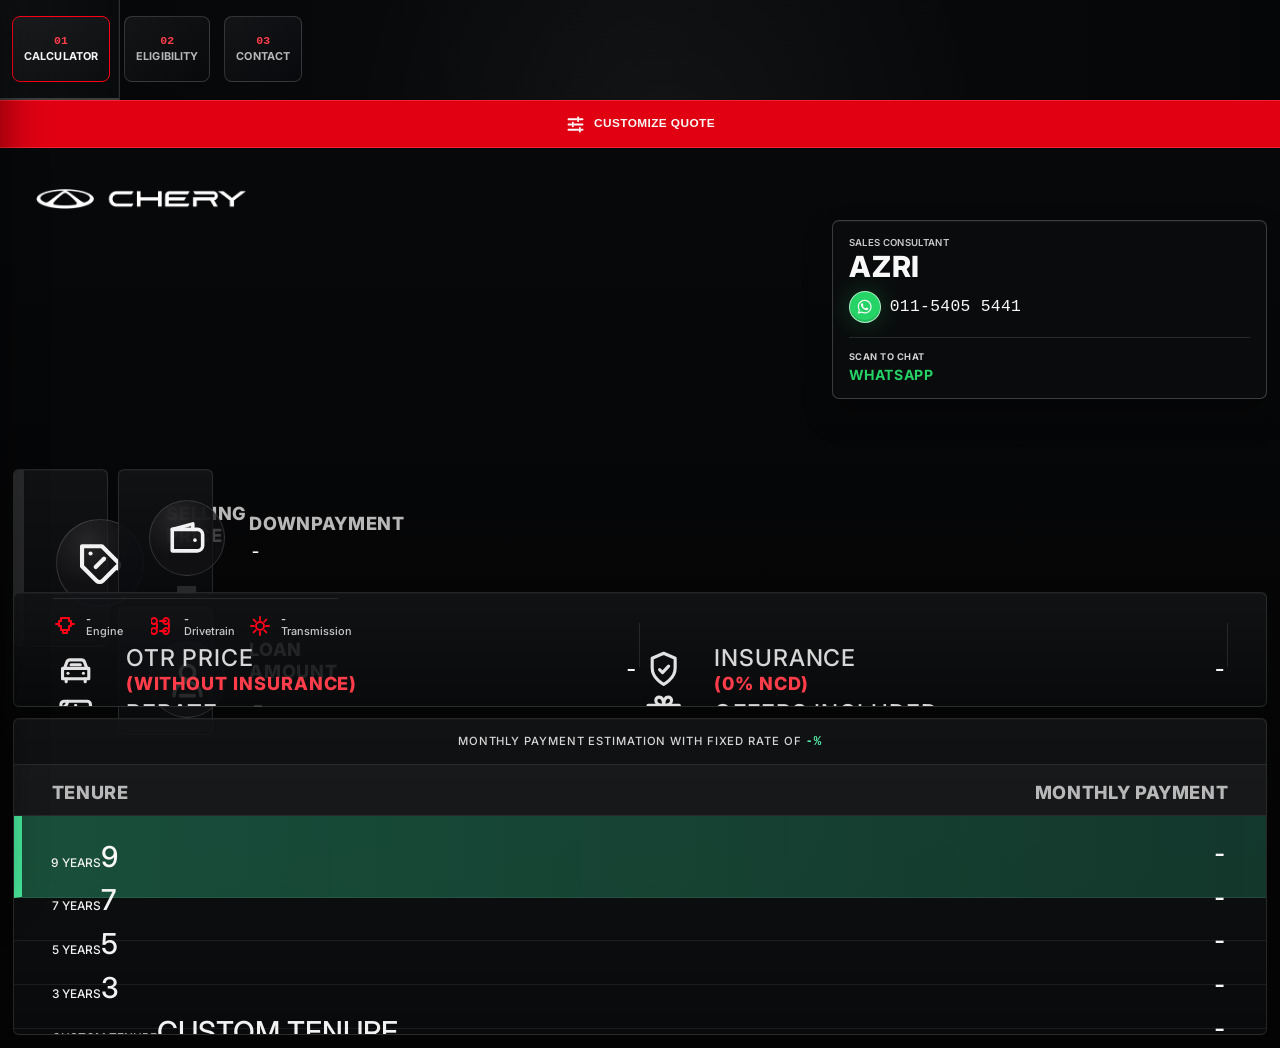
==== index.html @ 04363aab "Initial website" ====
<!DOCTYPE html>
<html lang="en">

<head>
    <meta charset="UTF-8">
    <meta name="viewport" content="width=device-width, initial-scale=1.0, user-scalable=yes">
    <title>Chery Quotation Calculator</title>
    <meta name="description" content="Chery car quotation and loan calculator for Azri Sales Consultant.">
    <meta property="og:title" content="Chery Quotation Calculator">
    <meta property="og:description" content="Estimate Chery pricing, rebates, insurance, loan amount, and monthly repayments.">
    <meta property="og:image" content="/images/logo.png">
    <meta property="og:type" content="website">
    <meta name="twitter:card" content="summary">
    <meta name="twitter:title" content="Chery Quotation Calculator">
    <meta name="twitter:description" content="Estimate Chery pricing, rebates, insurance, loan amount, and monthly repayments.">
    <meta name="twitter:image" content="/images/logo.png">
    <!-- PWA Manifest -->
    <link rel="manifest" href="manifest.json">
    <meta name="theme-color" content="#d51f3c">
    <meta name="apple-mobile-web-app-capable" content="yes">
    <meta name="apple-mobile-web-app-status-bar-style" content="black-translucent">
    <meta name="apple-mobile-web-app-title" content="Chery Calc">
    <link rel="icon" type="image/png" href="/images/logo.png">
    <link rel="apple-touch-icon" href="/images/logo.png">
    <link rel="stylesheet" href="style.css?v=ui-v11">
    <link
        href="https://fonts.googleapis.com/css2?family=Inter:opsz,wght@14..32,400;14..32,500;14..32,600;14..32,700;14..32,800&display=swap"
        rel="stylesheet">
    <script src="script.js" defer></script>
</head>

<body>
    <div class="app-shell">
        <aside class="page-navigation" aria-label="Page navigation">
            <div class="mobile-page-header">
                <button type="button" class="mobile-customize-button" data-drawer-open="calculatorSettingsPanel"
                    aria-controls="calculatorSettingsPanel" aria-expanded="false" aria-label="Customize quote">
                    <span class="mobile-menu-icon" aria-hidden="true"></span>
                </button>
                <img src="/images/chery-horizontal-logo.png" alt="Chery">
                <details class="mobile-page-switcher">
                    <summary>
                        <span>01</span>
                        Calculator
                    </summary>
                    <div class="mobile-page-switcher-menu">
                        <a href="index.html" aria-current="page"><span>01</span> Calculator</a>
                        <a href="eligibility.html"><span>02</span> Eligibility</a>
                        <a href="contact.html"><span>03</span> Contact</a>
                    </div>
                </details>
            </div>
            <a class="page-navigation-link" href="index.html" aria-current="page">
                <span>01</span>
                Calculator
            </a>
            <a class="page-navigation-link" href="eligibility.html">
                <span>02</span>
                Eligibility
            </a>
            <a class="page-navigation-link" href="contact.html">
                <span>03</span>
                Contact
            </a>
        </aside>

        <main class="page-content-area">
            <section class="page-content" id="calculatorPage">
                <div class="calculator-layout">
                    <div class="quote-preview-panel">
                        <div class="summary-card-shell quote-summary-card">
                            <div class="vehicle-brand-lockup" aria-hidden="true">
                                <img src="/images/chery-horizontal-logo.png" alt="">
                            </div>

                            <div class="vehicle-advisor-header">
                                <div class="vehicle-summary">
                                    <div class="vehicle-image-frame">
                                        <img id="quoteVehicleImage" class="vehicle-image" alt="Chery vehicle">
                                    </div>

                                    <div class="vehicle-name-row">
                                        <div class="vehicle-name">
                                            <div class="vehicle-model" id="quoteVehicleModel"> </div>
                                            <div class="vehicle-variant" id="quoteVehicleVariant"> </div>
                                        </div>
                                    </div>

                                    <div class="vehicle-spec-strip" aria-label="Vehicle specifications">
                                        <span>
                                            <svg viewBox="0 0 24 24" aria-hidden="true">
                                                <path d="M8 4h8v3h2v5h-2v4H8v-4H6V7h2Z" />
                                                <path d="M10 16v3h4v-3" />
                                                <path d="M6 10H3" />
                                                <path d="M21 10h-3" />
                                            </svg>
                                            <b id="quoteVehicleEngine">-</b>
                                            <em>Engine</em>
                                        </span>
                                        <span>
                                            <svg viewBox="0 0 24 24" aria-hidden="true">
                                                <path d="M6 7a3 3 0 1 0 0 .1" />
                                                <path d="M18 7a3 3 0 1 0 0 .1" />
                                                <path d="M6 17a3 3 0 1 0 0 .1" />
                                                <path d="M18 17a3 3 0 1 0 0 .1" />
                                                <path d="M9 7h6" />
                                                <path d="M9 17h6" />
                                                <path d="M6 10v4" />
                                                <path d="M18 10v4" />
                                            </svg>
                                            <b id="quoteVehicleDrivetrain">-</b>
                                            <em>Drivetrain</em>
                                        </span>
                                        <span>
                                            <svg viewBox="0 0 24 24" aria-hidden="true">
                                                <path d="M12 3v3" />
                                                <path d="M12 18v3" />
                                                <path d="M3 12h3" />
                                                <path d="M18 12h3" />
                                                <path d="m5.6 5.6 2.1 2.1" />
                                                <path d="m16.3 16.3 2.1 2.1" />
                                                <path d="m18.4 5.6-2.1 2.1" />
                                                <path d="m7.7 16.3-2.1 2.1" />
                                                <circle cx="12" cy="12" r="4" />
                                            </svg>
                                            <b id="quoteVehicleTransmission">-</b>
                                            <em>Transmission</em>
                                        </span>
                                    </div>
                                </div>

                                <div class="quote-advisor-panel">
                                    <div class="chery-logo">
                                        <img src="/images/chery-horizontal-logo.png" alt="Chery Logo">
                                    </div>

                                    <div class="advisor-details">
                                        <div class="advisor-name" data-advisor-name>AZRI</div>
                                        <div class="advisor-role">SALES CONSULTANT</div>
                                        <div class="advisor-contact-row">
                                            <a class="advisor-phone-link"
                                                href="https://api.whatsapp.com/send?phone=601154055441&text=Saya+berminat+dengan+kereta+Chery%21"
                                                aria-label="WhatsApp Azri at 011-5405 5441" data-advisor-whatsapp-link>
                                                <span class="outlined-icon phone-icon whatsapp-icon" aria-hidden="true">
                                                    <svg viewBox="0 0 32 32">
                                                        <path
                                                            d="M16 3.2c-7 0-12.7 5.7-12.7 12.7 0 2.3.6 4.5 1.7 6.4L3.2 29l6.9-1.8c1.8 1 3.8 1.5 5.9 1.5 7 0 12.7-5.7 12.7-12.7S23 3.2 16 3.2Zm0 23.2c-1.9 0-3.7-.5-5.3-1.4l-.4-.2-4.1 1.1 1.1-4-.3-.4c-1-1.7-1.5-3.6-1.5-5.6C5.5 10.1 10.2 5.5 16 5.5s10.5 4.7 10.5 10.5S21.8 26.4 16 26.4Zm5.9-7.8c-.3-.2-1.9-1-2.2-1.1-.3-.1-.5-.2-.8.2-.2.3-.9 1.1-1 1.3-.2.2-.4.2-.7.1-.3-.2-1.4-.5-2.6-1.6-1-.9-1.6-1.9-1.8-2.3-.2-.3 0-.5.1-.7.1-.1.3-.4.5-.6.2-.2.2-.3.3-.6.1-.2.1-.4 0-.6-.1-.2-.8-1.9-1.1-2.6-.3-.7-.6-.6-.8-.6h-.7c-.2 0-.6.1-.9.4-.3.3-1.2 1.2-1.2 2.9s1.2 3.3 1.4 3.6c.2.2 2.4 3.7 5.8 5.1.8.3 1.4.5 1.9.7.8.3 1.6.2 2.1.1.6-.1 1.9-.8 2.2-1.5.3-.8.3-1.4.2-1.5-.1-.3-.3-.4-.7-.6Z" />
                                                    </svg>
                                                </span>
                                                <span data-advisor-phone-text>011-5405 5441</span>
                                            </a>
                                        </div>
                                    </div>

                                    <a class="advisor-qr-section"
                                        aria-label="Scan or open WhatsApp to chat with Azri" data-advisor-whatsapp-link>
                                        <img class="advisor-qr-code" src="/images/consultants/azri-qr.png"
                                            data-advisor-qr-image alt="WhatsApp QR code for Azri">
                                        <span class="advisor-qr-copy">
                                            <span class="advisor-qr-prompt">SCAN TO CHAT</span>
                                            <strong class="advisor-qr-channel">WHATSAPP</strong>
                                        </span>
                                    </a>

                                </div>
                            </div>

                            <div class="on-road-price-summary">
                                <span class="outlined-icon metric-icon metric-icon-large" aria-hidden="true">
                                    <svg viewBox="0 0 24 24">
                                        <path
                                            d="M20.6 13.4 13.4 20.6a2.1 2.1 0 0 1-3 0l-7-7V4h9.6l7.6 7.6a2.1 2.1 0 0 1 0 3Z" />
                                        <path d="M7.5 7.5h.01" />
                                        <path d="m10 14 4-4" />
                                    </svg>
                                </span>
                                <span class="metric-content">
                                    <span class="on-road-price-label">SELLING PRICE</span>
                                    <span class="on-road-price-value" id="quoteOnRoadPrice">-</span>
                                </span>
                            </div>

                            <div class="financing-summary">
                                <div class="financing-summary-item">
                                    <span class="outlined-icon metric-icon" aria-hidden="true">
                                        <svg viewBox="0 0 24 24">
                                            <path d="M3.5 7.5h14a3 3 0 0 1 3 3v6a3 3 0 0 1-3 3h-14Z" />
                                            <path d="M3.5 7.5 15 4.4v3.1" />
                                            <path d="M16.2 13.5h.01" />
                                        </svg>
                                    </span>
                                    <span class="metric-content">
                                        <span>DOWNPAYMENT</span>
                                        <strong id="quoteDownpayment">-</strong>
                                    </span>
                                </div>
                                <div class="financing-summary-item">
                                    <span class="outlined-icon metric-icon" aria-hidden="true">
                                        <svg viewBox="0 0 24 24">
                                            <path d="M12 11.5a4 4 0 1 0 0-8 4 4 0 0 0 0 8Z" />
                                            <path d="M4.5 20.5a7.5 7.5 0 0 1 15 0" />
                                            <path d="M8.2 20.5h7.6" />
                                        </svg>
                                    </span>
                                    <span class="metric-content">
                                        <span>LOAN AMOUNT</span>
                                        <strong id="quoteLoanAmount">-</strong>
                                    </span>
                                </div>
                            </div>

                            <div class="price-breakdown">
                                <div class="price-breakdown-row">
                                    <span class="price-breakdown-label"><span class="price-breakdown-icon" aria-hidden="true"><svg
                                                viewBox="0 0 24 24">
                                                <path d="M5.2 11.2 6.6 7.4A2.1 2.1 0 0 1 8.6 6h6.8a2.1 2.1 0 0 1 2 1.4l1.4 3.8" />
                                                <path d="M4 11.2h16v6.3H4Z" />
                                                <path d="M6.2 17.5v1.8" />
                                                <path d="M17.8 17.5v1.8" />
                                                <path d="M7.3 14.2h.01" />
                                                <path d="M16.7 14.2h.01" />
                                                <path d="M9.2 9h5.6" />
                                            </svg></span><span class="on-road-price-label-text">OTR PRICE<span
                                                class="no-claim-discount-note price-breakdown-label-subline">(WITHOUT
                                                INSURANCE)</span></span></span>
                                    <span class="price-breakdown-value" id="quoteSellingPrice">-</span>
                                </div>
                                <div class="price-breakdown-row">
                                            <span class="price-breakdown-label"><span class="price-breakdown-icon" aria-hidden="true"><svg
                                                viewBox="0 0 24 24">
                                                <rect x="3" y="5" width="18" height="14" rx="2" />
                                                <path d="M3 9a4 4 0 0 0 4-4" />
                                                <path d="M21 15a4 4 0 0 0-4 4" />
                                                <path d="M12 7.5v7" />
                                                <path d="m9.5 12 2.5 2.5 2.5-2.5" />
                                            </svg></span>REBATE</span>
                                    <span class="price-breakdown-value rebate-value" id="quoteRebate">-</span>
                                </div>
                                <div class="price-breakdown-row">
                                    <span class="price-breakdown-label"><span class="price-breakdown-icon" aria-hidden="true"><svg
                                                viewBox="0 0 24 24">
                                                <path d="M12 21s7-3.5 7-10V5l-7-3-7 3v6c0 6.5 7 10 7 10Z" />
                                                <path d="m9.5 12 1.8 1.8 3.7-4" />
                                            </svg></span><span id="insuranceBreakdownLabel">INSURANCE <span class="no-claim-discount-note">(0%
                                                NCD)</span></span></span>
                                    <span class="price-breakdown-value" id="quoteInsurance">-</span>
                                </div>
                                <div class="price-breakdown-row special-offers-row" id="quoteSpecialOffers">
                                    <span class="price-breakdown-label"><span class="price-breakdown-icon" aria-hidden="true"><svg
                                                viewBox="0 0 24 24">
                                                <path d="M20 12v8H4v-8" />
                                                <path d="M2.5 7.5h19v4.5h-19Z" />
                                                <path d="M12 7.5V20" />
                                                <path
                                                    d="M12 7.5c-3 0-4.8-1.3-4.8-3 0-1.1.8-2 2-2 1.8 0 2.8 2.1 2.8 5Z" />
                                                <path
                                                    d="M12 7.5c3 0 4.8-1.3 4.8-3 0-1.1-.8-2-2-2-1.8 0-2.8 2.1-2.8 5Z" />
                                            </svg></span><span>OFFERS INCLUDED</span></span>
                                    <span class="special-offers-viewport">
                                        <span class="special-offers-list" id="quoteSpecialRemark"><span class="special-offer-item special-offer-empty">-</span></span>
                                    </span>
                                </div>
                            </div>

                            <div class="repayment-table">
                                <div class="repayment-title">
                                    <span><span class="repayment-title-desktop">MONTHLY PAYMENT ESTIMATION WITH FIXED RATE OF </span><span class="repayment-title-mobile">EST. MONTHLY PAYMENT AT </span><strong id="quoteInterest">-%</strong></span>
                                </div>
                                <div class="repayment-header">
                                    <span>TENURE</span>
                                    <span>MONTHLY PAYMENT</span>
                                </div>
                                <div class="repayment-row" data-months="108">
                                    <span class="tenure-value">9</span>
                                    <span class="monthly-payment-value" id="monthlyPayment9Years">-</span>
                                </div>
                                <div class="repayment-row" data-months="84">
                                    <span class="tenure-value">7</span>
                                    <span class="monthly-payment-value" id="monthlyPayment7Years">-</span>
                                </div>
                                <div class="repayment-row" data-months="60">
                                    <span class="tenure-value">5</span>
                                    <span class="monthly-payment-value" id="monthlyPayment5Years">-</span>
                                </div>
                                <div class="repayment-row" data-months="36">
                                    <span class="tenure-value">3</span>
                                    <span class="monthly-payment-value" id="monthlyPayment3Years">-</span>
                                </div>
                                <div class="repayment-row" id="customTenureRepaymentRow" data-months="">
                                    <span class="tenure-value" id="customTenureLabel" data-label="CUSTOM TENURE">CUSTOM TENURE</span>
                                    <span class="monthly-payment-value" id="monthlyPaymentCustomTenure">-</span>
                                </div>
                            </div>
                        </div>
                    </div>

                    <button type="button" class="drawer-open-button" data-drawer-open="calculatorSettingsPanel"
                        aria-controls="calculatorSettingsPanel" aria-expanded="false" aria-label="Customize quote">
                        <svg viewBox="0 0 24 24" aria-hidden="true">
                            <path d="M4 6h9" />
                            <path d="M17 6h3" />
                            <path d="M15 4v4" />
                            <path d="M4 12h3" />
                            <path d="M11 12h9" />
                            <path d="M9 10v4" />
                            <path d="M4 18h11" />
                            <path d="M19 18h1" />
                            <path d="M17 16v4" />
                        </svg>
                        <span class="drawer-open-label">Customize Quote</span>
                    </button>
                    <button type="button" class="drawer-backdrop" data-drawer-close aria-label="Close controls"></button>

                    <div class="settings-panel calculator-settings-panel" id="calculatorSettingsPanel" data-control-drawer>
                        <div class="control-header">
                            <div class="control-title">CUSTOMIZE QUOTE</div>
                            <button type="button" class="drawer-close-button" data-drawer-close
                                aria-label="Close controls">
                                <svg viewBox="0 0 24 24" aria-hidden="true">
                                    <path d="M18 6 6 18" />
                                    <path d="m6 6 12 12" />
                                </svg>
                            </button>
                        </div>

                        <div class="control-card">
                            <div class="control-card-title">Select Car</div>
                            <div class="control-group">
                                <label>MODEL & VARIANT</label>
                                <div class="vehicle-selector" id="vehicleSelector"></div>
                            </div>
                            <div class="control-group">
                                <label>MODEL YEAR</label>
                                <div class="model-year-options" id="modelYearOptions"></div>
                            </div>
                        </div>

                        <div class="control-card">
                            <div class="control-card-title">Price Setup</div>
                            <div class="control-group">
                                <label>Rebate (RM)</label>
                                <input type="number" id="rebateInput" step="500" value="3000">
                                <div class="okuan-rebate-label">Include Okuan Rebate</div>
                                <div class="okuan-rebate-control">
                                    <label class="okuan-rebate-toggle" aria-label="Include Okuan Rebate">
                                        <input type="checkbox" id="includeOkuanRebate">
                                    </label>
                                    <input type="text" id="okuanRebateAmount" value="RM 0.00"
                                        aria-label="Okuan rebate amount" readonly>
                                </div>
                            </div>
                            <div class="control-group">
                                <label>NCD (%)</label>
                                <select id="ncdSelect">
                                    <option value="0" selected>0% (No NCD)</option>
                                    <option value="25">25% NCD (2nd Year)</option>
                                    <option value="30">30% NCD (3rd Year)</option>
                                    <option value="38.33">38.33% NCD (4th Year)</option>
                                    <option value="45">45% NCD (5th Year)</option>
                                    <option value="55">55% NCD (6th Year)</option>
                                </select>
                            </div>
                            <div class="control-group">
                                <label>Insurance (RM) - Auto adjusts by NCD</label>
                                <input type="text" id="insuranceAmountDisplay" readonly>
                            </div>
                        </div>

                        <div class="control-card">
                            <div class="control-card-title">Loan Setup</div>
                            <div class="control-group">
                                <label>Fixed Interest Rate (%)
                                    <span class="tooltip-help" tabindex="0"
                                        data-tooltip="Flat annual interest rate used to estimate the monthly repayment.">?</span>
                                </label>
                                <input type="number" id="interestRateInput" step="0.1" value="3.5">
                            </div>
                            <div class="control-group">
                                <label>EIR Equivalent
                                    <span class="tooltip-help" tabindex="0"
                                        data-tooltip="Approximate effective interest rate equivalent based on the selected fixed rate.">?</span>
                                </label>
                                <input type="text" id="eirDisplay" readonly>
                            </div>
                            <div class="control-group">
                                <label class="downpayment-label">DownPayment
                                    <span class="tooltip-help tooltip-rich" tabindex="0">?
                                        <span class="tooltip-panel">
                                            <strong>HOW DOWNPAYMENT WORKS</strong>
                                            <span><b>Downpayment %:</b> The rebate is included in reducing your
                                                required downpayment. This is why a 10% downpayment may appear lower
                                                than expected.</span>
                                            <span><b>Downpayment Amount:</b> Enter the actual cash amount you want to
                                                pay. The rebate will reduce the car price separately and will not be
                                                counted as part of your cash deposit.</span>
                                            <em>* Final figures may differ slightly due to loan rounding.</em>
                                        </span>
                                    </span>
                                </label>
                                <div class="downpayment-input-group">
                                    <input type="number" id="downpaymentValueInput" step="1" value="10" min="0"
                                        max="50">
                                    <div class="downpayment-type-options" id="downpaymentTypeOptions">
                                        <button type="button" data-downpayment-type="percent"
                                            class="downpayment-type-button selected-downpayment-type">%</button>
                                        <button type="button" data-downpayment-type="amount"
                                            class="downpayment-type-button">Amt</button>
                                    </div>
                                </div>
                            </div>
                        </div>

                        <div class="control-card tenure-selection-card">
                            <div class="control-card-title">Quotation Summary</div>
                            <div class="control-group">
                                <label>Tenure Selection</label>
                                <div class="tenure-options" id="tenureOptions">
                                    <button type="button" data-months="108" class="option-button">9 Yrs</button>
                                    <button type="button" data-months="84" class="option-button">7 Yrs</button>
                                    <button type="button" data-months="60" class="option-button">5 Yrs</button>
                                    <button type="button" data-months="36" class="option-button">3 Yrs</button>
                                </div>
                            </div>
                            <div class="control-group">
                                <label>Custom Tenure (Months)</label>
                                <input type="number" id="customTenureMonthsInput" step="1" min="1" value="108">
                            </div>
                        </div>
                    </div>
                </div>
            </section>
        </main>
    </div>
</body>

</html>
---- style.css ----
* {
  margin: 0;
  padding: 0;
  box-sizing: border-box;
}

:root {
  --desktop-ui-scale: 1;
  --bg-main: #030303;
  --bg-panel: #070707;
  --bg-card: #101010;
  --settings-panel-surface: #090a0c;
  --settings-panel-background:
    radial-gradient(circle at 50% 0%, rgba(255, 255, 255, 0.035), transparent 30%),
    var(--settings-panel-surface);
  --settings-card-background:
    linear-gradient(180deg, rgba(255, 255, 255, 0.035), rgba(255, 255, 255, 0.006)),
    rgba(18, 19, 21, 0.82);
  --brand-red: #e00012;
  --brand-red-bright: #ff0018;
  --brand-red-soft: #ff3d4a;
  --model-variant-divider-color: rgba(224, 0, 18, 0.38);
  --text-main: #f8f8f8;
  --text-muted: #b8b8b8;
  --border: #3d3d3d;
  --hybrid-green: #48e69a;
  --hybrid-green-bright: #54efa6;
  --tech-cyan: #25f4ee;
  --warning-gold: #f5b642;
}

body {
  background: var(--bg-main);
  color: var(--text-main);
  font-family: "Inter", -apple-system, BlinkMacSystemFont, "Segoe UI", Roboto, Helvetica, sans-serif;
  min-height: 100vh;
  overflow: hidden;
}

.app-shell {
  --page-navigation-base-width: 132px;
  --control-panel-base-width: 460px;
  --preview-panel-padding: clamp(10px, 1.35vh, 18px);
  --page-navigation-width: calc(var(--page-navigation-base-width) * var(--desktop-ui-scale));
  --control-panel-width: calc(var(--control-panel-base-width) * var(--desktop-ui-scale));
  display: grid;
  grid-template-columns: var(--page-navigation-width) minmax(0, 1fr);
  height: 100vh;
  height: 100dvh;
  overflow: hidden;
}

.page-navigation {
  display: flex;
  flex-direction: column;
  gap: 12px;
  width: var(--page-navigation-base-width);
  height: calc(100dvh / var(--desktop-ui-scale));
  padding: 16px 12px;
  background: var(--bg-panel);
  border-right: 2px solid var(--border);
  box-shadow: 10px 0 28px rgba(0, 0, 0, 0.28);
  transform: scale(var(--desktop-ui-scale));
  transform-origin: top left;
}

.page-navigation-link {
  display: grid;
  gap: 6px;
  min-height: 62px;
  align-items: center;
  justify-items: stretch;
  padding: 10px;
  color: var(--text-muted);
  background: var(--bg-card);
  border: 1px solid var(--border);
  border-radius: 8px;
  cursor: pointer;
  font-size: 0.68rem;
  font-weight: 800;
  letter-spacing: 0.01em;
  text-align: left;
  text-decoration: none;
  text-transform: uppercase;
  transition: color 0.18s, border-color 0.18s, background 0.18s;
  white-space: nowrap;
}

.page-navigation-link span {
  display: block;
  justify-self: end;
  color: var(--brand-red-soft);
  font-family: Consolas, "Courier New", monospace;
  font-size: 0.72rem;
}

.page-navigation-link[aria-current="page"],
.page-navigation-link:hover {
  color: var(--text-main);
  background: #191919;
}

.mobile-page-header {
  display: none;
}

.amount-nowrap {
  white-space: nowrap;
}

#quoteDownpayment .amount-nowrap {
  font-size: 0.8em;
  color: inherit;
}

.okuan-rebate-control {
  display: flex;
  width: 100%;
}

.control-group .okuan-rebate-label {
  margin-top: 10px;
  margin-bottom: 5px;
  color: var(--text-muted);
  font-size: 0.7rem;
  font-weight: 800;
  letter-spacing: 0.08em;
  text-transform: uppercase;
}

.control-group .okuan-rebate-toggle {
  display: flex;
  flex: 0 0 42px;
  align-items: center;
  justify-content: center;
  min-width: 0;
  min-height: 38px;
  margin-bottom: 0;
  padding: 8px;
  cursor: pointer;
  color: var(--text-muted);
  background: #0b0c0e;
  border: 1px solid var(--border);
  border-right: 0;
  border-radius: 4px 0 0 4px;
  font-size: 0.72rem;
  font-weight: 700;
  letter-spacing: 0.02em;
  text-transform: none;
}

.okuan-rebate-toggle:has(input:checked) {
  color: var(--text-main);
  background: #0b0c0e;
  border-color: var(--border);
}

.control-group .okuan-rebate-toggle input {
  width: 17px;
  height: 17px;
  margin: 0;
  accent-color: var(--brand-red-bright);
  cursor: pointer;
}

.control-group .okuan-rebate-toggle input:focus {
  outline: none;
  border-color: transparent;
  box-shadow: none;
}

.control-group .okuan-rebate-control #okuanRebateAmount {
  flex: 1 1 auto;
  width: auto;
  min-width: 0;
  border-radius: 0 4px 4px 0;
  font-weight: 700;
  text-align: left;
}

.okuan-rebate-toggle:has(input:checked) + #okuanRebateAmount {
  color: var(--text-main);
  border-color: var(--border);
}

.contact-app-shell {
  min-height: 100vh;
  min-height: 100dvh;
}

.contact-page {
  display: flex;
  align-items: stretch;
  justify-content: stretch;
  width: 100%;
  height: 100%;
  min-height: 0;
  padding: 0;
  overflow: hidden;
  background:
    linear-gradient(135deg, rgba(255, 255, 255, 0.04) 0 1px, transparent 1px 54%),
    radial-gradient(circle at 77% 12%, rgba(224, 0, 18, 0.2), transparent 25rem),
    radial-gradient(circle at 14% 84%, rgba(255, 255, 255, 0.06), transparent 19rem),
    #030405;
}

.contact-card {
  display: grid;
  grid-template-rows: auto minmax(0, 1fr) auto auto auto;
  gap: clamp(18px, 2.4dvh, 30px);
  width: 100%;
  height: 100%;
  min-height: 0;
  align-content: stretch;
  padding: clamp(24px, 3.8vw, 56px);
  background:
    linear-gradient(135deg, rgba(255, 255, 255, 0.045) 0 1px, transparent 1px 48%),
    radial-gradient(circle at 62% 24%, rgba(224, 0, 18, 0.2), transparent 22%),
    linear-gradient(180deg, rgba(10, 11, 12, 0.1), rgba(3, 3, 3, 0.86) 78%),
    rgba(11, 12, 14, 0.96);
  border: 0;
  border-radius: 0;
  box-shadow: none;
}

.contact-brand {
  display: flex;
  align-items: center;
  justify-content: space-between;
  gap: 18px;
  padding-bottom: clamp(14px, 2vw, 20px);
  border-bottom: 1px solid rgba(255, 255, 255, 0.12);
}

.contact-brand img {
  width: clamp(150px, 26vw, 230px);
  height: 38px;
  object-fit: contain;
  object-position: left center;
  filter: brightness(1.55) contrast(1.1);
}

.contact-brand span {
  color: var(--brand-red-bright);
  font-family: Consolas, "Courier New", monospace;
  font-size: clamp(0.86rem, 1.8vw, 1.05rem);
  font-weight: 800;
  white-space: nowrap;
}

.contact-hero {
  display: grid;
  grid-template-columns: minmax(0, 1fr) minmax(260px, 0.4fr);
  gap: clamp(22px, 5vw, 72px);
  align-items: center;
  min-height: 0;
}

.contact-copy {
  display: grid;
  gap: clamp(8px, 1.2vw, 12px);
}

.contact-copy h1 {
  color: var(--text-main);
  font-size: clamp(3.2rem, 7vw, 7rem);
  font-weight: 850;
  line-height: 0.96;
  letter-spacing: 0;
  text-transform: uppercase;
}

.contact-copy p {
  max-width: 58ch;
  color: var(--text-muted);
  font-size: clamp(0.95rem, 1.7vw, 1.1rem);
  font-weight: 500;
  line-height: 1.55;
}

.contact-profile-panel {
  display: grid;
  gap: 12px;
  min-width: 0;
}

.contact-photo-slot {
  position: relative;
  display: grid;
  min-height: clamp(240px, 38dvh, 440px);
  place-items: center;
  overflow: hidden;
  color: rgba(255, 255, 255, 0.7);
  background:
    linear-gradient(180deg, rgba(255, 255, 255, 0.08), rgba(255, 255, 255, 0.02)),
    linear-gradient(135deg, rgba(224, 0, 18, 0.22), rgba(7, 8, 10, 0.92));
  border: 1px solid rgba(255, 255, 255, 0.42);
  border-radius: 8px;
  box-shadow: inset 0 0 0 1px rgba(0, 0, 0, 0.35);
}

.contact-photo-slot::before {
  position: absolute;
  inset: 12px;
  border: 1px dashed rgba(255, 255, 255, 0.22);
  border-radius: 6px;
  content: "";
}

.contact-photo-slot span {
  position: relative;
  z-index: 1;
  color: rgba(255, 255, 255, 0.78);
  font-size: clamp(1.65rem, 4vw, 2.5rem);
  font-weight: 900;
  letter-spacing: 0.08em;
}

.contact-photo-slot img {
  position: absolute;
  inset: 0;
  width: 100%;
  height: 100%;
  object-fit: cover;
}

.contact-advisor-card {
  display: grid;
  grid-template-columns: minmax(0, 1fr);
  gap: 14px;
  align-items: center;
  min-width: 0;
  padding: 18px;
  background: rgba(255, 255, 255, 0.055);
  border: 1px solid rgba(255, 255, 255, 0.16);
  border-radius: 8px;
}

.contact-actions {
  display: grid;
  grid-template-columns: repeat(2, minmax(0, 1fr));
  gap: clamp(12px, 2vw, 16px);
}

.contact-action-card {
  display: flex;
  min-width: 0;
  min-height: 76px;
  align-items: center;
  gap: 14px;
  padding: 16px;
  color: var(--text-main);
  background: rgba(255, 255, 255, 0.055);
  border: 1px solid rgba(255, 255, 255, 0.16);
  border-radius: 8px;
  text-decoration: none;
  transition: transform 0.18s ease, border-color 0.18s ease, background 0.18s ease;
}

.contact-action-card:hover {
  transform: translateY(-2px);
  background: rgba(255, 255, 255, 0.08);
  border-color: rgba(255, 255, 255, 0.28);
}

.contact-action-primary {
  background: linear-gradient(135deg, rgba(224, 0, 18, 0.95), rgba(133, 0, 11, 0.92));
  border-color: rgba(255, 255, 255, 0.22);
  box-shadow: 0 14px 28px rgba(224, 0, 18, 0.18);
}

.contact-action-icon,
.contact-action-card .outlined-icon {
  flex: 0 0 42px;
  width: 42px;
  height: 42px;
}

.contact-action-icon {
  display: grid;
  place-items: center;
  color: var(--text-main);
  background: rgba(255, 255, 255, 0.1);
  border: 1px solid rgba(255, 255, 255, 0.18);
  border-radius: 999px;
}

.contact-action-icon svg {
  width: 22px;
  height: 22px;
  fill: none;
  stroke: currentColor;
  stroke-linecap: round;
  stroke-linejoin: round;
  stroke-width: 2;
}

.contact-action-card span:last-child {
  display: grid;
  gap: 4px;
  min-width: 0;
}

.contact-action-card b {
  font-size: clamp(0.95rem, 1.8vw, 1.1rem);
  line-height: 1;
  text-transform: uppercase;
}

.contact-action-card em {
  overflow-wrap: anywhere;
  color: rgba(255, 255, 255, 0.72);
  font-size: 0.82rem;
  font-style: normal;
  font-weight: 700;
}

.contact-services {
  display: flex;
  flex-wrap: wrap;
  gap: 12px clamp(22px, 3vw, 38px);
  align-items: center;
  justify-content: center;
  padding-block: 8px;
}

.contact-services span {
  display: inline-flex;
  align-items: center;
  gap: 7px;
  min-height: 0;
  padding: 0;
  color: var(--text-main);
  background: transparent;
  border: 0;
  border-radius: 0;
  font-size: clamp(0.86rem, 1.55vw, 1rem);
  font-weight: 800;
  line-height: 1.15;
  text-align: center;
}

.contact-services span::before {
  color: var(--brand-red-soft);
  content: "\2022";
  font-size: 1.1em;
  line-height: 1;
}

.contact-social-heading {
  color: var(--text-muted);
  font-size: 0.78rem;
  font-weight: 850;
  letter-spacing: 0.01em;
  text-transform: uppercase;
}

.contact-socials {
  display: grid;
  grid-template-columns: repeat(auto-fit, minmax(min(100%, 160px), 1fr));
  gap: clamp(10px, 2vw, 16px);
}

.contact-social-link {
  width: 100%;
  min-height: clamp(54px, 8vw, 68px);
  justify-content: center;
  font-size: clamp(0.82rem, 1.7vw, 1rem);
}

.contact-social-link svg {
  flex-basis: 36px;
  width: 36px;
  height: 36px;
}

.contact-socials .contact-social-link {
  width: 100%;
  min-height: clamp(54px, 8vw, 68px);
}

.contact-socials .contact-social-link svg {
  flex-basis: 36px;
  width: 36px;
  height: 36px;
}

.page-content-area,
.page-content {
  min-width: 0;
  height: 100%;
  overflow: hidden;
}

.page-content {
  display: block;
}

.calculator-layout {
  display: grid;
  grid-template-columns: minmax(480px, 1fr) var(--control-panel-width);
  height: 100%;
  overflow: hidden;
}

.quote-preview-panel {
  display: flex;
  align-items: center;
  justify-content: center;
  min-width: 420px;
  height: 100vh;
  height: 100dvh;
  padding: var(--preview-panel-padding);
  overflow: hidden;
  background: var(--bg-main);
  border-top: none;
  border-bottom: none;
}

.settings-panel {
  justify-self: end;
  width: var(--control-panel-base-width);
  min-width: var(--control-panel-base-width);
  max-width: var(--control-panel-base-width);
  height: calc(100dvh / var(--desktop-ui-scale));
  overflow-y: auto;
  padding: 18px;
  background: var(--settings-panel-background);
  border-left: 1px solid rgba(255, 255, 255, 0.12);
  box-shadow: -14px 0 36px rgba(0, 0, 0, 0.36);
  transform: scale(var(--desktop-ui-scale));
  transform-origin: top right;
}

.summary-card-shell {
  --summary-card-shell-fit-scale: 1;
  --summary-card-shell-padding: clamp(11px, 1.45vh, 22px);
  --summary-card-shell-padding-bottom: clamp(10px, 1vh, 14px);
  width: var(--summary-card-shell-design-width);
  max-width: none;
  flex: 0 0 auto;
  overflow: hidden;
  transform: scale(var(--summary-card-shell-fit-scale));
  transform-origin: center center;
}

.quote-summary-card {
  --quote-background-offset: 0px;
  padding: var(--summary-card-shell-padding);
  padding-bottom: var(--summary-card-shell-padding-bottom);
  background:
    linear-gradient(var(--bg-main), var(--bg-main)),
    linear-gradient(180deg, rgba(3, 3, 3, 0) 0%, rgba(3, 3, 3, 0.9) var(--quote-background-offset), rgba(3, 3, 3, 0) calc(var(--quote-background-offset) + 82px)),
    linear-gradient(180deg, rgba(3, 3, 3, 0) 0%, rgba(224, 0, 18, 0.08) 31%, rgba(3, 3, 3, 0.64) 58%, rgba(3, 3, 3, 0.94) 100%);
  background-size: 100% var(--quote-background-offset), 100% 100%, 100% 100%, 75% auto;
  background-position: center top, center top, center var(--quote-background-offset), 0% var(--quote-background-offset);
  background-repeat: no-repeat;
  background-color: var(--bg-main);
  border-radius: 0;
}

.vehicle-advisor-header {
  display: grid;
  grid-template-columns: minmax(0, 1fr) minmax(260px, 300px);
  gap: clamp(10px, 1.45vh, 18px);
  align-items: stretch;
  margin-bottom: clamp(8px, 1.2vh, 16px);
}

.quote-advisor-panel {
  display: flex;
  flex-direction: column;
  gap: clamp(10px, 1.45vh, 18px);
  min-height: clamp(252px, 32vh, 350px);
  padding: clamp(14px, 2vh, 24px) clamp(16px, 2.1vh, 26px) clamp(16px, 1.9vh, 22px);
  border-radius: 8px;
  background:
    radial-gradient(circle at 28% 4%,
      rgba(224, 0, 18, 0.22),
      rgba(6, 6, 6, 0) 56%),
    linear-gradient(145deg, rgba(24, 24, 24, 0.94), rgba(5, 5, 5, 0.94)),
    linear-gradient(#080808, #080808);
  border: 1px solid rgba(255, 255, 255, 0.18);
  box-shadow:
    inset 0 1px 0 rgba(255, 255, 255, 0.05),
    inset 0 0 38px rgba(255, 255, 255, 0.025),
    0 18px 34px rgba(0, 0, 0, 0.28);
  overflow: hidden;
}

.chery-logo {
  height: clamp(58px, 7.1vh, 86px);
  padding: 4px 8px clamp(10px, 1.4vh, 18px);
  background: linear-gradient(90deg, rgba(255, 255, 255, 0.1), rgba(255, 255, 255, 0.035));
  border: 1px solid rgba(255, 255, 255, 0.12);
  border-bottom: 2px solid var(--brand-red);
  border-radius: 6px 6px 0 0;
}

.chery-logo img {
  width: 100%;
  height: 100%;
  object-fit: contain;
  mix-blend-mode: screen;
  filter: brightness(2.65) contrast(1.35) saturate(1.35) drop-shadow(0 0 12px rgba(255, 0, 24, 0.3));
}

.advisor-details {
  min-width: 0;
  padding: 0;
  text-align: left;
}

.advisor-name {
  font-size: clamp(1.8rem, 3vw, 2.35rem);
  font-weight: 800;
  text-transform: uppercase;
  line-height: 1;
  color: var(--text-main);
  letter-spacing: 0.03em;
  text-shadow: 0 2px 0 rgba(0, 0, 0, 0.26);
}

.advisor-role {
  margin-top: 4px;
  color: #c9c9c9;
  font-size: 0.86rem;
  font-weight: 800;
  letter-spacing: 0.04em;
}

.advisor-contact-row {
  display: flex;
  align-items: center;
  gap: clamp(10px, 1.2vh, 14px);
  margin-top: clamp(9px, 1.35vh, 18px);
}

.phone-icon {
  --outlined-icon-size: 42px;
  --outlined-icon-svg-size: 72%;
  --outlined-icon-color: var(--text-main);
}

.advisor-phone-link {
  display: inline-flex;
  align-items: center;
  gap: clamp(8px, 1.1vw, 12px);
  width: fit-content;
  max-width: 100%;
  margin-top: 2px;
  padding: 0;
  border: 0;
  border-radius: 0;
  background: transparent;
  color: var(--text-main);
  font-family: Consolas, "Courier New", monospace;
  font-size: clamp(1.15rem, 2.2vw, 1.55rem);
  font-weight: 700;
  line-height: 1;
  text-decoration: none;
  -webkit-text-fill-color: currentColor;
  box-shadow: none;
  transition: transform 160ms ease, color 160ms ease;
}

.advisor-phone-link:link,
.advisor-phone-link:visited,
.advisor-phone-link:hover,
.advisor-phone-link:active {
  color: var(--text-main);
  text-decoration: none;
}

.advisor-phone-link:hover,
.advisor-phone-link:focus-visible {
  background: transparent;
  transform: translateY(-1px);
}

.advisor-phone-link:focus-visible {
  outline: 2px solid rgba(37, 211, 102, 0.78);
  outline-offset: 3px;
}

.advisor-qr-section {
  display: flex;
  align-items: center;
  gap: clamp(10px, 1.2vw, 14px);
  margin-top: auto;
  padding-top: clamp(10px, 1.4vh, 16px);
  color: var(--text-main);
  text-decoration: none;
  border-top: 1px solid rgba(255, 255, 255, 0.14);
}

.advisor-qr-code {
  flex: 0 0 auto;
  width: clamp(78px, 8.5vh, 96px);
  height: clamp(78px, 8.5vh, 96px);
  padding: 5px;
  object-fit: contain;
  background: #fff;
  border-radius: 6px;
  box-shadow: 0 8px 18px rgba(0, 0, 0, 0.34);
}

.advisor-qr-copy {
  display: grid;
  gap: 3px;
  min-width: 0;
}

.advisor-qr-prompt {
  color: #cfcfcf;
  font-size: clamp(0.66rem, 1vw, 0.78rem);
  font-weight: 700;
  letter-spacing: 0.08em;
}

.advisor-qr-channel {
  color: #25d366;
  font-size: clamp(0.9rem, 1.4vw, 1.08rem);
  line-height: 1;
  letter-spacing: 0.04em;
}

.advisor-qr-section:hover .advisor-qr-code,
.advisor-qr-section:focus-visible .advisor-qr-code {
  transform: translateY(-1px);
}

.advisor-qr-section:focus-visible {
  outline: 2px solid rgba(37, 211, 102, 0.78);
  outline-offset: 4px;
}

.advisor-social-link {
  display: flex;
  min-width: 0;
  min-height: 34px;
  align-items: center;
  gap: 9px;
  color: var(--text-main);
  text-decoration: none;
}

.advisor-social-link[hidden] {
  display: none;
}

.advisor-social-link-tiktok {
  width: min(100%, 245px);
  max-width: 100%;
  padding: 4px 12px 4px 4px;
  background: #050505;
  border: 1px solid rgba(255, 255, 255, 0.18);
  border-radius: 999px;
  box-shadow:
    inset 0 1px 0 rgba(255, 255, 255, 0.12),
    inset 3px 0 0 rgba(37, 244, 238, 0.72),
    inset -3px 0 0 rgba(254, 44, 85, 0.72);
}

.advisor-social-link-facebook {
  width: min(100%, 245px);
  max-width: 100%;
  padding: 4px 12px 4px 4px;
  background: #1877f2;
  border: 1px solid #4793ff;
  border-radius: 999px;
  box-shadow: inset 0 1px 0 rgba(255, 255, 255, 0.2);
}

.advisor-social-link-instagram {
  width: min(100%, 245px);
  max-width: 100%;
  padding: 4px 12px 4px 4px;
  background:
    linear-gradient(135deg, #f58529 0%, #dd2a7b 42%, #8134af 70%, #515bd4 100%);
  border: 1px solid rgba(255, 255, 255, 0.24);
  border-radius: 999px;
  box-shadow: inset 0 1px 0 rgba(255, 255, 255, 0.24);
}

.advisor-social-link-threads {
  width: min(100%, 245px);
  max-width: 100%;
  padding: 4px 12px 4px 4px;
  background: #050505;
  border: 1px solid rgba(255, 255, 255, 0.24);
  border-radius: 999px;
  box-shadow: inset 0 1px 0 rgba(255, 255, 255, 0.12);
}

.advisor-social-link svg {
  flex: 0 0 32px;
  width: 32px;
  height: 32px;
  padding: 7px;
  overflow: visible;
  fill: currentColor;
  border-radius: 999px;
}

.advisor-social-link-tiktok svg {
  background: #000000;
  border: 0;
}

.advisor-social-link-tiktok svg > path:not(.tiktok-mark) {
  fill: var(--text-main);
}

.advisor-social-link-tiktok .tiktok-mark-cyan {
  fill: var(--tech-cyan);
  transform: translate(-1px, 1px);
}

.advisor-social-link-tiktok .tiktok-mark-red {
  fill: #fe2c55;
  transform: translate(1px, -1px);
}

.advisor-social-link-facebook svg {
  background: #1877f2;
  border: 0;
}

.advisor-social-link-facebook svg path {
  fill: var(--text-main);
}

.advisor-social-link-instagram svg {
  background: rgba(0, 0, 0, 0.18);
  border: 0;
}

.advisor-social-link-instagram svg rect,
.advisor-social-link-instagram svg circle {
  fill: none;
  stroke: var(--text-main);
  stroke-width: 2;
}

.advisor-social-link-instagram svg circle:last-child {
  fill: var(--text-main);
  stroke: none;
}

.advisor-social-link-threads svg {
  background: #000;
  border: 0;
}

.advisor-social-link-threads svg path {
  fill: none;
  stroke: var(--text-main);
  stroke-width: 1.8;
  stroke-linecap: round;
  stroke-linejoin: round;
}

.advisor-social-link span {
  min-width: 0;
  overflow-wrap: anywhere;
  color: #eeeeee;
  font-size: clamp(0.68rem, 1.05vw, 0.8rem);
  font-weight: 800;
  line-height: 1.13;
  text-align: left;
}

.vehicle-summary {
  display: grid;
  grid-template-rows: clamp(176px, 21vh, 238px) auto;
  align-content: end;
  height: 100%;
  min-width: 0;
  padding: 0 clamp(22px, 3.2vw, 46px);
  margin: 0;
  gap: clamp(4px, 0.7vh, 8px);
}

.vehicle-image {
  --vehicle-model-image-offset-y: 0px;
  width: 100%;
  height: auto;
  min-height: 0;
  max-height: none;
  align-self: end;
  justify-self: center;
  object-fit: contain;
  object-position: center bottom;
  filter: drop-shadow(0 15px 25px rgba(0, 0, 0, 0.5));
  margin: 0;
  transform-origin: center bottom;
  transform: translateY(calc(11px + var(--vehicle-model-image-offset-y))) scale(1);
}

.vehicle-image,
.eligibility-car-img {
  opacity: 0;
  transition: opacity 140ms ease-out;
}

.vehicle-image.is-loaded,
.eligibility-car-img.is-loaded {
  opacity: 1;
}

.quote-summary-card .vehicle-image {
  transform: translateY(calc(var(--vehicle-image-y, 6px) + var(--vehicle-model-image-offset-y))) scale(var(--vehicle-image-scale, 0.95));
}

.vehicle-image.vehicle-model-tiggo-7,
.vehicle-image.vehicle-model-tiggo-8,
.vehicle-image.vehicle-model-tiggo-9 {
  --vehicle-model-image-offset-y: 16px;
}

.vehicle-name-row {
  --vehicle-model-font-size: clamp(1.75rem, 3.1vw, 3rem);
  --vehicle-variant-font-size: clamp(0.82rem, 1.55vw, 1.3rem);
  --vehicle-name-height: calc((var(--vehicle-model-font-size) * 0.9) + (var(--vehicle-variant-font-size) * 1.02) + 4px);
  display: flex;
  justify-content: space-between;
  align-items: flex-end;
  gap: clamp(10px, 1.2vh, 16px);
  margin: clamp(2px, 0.6vh, 6px) calc(clamp(22px, 3.2vw, 46px) * -1) 0;
  margin-top: auto;
}

.vehicle-name {
  display: flex;
  flex-direction: column;
  justify-content: flex-end;
  border-left: 5px solid var(--brand-red);
  padding-left: 14px;
  flex: 1;
  min-height: var(--vehicle-name-height);
  min-width: 0;
}

.vehicle-model {
  color: var(--text-main);
  font-size: var(--vehicle-model-font-size);
  font-weight: 900;
  line-height: 0.9;
  text-transform: uppercase;
}

.vehicle-variant {
  margin-top: 4px;
  color: var(--brand-red);
  font-size: var(--vehicle-variant-font-size);
  font-weight: 800;
  line-height: 1.02;
  letter-spacing: 0.08em;
  text-transform: uppercase;
}

@media (min-width: 981px) and (hover: hover) {
  .quote-preview-panel {
    padding-top: 0;
    padding-bottom: 0;
  }

  .eligibility-page .eligibility-preview-panel {
    padding: 0;
  }

  .quote-summary-card {
    --summary-card-shell-padding: 16px;
    --summary-card-shell-padding-bottom: 11px;
  }

  .eligibility-page .eligibility-summary-card {
    --summary-card-shell-padding: clamp(8px, 1.35vh, 16px);
    --summary-card-shell-padding-bottom: clamp(8px, 1vh, 14px);
    display: grid;
    grid-template-rows: auto auto auto minmax(0, 1fr) auto auto;
    align-content: stretch;
    width: var(--summary-card-shell-panel-width, 100%);
    height: var(--summary-card-shell-panel-height, 100%);
    min-height: 0;
  }

  .eligibility-page .eligibility-header {
    grid-template-columns: clamp(128px, 18vw, 230px) minmax(0, 1fr);
    gap: clamp(12px, 2.1vw, 32px);
    margin-bottom: clamp(7px, 1.35vh, 18px);
  }

  .eligibility-page .salary-logo {
    max-height: clamp(68px, 11.5vh, 124px);
  }

  .eligibility-page .eligibility-kicker {
    font-size: clamp(0.58rem, 1.25vh, 0.74rem);
    letter-spacing: 0.08em;
  }

  .eligibility-page .eligibility-header h1 {
    margin-top: clamp(3px, 0.6vh, 6px);
    font-size: clamp(1.55rem, 3.7vw, 3.18rem);
    line-height: 0.95;
  }

  .eligibility-page .eligibility-header p {
    margin-top: clamp(4px, 0.8vh, 8px);
    font-size: clamp(0.76rem, 1.55vw, 1.05rem);
    line-height: 1.22;
  }

  .eligibility-page .salary-input-card {
    grid-template-columns: clamp(150px, 26%, 205px) clamp(64px, 13%, 100px) minmax(0, 1fr);
    height: clamp(68px, 11vh, 98px);
    min-height: clamp(68px, 11vh, 98px);
    margin-bottom: clamp(7px, 1.25vh, 13px);
    border-radius: 11px;
  }

  .eligibility-page .salary-input-label {
    gap: clamp(8px, 1.4vw, 13px);
    padding-left: clamp(14px, 2.2vw, 26px);
    border-radius: 11px 0 0 11px;
  }

  .eligibility-page .salary-input-label svg {
    width: clamp(25px, 4.6vh, 34px);
    height: clamp(25px, 4.6vh, 34px);
    flex-basis: clamp(25px, 4.6vh, 34px);
  }

  .eligibility-page .salary-input-label-text b {
    font-size: clamp(0.7rem, 1.8vh, 0.92rem);
    line-height: 1.08;
  }

  .eligibility-page .salary-input-label-text em {
    font-size: clamp(0.56rem, 1.45vh, 0.74rem);
  }

  .eligibility-page .salary-input-currency {
    font-size: clamp(1rem, 2.8vh, 1.32rem);
  }

  .eligibility-page .salary-input-field {
    border-radius: 0 11px 11px 0;
  }

  .eligibility-page .salary-input-divider {
    height: clamp(28px, 5.5vh, 42px);
    margin-right: clamp(14px, 2.2vw, 28px);
  }

  .eligibility-page .salary-input-card input {
    font-size: clamp(2rem, 6vh, 2.85rem);
  }

  .eligibility-page .eligibility-disclaimer {
    gap: clamp(5px, 0.9vh, 9px);
    margin-top: clamp(6px, 1vh, 12px);
    font-size: clamp(0.58rem, 1.25vh, 0.72rem);
  }

  .eligibility-page .eligibility-disclaimer + .eligibility-table {
    margin-top: clamp(6px, 1vh, 12px);
  }

  .eligibility-page .eligibility-disclaimer-item {
    gap: 1px;
    padding: clamp(5px, 0.9vh, 8px) clamp(7px, 1vw, 10px);
    line-height: 1.08;
  }

  .eligibility-page .eligibility-disclaimer-item b {
    font-size: clamp(0.58rem, 1.25vh, 0.72rem);
  }

  .eligibility-page .eligibility-table-header,
  .eligibility-page .eligibility-row {
    grid-template-columns: minmax(230px, 1.34fr) clamp(112px, 16%, 170px) minmax(0, 1.7fr);
  }

  .eligibility-page .eligibility-table {
    display: grid;
    grid-template-rows: auto minmax(0, 1fr);
    min-height: 0;
  }

  .eligibility-page .eligibility-table-body {
    display: grid;
    grid-template-rows: repeat(6, minmax(0, 1fr));
    min-height: 0;
  }

  .eligibility-page .eligibility-table-header {
    min-height: clamp(28px, 4.4vh, 40px);
    padding-inline: clamp(9px, 1.5vw, 16px);
    font-size: clamp(0.56rem, 1.15vh, 0.7rem);
  }

  .eligibility-page .eligibility-row {
    min-height: 0;
    padding: clamp(5px, 0.95vh, 9px) clamp(9px, 1.5vw, 16px);
  }

  .eligibility-page .eligibility-model {
    grid-template-columns: clamp(82px, 12vw, 124px) minmax(0, 1fr);
    gap: clamp(9px, 1.6vw, 16px);
  }

  .eligibility-page .eligibility-model strong {
    font-size: clamp(0.78rem, 1.65vw, 1.24rem);
  }

  .eligibility-page .eligibility-car-img {
    width: clamp(82px, 12vw, 124px);
    max-height: clamp(40px, 7vh, 72px);
  }

  .eligibility-page .eligibility-status {
    min-height: clamp(23px, 3.7vh, 30px);
    padding: clamp(4px, 0.7vh, 6px) clamp(7px, 1vw, 10px);
    font-size: clamp(0.56rem, 1.15vh, 0.66rem);
  }

  @media (max-height: 900px) {
    .eligibility-page .eligibility-summary-card {
      --summary-card-shell-padding: clamp(6px, 1vh, 10px);
      --summary-card-shell-padding-bottom: clamp(6px, 0.9vh, 9px);
    }

    .eligibility-page .eligibility-header {
      grid-template-columns: clamp(100px, 16vw, 166px) minmax(0, 1fr);
      gap: clamp(9px, 1.5vw, 18px);
      margin-bottom: clamp(5px, 0.9vh, 8px);
    }

    .eligibility-page .salary-logo {
      max-height: clamp(54px, 8.4vh, 82px);
    }

    .eligibility-page .eligibility-kicker {
      font-size: clamp(0.5rem, 1.05vh, 0.62rem);
    }

    .eligibility-page .eligibility-header h1 {
      margin-top: 2px;
      font-size: clamp(1.2rem, 3.15vw, 2.32rem);
      line-height: 0.94;
    }

    .eligibility-page .eligibility-header p {
      margin-top: 3px;
      font-size: clamp(0.64rem, 1.25vw, 0.86rem);
      line-height: 1.14;
    }

    .eligibility-page .salary-input-card {
      grid-template-columns: clamp(126px, 24%, 170px) clamp(52px, 11%, 76px) minmax(0, 1fr);
      height: clamp(56px, 8.8vh, 72px);
      min-height: clamp(56px, 8.8vh, 72px);
      margin-bottom: clamp(5px, 0.9vh, 8px);
      border-radius: 9px;
    }

    .eligibility-page .salary-input-label {
      gap: clamp(6px, 1vw, 9px);
      padding-left: clamp(9px, 1.5vw, 16px);
      border-radius: 9px 0 0 9px;
    }

    .eligibility-page .salary-input-label svg {
      width: clamp(20px, 3.6vh, 26px);
      height: clamp(20px, 3.6vh, 26px);
      flex-basis: clamp(20px, 3.6vh, 26px);
    }

    .eligibility-page .salary-input-label-text b {
      font-size: clamp(0.58rem, 1.45vh, 0.72rem);
      letter-spacing: 0.1px;
    }

    .eligibility-page .salary-input-label-text em {
      font-size: clamp(0.46rem, 1.15vh, 0.58rem);
      letter-spacing: 0.4px;
    }

    .eligibility-page .salary-input-currency {
      font-size: clamp(0.82rem, 2.2vh, 1.05rem);
    }

    .eligibility-page .salary-input-field {
      border-radius: 0 9px 9px 0;
    }

    .eligibility-page .salary-input-divider {
      height: clamp(22px, 4.4vh, 32px);
      margin-right: clamp(9px, 1.6vw, 18px);
    }

    .eligibility-page .salary-input-card input {
      font-size: clamp(1.48rem, 4.8vh, 2.18rem);
    }

    .eligibility-page .eligibility-disclaimer {
      gap: clamp(4px, 0.7vh, 6px);
      margin-top: clamp(4px, 0.7vh, 6px);
      font-size: clamp(0.5rem, 1.05vh, 0.62rem);
    }

    .eligibility-page .eligibility-disclaimer + .eligibility-table {
      margin-top: clamp(4px, 0.7vh, 6px);
    }

    .eligibility-page .eligibility-disclaimer-item {
      padding: clamp(4px, 0.65vh, 5px) clamp(5px, 0.8vw, 7px);
      line-height: 1.04;
    }

    .eligibility-page .eligibility-disclaimer-item b {
      font-size: clamp(0.5rem, 1.05vh, 0.62rem);
    }

    .eligibility-page .eligibility-table-header {
      min-height: clamp(24px, 3.8vh, 32px);
      padding-inline: clamp(7px, 1.1vw, 10px);
      font-size: clamp(0.48rem, 0.95vh, 0.58rem);
    }

    .eligibility-page .eligibility-row {
      min-height: 0;
      padding: clamp(3px, 0.55vh, 5px) clamp(7px, 1.1vw, 10px);
    }

    .eligibility-page .eligibility-model {
      grid-template-columns: clamp(62px, 10vw, 94px) minmax(0, 1fr);
      gap: clamp(6px, 1.1vw, 10px);
    }

    .eligibility-page .eligibility-model strong {
      font-size: clamp(0.64rem, 1.32vw, 1rem);
    }

    .eligibility-page .eligibility-car-img {
      width: clamp(62px, 10vw, 94px);
      max-height: clamp(30px, 5.5vh, 50px);
    }

    .eligibility-page .eligibility-status {
      min-height: clamp(19px, 3vh, 24px);
      gap: 4px;
      padding: 3px 6px;
      font-size: clamp(0.48rem, 0.98vh, 0.56rem);
    }

    .eligibility-page .status-icon {
      width: 12px;
      height: 12px;
      flex-basis: 12px;
      font-size: 0.5rem;
    }

  }

  .vehicle-advisor-header {
    min-height: 346px;
    height: auto;
    gap: 16px;
    margin-bottom: 13px;
  }

  .quote-advisor-panel {
    min-height: 0;
    height: auto;
    align-self: stretch;
  }

  .vehicle-summary {
    grid-template-rows: 227px auto;
    padding-inline: 46px;
    gap: 8px;
  }

  .vehicle-name-row {
    --vehicle-model-font-size: 3rem;
    --vehicle-variant-font-size: 1.3rem;
  }
}

.price-breakdown-label {
  opacity: 0.7;
  margin-bottom: 2px;
}

@media (max-width: 559px) {
  .vehicle-name-row {
    flex-direction: column;
    align-items: flex-start;
    gap: 12px;
  }
}

.on-road-price-summary {
  display: grid;
  grid-template-columns: auto 1fr;
  gap: clamp(12px, 1.7vh, 22px);
  align-items: center;
  margin-top: clamp(6px, 0.9vh, 10px);
  padding: clamp(12px, 1.65vh, 20px) clamp(16px, 2.2vh, 28px);
  background:
    linear-gradient(90deg, rgba(215, 25, 32, 0.16), rgba(13, 13, 13, 0.9) 34%, rgba(13, 13, 13, 0.82)),
    linear-gradient(var(--bg-card), var(--bg-card));
  color: var(--text-main);
  border: 1px solid rgba(255, 255, 255, 0.16);
  border-right-color: #c8c8c8;
  border-left: 8px solid var(--brand-red);
  border-radius: 8px;
  box-shadow: 0 14px 26px rgba(0, 0, 0, 0.2);
}

.on-road-price-label,
.financing-summary-item span,
.price-breakdown-label,
.repayment-header,
.control-group label {
  color: var(--text-muted);
  font-size: 0.7rem;
  font-weight: 800;
  letter-spacing: 0.08em;
  text-transform: uppercase;
}

.on-road-price-value {
  display: block;
  color: var(--text-main);
  font-family: Consolas, "Courier New", monospace;
  font-size: clamp(1.85rem, 4.35vw, 3.9rem);
  font-weight: 800;
  line-height: 1.05;
  overflow-wrap: anywhere;
  text-shadow: 0 2px 0 rgba(0, 0, 0, 0.28);
}

.financing-summary {
  display: grid;
  grid-template-columns: 1fr 1fr;
  gap: clamp(7px, 0.9vh, 10px);
  margin-top: clamp(7px, 0.9vh, 10px);
}

.financing-summary-item {
  display: grid;
  grid-template-columns: auto minmax(0, 1fr);
  align-items: center;
  gap: clamp(10px, 1.4vh, 18px);
  min-width: 0;
  padding: clamp(11px, 1.45vh, 18px) clamp(14px, 1.8vh, 22px);
  background: linear-gradient(rgba(13, 13, 13, 0.84), rgba(13, 13, 13, 0.84)), linear-gradient(var(--bg-card), var(--bg-card));
  border: 1px solid rgba(255, 255, 255, 0.16);
  border-radius: 8px;
}

.financing-summary-item strong {
  display: block;
  margin-top: 6px;
  color: var(--text-main);
  font-family: Consolas, "Courier New", monospace;
  font-size: clamp(0.95rem, 2vw, 1.2rem);
  line-height: 1.15;
  overflow-wrap: anywhere;
}

.financing-summary-item .outlined-icon {
  color: var(--outlined-icon-color);
}

.metric-content {
  display: block;
  min-width: 0;
}

.outlined-icon {
  --outlined-icon-size: 44px;
  --outlined-icon-svg-size: 58%;
  --outlined-icon-color: var(--brand-red-soft);
  display: inline-flex;
  width: var(--outlined-icon-size);
  height: var(--outlined-icon-size);
  align-items: center;
  justify-content: center;
  flex: 0 0 auto;
  border-radius: 50%;
  color: var(--outlined-icon-color);
  background:
    radial-gradient(circle at 32% 26%, rgba(255, 45, 63, 0.24), rgba(143, 16, 24, 0.28) 56%, rgba(24, 12, 16, 0.84)),
    linear-gradient(#200608, #200608);
  border: 1px solid rgba(215, 25, 32, 0.56);
  box-shadow: inset 0 0 18px rgba(215, 25, 32, 0.2), 0 0 26px rgba(215, 25, 32, 0.12);
}

.metric-icon {
  --outlined-icon-size: clamp(34px, 4vh, 44px);
}

.metric-icon-large {
  --outlined-icon-size: clamp(42px, 5.1vh, 58px);
}

.outlined-icon svg {
  width: var(--outlined-icon-svg-size);
  height: var(--outlined-icon-svg-size);
  fill: none;
  stroke: currentColor;
  stroke-width: 2;
  stroke-linecap: round;
  stroke-linejoin: round;
}

.outlined-icon.whatsapp-icon {
  background: #25d366;
  color: var(--text-main);
  -webkit-text-fill-color: var(--text-main);
  border-color: rgba(255, 255, 255, 0.62);
  box-shadow: inset 0 -2px 0 rgba(0, 0, 0, 0.12), 0 0 26px rgba(37, 211, 102, 0.26);
}

.outlined-icon.whatsapp-icon svg {
  fill: var(--text-main);
  stroke: none;
}

.repayment-table {
  margin-top: clamp(8px, 1vh, 12px);
  background: linear-gradient(rgba(10, 10, 10, 0.86), rgba(10, 10, 10, 0.86)), linear-gradient(var(--bg-panel), var(--bg-panel));
  border: 1px solid rgba(255, 255, 255, 0.16);
  border-radius: 8px;
  overflow: hidden;
}

.repayment-title {
  display: flex;
  align-items: center;
  justify-content: center;
  gap: 16px;
  padding: 8px 16px;
  color: #d6d6d6;
  font-size: 0.7rem;
  font-weight: 500;
  letter-spacing: 0.05em;
}

.repayment-title strong {
  color: var(--hybrid-green-bright);
  font-family: Consolas, "Courier New", monospace;
  font-size: 1.1em;
}

.repayment-title-mobile {
  display: none;
}

.repayment-header,
.repayment-row {
  display: grid;
  grid-template-columns: 90px 1fr;
  align-items: center;
}

.repayment-header {
  display: grid;
  grid-template-columns: 90px 1fr;
  padding: clamp(5px, 0.65vh, 8px) 16px;
  border-bottom: 1px solid var(--border);
}

.repayment-header span:first-child {
  text-align: left;
}

.repayment-header span:last-child {
  text-align: right;
}

.repayment-row {
  min-height: clamp(36px, 4.25vh, 48px);
  padding: clamp(5px, 0.65vh, 8px) 16px;
  border-bottom: 1px solid #262626;
}

.repayment-row:last-child {
  border-bottom: 0;
}

.repayment-row.selected-repayment-row {
  background:
    linear-gradient(90deg, rgba(58, 239, 158, 0.28), rgba(39, 113, 78, 0.32)),
    linear-gradient(#102a25, #102a25);
  border-left: 5px solid var(--hybrid-green);
  padding-left: 11px;
}

.tenure-value {
  color: #f2f2f2;
  font-size: 1rem;
  font-weight: 800;
}

.monthly-payment-value {
  justify-self: end;
  color: var(--text-main);
  font-family: Consolas, "Courier New", monospace;
  font-size: clamp(1rem, 2.5vw, 1.5rem);
  font-weight: 800;
  line-height: 1.05;
}

.selected-repayment-row .tenure-value,
.selected-repayment-row .monthly-payment-value {
  color: var(--hybrid-green-bright);
}

.price-breakdown {
  margin-top: clamp(8px, 1vh, 12px);
  padding: clamp(8px, 1vh, 12px) clamp(16px, 2vh, 24px);
  background: linear-gradient(rgba(8, 8, 8, 0.88), rgba(8, 8, 8, 0.88)), linear-gradient(#070707, #070707);
  border: 1px solid rgba(255, 255, 255, 0.16);
  border-radius: 8px;
}

.price-breakdown .price-breakdown-row {
  display: grid;
  grid-template-columns: minmax(0, 1fr) auto;
  gap: clamp(10px, 1.4vh, 18px);
  align-items: center;
  padding: clamp(6px, 0.9vh, 10px) 0;
}

.price-breakdown .price-breakdown-row[hidden] {
  display: none;
}

.price-breakdown .price-breakdown-row:last-child {
  border-bottom: 0;
}

.price-breakdown-value {
  color: #f5f5f5;
  font-family: Consolas, "Courier New", monospace;
  font-size: clamp(1.08rem, 1.55vw, 1.28rem);
  font-weight: 800;
  text-align: right;
}

.special-offer-item {
  font-size: clamp(1.08rem, 1.55vw, 1.28rem);
  text-align: right;
}

.price-breakdown .special-offers-row {
  grid-template-columns: auto minmax(0, 1fr);
  gap: clamp(14px, 1.5cqw, 22px);
}

.special-offers-viewport {
  --offers-viewport-width: 360px;
  width: min(100%, var(--offers-viewport-width));
  min-width: 0;
  justify-self: end;
  overflow: hidden;
}

.special-offers-list {
  display: inline-flex;
  width: max-content;
  align-items: center;
  gap: 18px;
  white-space: nowrap;
  transform: translateX(0);
}

.special-offers-list.is-scrolling {
  animation: special-offers-pan var(--offers-scroll-duration, 14s) linear infinite;
}

.special-offer-item {
  flex: 0 0 auto;
  color: #e1e1e1;
  font-family: Consolas, "Courier New", monospace;
  font-weight: 500;
  line-height: 1.2;
}

@keyframes special-offers-pan {
  from {
    transform: translateX(0);
  }

  to {
    transform: translateX(calc(-1 * var(--offers-scroll-distance)));
  }
}

@media (prefers-reduced-motion: reduce) {
  .special-offers-list {
    animation: none;
  }
}

.special-offer-item::before {
  color: #19f060;
  content: "✓\00a0";
  font-weight: 900;
}

.special-offer-empty::before {
  content: none;
}

.special-offers-list:has(.special-offer-empty) {
  width: 100%;
  justify-content: flex-end;
  text-align: right;
}

.price-breakdown .price-breakdown-label {
  display: inline-flex;
  align-items: center;
  gap: clamp(10px, 1.4vh, 18px);
  min-width: 0;
  color: #d7d7d7;
  font-size: clamp(0.98rem, 1.38vw, 1.18rem);
  letter-spacing: 0.07em;
  opacity: 1;
}

.price-breakdown-icon {
  --price-breakdown-icon-size: clamp(24px, 3.1vh, 34px);
  --price-breakdown-icon-svg-size: 82%;
  --price-breakdown-icon-color: #eeeeee;
  display: inline-flex;
  width: var(--price-breakdown-icon-size);
  height: var(--price-breakdown-icon-size);
  flex: 0 0 var(--price-breakdown-icon-size);
  align-items: center;
  justify-content: center;
  color: var(--price-breakdown-icon-color);
  opacity: 0.95;
}

.price-breakdown-icon svg {
  width: var(--price-breakdown-icon-svg-size);
  height: var(--price-breakdown-icon-svg-size);
  fill: none;
  stroke: currentColor;
  stroke-width: 1.9;
  stroke-linecap: round;
  stroke-linejoin: round;
}

.summary-card-shell {
  --summary-card-shell-design-width: 900px;
  min-height: auto;
  border: 1px solid rgba(255, 255, 255, 0.16);
  border-bottom: 1px solid rgba(255, 255, 255, 0.08);
  box-shadow: 0 28px 58px rgba(0, 0, 0, 0.42);
}

.quote-summary-card {
  --summary-card-shell-design-width: 820px;
}

.eligibility-summary-card {
  --summary-card-shell-design-width: var(--summary-card-shell-panel-width, 900px);
}

.rebate-value {
  color: var(--hybrid-green-bright);
}

.no-claim-discount-note {
  color: var(--brand-red-soft);
  font-size: 0.78em;
  font-weight: 800;
}

.price-breakdown-label-subline {
  white-space: nowrap;
}

.price-breakdown .price-breakdown-label .no-claim-discount-note,
.price-breakdown .price-breakdown-label .price-breakdown-label-subline {
  display: block;
  margin-top: 2px;
  line-height: 1.1;
}

.price-breakdown .price-breakdown-label #insuranceBreakdownLabel,
.price-breakdown .price-breakdown-label .on-road-price-label-text {
  line-height: 1.18;
}

.control-header {
  display: flex;
  justify-content: space-between;
  align-items: center;
  gap: 12px;
  min-height: 32px;
  margin-bottom: 14px;
}

.control-title {
  margin-bottom: 0;
  padding-left: 10px;
  border-left: 4px solid var(--brand-red);
  color: var(--text-main);
  font-size: 1.1rem;
  font-weight: 800;
  letter-spacing: 0.08em;
}

.control-card {
  margin-bottom: 12px;
  padding: 12px;
  background: var(--settings-card-background);
  border: 1px solid var(--border);
}

.control-card-title {
  margin-bottom: 10px;
  color: var(--text-main);
  font-size: 0.8rem;
  font-weight: 800;
  letter-spacing: 0.04em;
  text-transform: uppercase;
}

.consultant-profile-options {
  display: grid;
  grid-template-columns: repeat(auto-fit, minmax(110px, 1fr));
  gap: 8px;
}

.consultant-profile-button {
  min-height: 42px;
  padding: 9px 14px;
  color: var(--text-main);
  background: rgba(255, 255, 255, 0.06);
  border: 1px solid rgba(255, 255, 255, 0.18);
  border-radius: 10px;
  cursor: pointer;
  font: inherit;
  font-weight: 700;
  letter-spacing: 0.04em;
  transition: background 160ms ease, border-color 160ms ease, color 160ms ease;
}

.consultant-profile-button:hover {
  background: rgba(255, 255, 255, 0.1);
  border-color: rgba(255, 255, 255, 0.42);
}

.consultant-profile-button:focus-visible {
  outline: 2px solid var(--text-main);
  outline-offset: 2px;
}

.consultant-profile-button.selected-consultant {
  color: #050505;
  background: linear-gradient(#ffffff, #ededed);
  border-color: rgba(255, 255, 255, 0.85);
}

.control-group {
  margin-bottom: 10px;
}

.control-group:last-child {
  margin-bottom: 0;
}

.control-group label {
  display: block;
  margin-bottom: 5px;
}

.tooltip-help {
  position: relative;
  display: inline-flex;
  align-items: center;
  justify-content: center;
  width: 16px;
  height: 16px;
  margin-left: 5px;
  color: var(--brand-red-soft);
  background: rgba(143, 16, 24, 0.2);
  border: 1px solid rgba(215, 25, 32, 0.34);
  border-radius: 50%;
  cursor: help;
  font-size: 0.62rem;
  line-height: 1;
  vertical-align: middle;
}

.tooltip-help::after {
  position: absolute;
  left: 50%;
  bottom: calc(100% + 8px);
  z-index: 30;
  width: max-content;
  max-width: 220px;
  padding: 7px 9px;
  color: var(--text-main);
  background: var(--bg-panel);
  border: 1px solid var(--border);
  border-radius: 4px;
  box-shadow: 0 10px 24px rgba(0, 0, 0, 0.32);
  content: attr(data-tooltip);
  font-size: 0.68rem;
  font-weight: 700;
  letter-spacing: 0;
  line-height: 1.35;
  opacity: 0;
  pointer-events: none;
  text-transform: none;
  transform: translate(-50%, 4px);
  transition: opacity 0.15s, transform 0.15s;
}

.tooltip-help:hover::after,
.tooltip-help:focus::after {
  opacity: 1;
  transform: translate(-50%, 0);
}

.tooltip-help.tooltip-rich::after {
  display: none;
}

.tooltip-panel {
  position: absolute;
  left: -136px;
  top: calc(100% + 10px);
  z-index: 40;
  display: grid;
  width: min(322px, calc(100vw - 34px));
  gap: 8px;
  padding: 7px 9px;
  color: #f8f8f8;
  background: var(--bg-panel);
  border: 1px solid var(--border);
  border-radius: 4px;
  box-shadow: 0 10px 24px rgba(0, 0, 0, 0.32);
  font-size: 0.68rem;
  font-weight: 700;
  letter-spacing: 0;
  line-height: 1.35;
  opacity: 0;
  pointer-events: none;
  text-align: left;
  text-transform: none;
  transform: translateY(4px);
  transition: opacity 0.15s, transform 0.15s;
}

.tooltip-panel strong {
  color: var(--text-main);
  font-size: inherit;
}

.tooltip-panel b {
  color: var(--brand-red-bright);
}

.tooltip-panel em {
  color: var(--text-muted);
  font-style: normal;
  font-weight: 700;
}

.tooltip-help.tooltip-rich:hover .tooltip-panel,
.tooltip-help.tooltip-rich:focus .tooltip-panel,
.tooltip-help.tooltip-rich:focus-within .tooltip-panel {
  opacity: 1;
  transform: translateY(0);
}

.drawer-open-button,
.drawer-close-button,
.drawer-backdrop {
  display: none;
}

.drawer-open-button,
.drawer-close-button {
  align-items: center;
  justify-content: center;
  color: var(--text-main);
  background: var(--brand-red);
  border: 1px solid rgba(255, 45, 63, 0.72);
  border-radius: 8px;
  cursor: pointer;
  box-shadow: 0 14px 28px rgba(0, 0, 0, 0.32);
}

.drawer-open-button svg,
.drawer-close-button svg {
  width: 21px;
  height: 21px;
  fill: none;
  stroke: currentColor;
  stroke-width: 2.2;
  stroke-linecap: round;
  stroke-linejoin: round;
}

.drawer-open-label {
  overflow: hidden;
  max-width: 140px;
  font-size: 0.74rem;
  font-weight: 900;
  letter-spacing: 0.035em;
  line-height: 1;
  text-transform: uppercase;
  white-space: nowrap;
  transition: max-width 0.2s ease, opacity 0.15s ease;
}

.control-group input,
.control-group select {
  width: 100%;
  min-height: 38px;
  padding: 8px 10px;
  color: var(--text-main);
  background: #090909;
  border: 1px solid var(--border);
  border-radius: 4px;
  font-family: Consolas, "Courier New", monospace;
  font-size: 0.85rem;
}

.control-group input:focus,
.control-group select:focus {
  outline: none;
  border-color: var(--brand-red-bright);
  box-shadow: 0 0 0 2px rgba(215, 25, 32, 0.2);
}

.control-group input[readonly] {
  color: var(--text-muted);
  background: #1b1b1b;
}

.vehicle-selector {
  --car-option-height: 38px;
  display: grid;
  gap: 9px;
}

.vehicle-option-row {
  display: grid;
  grid-template-columns: 98px minmax(0, 1fr);
  gap: 10px;
  align-items: center;
}

@media (min-width: 431px) {
  .vehicle-option-row {
    align-items: start;
  }
}

.vehicle-option-model {
  position: relative;
  display: flex;
  align-items: center;
  justify-content: flex-start;
  height: var(--car-option-height);
  min-height: var(--car-option-height);
  padding: 6px 8px;
  color: var(--brand-red-soft);
  background: rgba(143, 16, 24, 0.18);
  border: 1px solid rgba(215, 25, 32, 0.28);
  border-radius: 0;
  font-size: 0.7rem;
  font-weight: 800;
  line-height: 1.12;
  text-align: left;
  text-transform: uppercase;
}

.vehicle-option-model::after {
  position: absolute;
  top: 7px;
  right: -6px;
  bottom: 7px;
  width: 1px;
  background: var(--model-variant-divider-color);
  content: "";
}

.variant-options {
  display: flex;
  flex-wrap: wrap;
  align-content: center;
  gap: 6px;
}

.option-button {
  min-height: var(--car-option-height, 30px);
  padding: 6px 8px;
  color: #eeeeee;
  background: #171717;
  border: 1px solid var(--border);
  border-radius: 4px;
  cursor: pointer;
  font-size: 0.75rem;
  font-weight: 800;
  transition: background 0.15s, border-color 0.15s, color 0.15s;
}

.variant-options .option-button {
  height: var(--car-option-height);
  min-width: 86px;
  max-width: 150px;
  padding-inline: 10px;
  overflow: hidden;
  text-overflow: ellipsis;
  white-space: nowrap;
}

.data-load-error {
  grid-column: 1 / -1;
  padding: 10px;
  color: var(--brand-red-bright);
  background: rgba(215, 25, 32, 0.1);
  border: 1px solid rgba(215, 25, 32, 0.34);
  border-radius: 4px;
  font-size: 0.78rem;
  font-weight: 800;
  line-height: 1.35;
}

.option-button:not(:disabled):not(.selected-vehicle):not(.selected-tenure):not(.selected-model-year):hover {
  background: #2a2a2a;
}

.model-year-options .option-button:disabled {
  color: #8f8f8f;
  background: #121212;
  border-color: #303030;
  cursor: not-allowed;
  opacity: 0.52;
}

.tenure-options {
  display: grid;
  grid-template-columns: repeat(4, 1fr);
  gap: 6px;
}

.model-year-options {
  display: grid;
  grid-template-columns: repeat(var(--model-year-count, 2), minmax(0, 1fr));
  gap: 6px;
}

.downpayment-label {
  color: var(--brand-red-soft);
}

.downpayment-input-group {
  position: relative;
}

.control-group .downpayment-input-group input {
  padding-right: 108px;
}

.control-group .downpayment-input-group input::-webkit-outer-spin-button,
.control-group .downpayment-input-group input::-webkit-inner-spin-button {
  margin: 0;
  appearance: none;
  -webkit-appearance: none;
}

.control-group .downpayment-input-group input[type="number"] {
  appearance: textfield;
  -moz-appearance: textfield;
}

.downpayment-type-options {
  position: absolute;
  top: 50%;
  right: 6px;
  display: grid;
  grid-template-columns: repeat(2, minmax(42px, auto));
  gap: 6px;
  transform: translateY(-50%);
}

.downpayment-type-button {
  min-height: 28px;
  padding: 4px 10px;
  color: #eeeeee;
  background: #171717;
  border: 1px solid var(--border);
  border-radius: 4px;
  cursor: pointer;
  font-size: 0.75rem;
  font-weight: 800;
  transition: background 0.15s, border-color 0.15s, color 0.15s;
}

.downpayment-type-button:hover {
  color: var(--text-main);
  background: #2a2a2a;
}

.downpayment-type-button.selected-downpayment-type {
  color: #050505;
  background: linear-gradient(#ffffff, #ededed);
  border-color: rgba(255, 255, 255, 0.85);
}

.eligibility-calculation-note {
  margin-top: 8px;
  padding: 8px;
  color: var(--text-muted);
  background: #101010;
  border: 1px solid #303030;
  font-size: 0.68rem;
  line-height: 1.3;
}

.eligibility-page {
  display: grid;
  grid-template-columns: minmax(480px, 1fr) var(--control-panel-width);
  height: 100%;
}

.eligibility-preview-panel {
  display: flex;
  align-items: center;
  justify-content: center;
  min-width: 420px;
  height: 100vh;
  height: 100dvh;
  padding: var(--preview-panel-padding);
  overflow: hidden;
  background-size: 100% 100%, 100% 100%;
  background-position: center, center;
}

.eligibility-summary-card {
  --quote-background-offset: 0px;
  position: relative;
  isolation: isolate;
  padding: var(--summary-card-shell-padding);
  padding-bottom: var(--summary-card-shell-padding-bottom);
  background-size: 100% 100%, 100% 100%;
  background-position: center top, center;
  background-repeat: no-repeat;
  background-color: var(--bg-panel);
}

.eligibility-summary-card::before {
  content: "";
  position: absolute;
  inset: 0 0 auto 0;
  z-index: -1;
  height: clamp(210px, 31vh, 340px);
  pointer-events: none;
  opacity: 0;
}

.eligibility-header {
  position: relative;
  display: grid;
  background: transparent;
}


.eligibility-kicker {
  font-weight: 900;
}

.eligibility-header h1 {
  color: var(--text-main);
  font-weight: 900;
}

.eligibility-header p {
  margin-top: 8px;
}

.salary-input-card {
  display: grid;
  overflow: hidden;
}

.salary-input-label {
  display: flex;
  gap: 14px;
  height: 100%;
  align-items: center;
  padding: 0 0 0 29px;
  color: var(--text-main);
  font-weight: 800;
  line-height: 1.13;
  position: relative;
}

.salary-input-label svg {
  flex: 0 0 35px;
  color: var(--brand-red-bright);
  fill: none;
  stroke: currentColor;
  stroke-width: 1.9;
  stroke-linecap: round;
  stroke-linejoin: round;
}

.salary-input-label-text,
.salary-input-label-text b,
.salary-input-label-text em {
  display: block;
  font-style: normal;
}

.salary-input-label-text em {
  margin-top: 2px;
  font-weight: 600;
  line-height: 1.05;
  white-space: nowrap;
}

.salary-input-label-text b {
  color: var(--text-main);
  line-height: 1.13;
}

.salary-input-currency {
  display: flex;
  height: 100%;
  align-items: center;
  justify-content: center;
  font-family: "Inter", Arial, sans-serif;
  border-top: 1px solid rgba(255, 255, 255, 0.22);
  border-right: 0;
  border-bottom: 1px solid rgba(255, 255, 255, 0.22);
  border-left: 0;
}

.salary-input-field {
  display: flex;
  height: 100%;
  min-width: 0;
  align-items: center;
  border-top: 1px solid rgba(255, 255, 255, 0.22);
  border-right: 1px solid rgba(255, 255, 255, 0.22);
  border-bottom: 1px solid rgba(255, 255, 255, 0.22);
  border-left: 0;
}

.salary-input-divider {
  width: 1px;
  flex: 0 0 1px;
}

.salary-input-card input {
  width: 100%;
  padding: 0;
  color: var(--text-main);
  background: transparent;
  border: 0;
  outline: none;
  font-family: "Inter", Arial, sans-serif;
  text-shadow: none;
}

.salary-input-card input::-webkit-outer-spin-button,
.salary-input-card input::-webkit-inner-spin-button,
.eligibility-settings-panel input::-webkit-outer-spin-button,
.eligibility-settings-panel input::-webkit-inner-spin-button {
  margin: 0;
  appearance: none;
}

.salary-input-card input[type="number"],
.eligibility-settings-panel input[type="number"] {
  appearance: textfield;
  -moz-appearance: textfield;
}

.salary-input-card input:focus {
  outline: none;
  box-shadow: none;
}

.eligibility-table {
  overflow: hidden;
  border: 1px solid rgba(255, 255, 255, 0.16);
  border-radius: 8px;
}

.eligibility-table-header,
.eligibility-row {
  display: grid;
  grid-template-columns: minmax(300px, 1.34fr) 190px minmax(0, 1.7fr);
  align-items: center;
}

.eligibility-table-header {
  padding: 0 16px;
  font-size: 0.72rem;
  font-weight: 900;
  letter-spacing: 0.08em;
  text-transform: uppercase;
}

.eligibility-row {
  padding: 10px 16px;
  border-top: 1px solid rgba(255, 255, 255, 0.1);
}




.eligibility-model {
  display: grid;
  align-items: center;
  color: var(--text-main);
  font-weight: 900;
  text-transform: uppercase;
}


.eligibility-car-img {
  height: auto;
  max-height: none;
  align-self: center;
  justify-self: center;
  object-fit: contain;
  filter: drop-shadow(0 12px 16px rgba(0, 0, 0, 0.34));
}

.eligibility-status {
  display: inline-flex;
  width: fit-content;
  min-height: 30px;
  align-items: center;
  gap: 6px;
  padding: 6px 10px;
  border-radius: 7px;
  color: var(--text-main);
  background: rgba(255, 255, 255, 0.08);
  font-size: 0.68rem;
  font-weight: 900;
  letter-spacing: 0.015em;
  line-height: 1;
  white-space: nowrap;
}

.eligibility-row.eligible .eligibility-status {
  color: var(--hybrid-green-bright);
  background: rgba(72, 230, 154, 0.12);
}

.eligibility-row.potential .eligibility-status {
  color: #ffd36b;
  background: rgba(255, 188, 66, 0.12);
}

.eligibility-row.ineligible .eligibility-status {
  color: var(--brand-red-soft);
  background: rgba(224, 0, 18, 0.12);
}

.status-icon {
  display: inline-flex;
  width: 15px;
  height: 15px;
  flex: 0 0 15px;
  align-items: center;
  justify-content: center;
  border-radius: 50%;
  color: var(--text-main);
  background: rgba(255, 255, 255, 0.14);
  font-size: 0.64rem;
  font-weight: 950;
  line-height: 1;
}

.eligibility-row.eligible .status-icon {
  color: var(--bg-main);
  background: var(--hybrid-green);
}

.eligibility-row.potential .status-icon {
  color: var(--bg-main);
  background: var(--warning-gold);
}

.eligibility-row.ineligible .status-icon {
  color: var(--bg-main);
  background: var(--brand-red-soft);
}

.salary-loan-options {
  display: grid;
  grid-template-columns: 1fr 1fr;
  gap: 8px;
}

.salary-loan-options label {
  display: flex !important;
  align-items: center;
  justify-content: center;
  gap: 8px;
  min-height: 38px;
  margin: 0;
  color: #eeeeee;
  background: #090909;
  border: 1px solid var(--border);
  border-radius: 4px;
  cursor: pointer;
  font-size: 0.78rem;
  font-weight: 800;
}

.salary-loan-options input {
  width: 15px;
  height: 15px;
  min-height: 0;
  padding: 0;
  accent-color: var(--brand-red);
}

.eligible-variants {
  display: flex;
  flex-wrap: wrap;
  gap: 6px;
}

.eligible-variant-link {
  display: inline-flex;
  align-items: center;
  justify-content: center;
  min-height: 26px;
  padding: 5px 9px;
  border-radius: 5px;
  color: #eeeeee;
  background: rgba(255, 255, 255, 0.1);
  border: 1px solid rgba(255, 255, 255, 0.12);
  font-size: 0.72rem;
  font-weight: 900;
  line-height: 1.15;
  text-decoration: none;
  text-transform: uppercase;
}

.eligible-variant-link.high-eligibility {
  color: var(--hybrid-green-bright);
  background: rgba(72, 230, 154, 0.12);
  border-color: rgba(72, 230, 154, 0.34);
}

.eligible-variant-link.potential-eligibility {
  color: #ffd36b;
  background: rgba(255, 188, 66, 0.12);
  border-color: rgba(255, 188, 66, 0.38);
}

a.eligible-variant-link {
  cursor: pointer;
  transition: color 160ms ease, background-color 160ms ease, border-color 160ms ease, transform 160ms ease;
}

a.eligible-variant-link:hover,
a.eligible-variant-link:focus-visible {
  color: var(--text-main);
  background: rgba(215, 25, 32, 0.24);
  border-color: rgba(215, 25, 32, 0.72);
  outline: none;
  transform: translateY(-1px);
}

a.eligible-variant-link:active {
  transform: translateY(0);
}

.eligibility-disclaimer {
  display: grid;
  grid-template-columns: repeat(3, minmax(0, 1fr));
  gap: 9px;
  color: #eeeeee;
  font-size: 0.72rem;
  font-weight: 700;
  text-align: left;
}


.eligibility-disclaimer-item {
  display: flex;
  min-width: 0;
  flex-direction: column;
  align-items: flex-start;
  gap: 2px;
  padding: 8px 10px;
  border: 1px solid rgba(255, 255, 255, 0.14);
  background: rgba(255, 255, 255, 0.06);
  line-height: 1.15;
}

.eligibility-disclaimer-item b {
  font-size: 0.72rem;
  letter-spacing: 0.015em;
  line-height: 1;
  white-space: nowrap;
}

.eligibility-disclaimer-item.high {
  color: var(--hybrid-green-bright);
  border-color: rgba(72, 230, 154, 0.28);
  background: rgba(72, 230, 154, 0.09);
}

.eligibility-disclaimer-item.potential {
  color: #ffd36b;
  border-color: rgba(255, 188, 66, 0.3);
  background: rgba(255, 188, 66, 0.09);
}

.eligibility-disclaimer-item.ineligible {
  color: var(--brand-red-soft);
  border-color: rgba(215, 25, 32, 0.3);
  background: rgba(215, 25, 32, 0.09);
}

.eligibility-disclaimer-item.final-note {
  justify-content: center;
  color: #cfcfcf;
  border: 0;
  background: transparent;
  font-size: 0.86rem;
  line-height: 1.35;
  text-align: center;
}

.eligibility-final-disclaimer {
  display: flex;
  justify-content: center;
}

.eligibility-final-disclaimer .eligibility-disclaimer-item.final-note {
  align-items: center;
  width: 100%;
  padding-top: 2px;
}

@media (max-width: 980px) {
  .contact-services {
    display: none;
  }

  body {
    overflow-x: hidden;
    overflow-y: auto;
  }

  .app-shell {
    grid-template-columns: 1fr;
    grid-template-rows: auto 1fr;
    height: auto;
    min-height: 100vh;
    overflow: visible;
  }

  .page-navigation {
    flex-direction: row;
    width: 100%;
    height: auto;
    border-right: 0;
    transform: none;
  }

  .page-navigation-link {
    display: flex;
    flex-direction: column;
    gap: 3px;
    min-height: 48px;
    align-items: center;
    justify-content: center;
    padding: 8px 10px;
    flex: 1;
    text-align: center;
  }

  .page-navigation-link span {
    justify-self: auto;
    line-height: 1;
  }

  .page-content-area,
  .page-content {
    height: auto;
    min-height: 0;
    overflow: visible;
  }

  .contact-page {
    align-items: stretch;
    height: auto;
    min-height: calc(100vh - 70px);
    padding: 0;
    overflow: visible;
  }

  .contact-card {
    width: 100%;
    height: auto;
    min-height: calc(100vh - 70px);
    align-content: start;
  }

  .contact-hero,
  .contact-actions {
    grid-template-columns: 1fr;
  }

  .contact-socials {
    grid-template-columns: 1fr;
  }

  .contact-social-link {
    justify-content: flex-start;
  }

  .calculator-layout {
    grid-template-columns: 1fr;
    height: auto;
    overflow: visible;
  }

  .quote-preview-panel {
    min-width: 0;
    height: auto;
    justify-content: stretch;
    overflow: visible;
  }

  #calculatorPage .quote-preview-panel {
    align-items: stretch;
  }

  .settings-panel {
    grid-template-columns: repeat(auto-fit, minmax(min(100%, 280px), 1fr));
    gap: 12px;
    align-items: start;
    margin-inline: 0;
  }

  .eligibility-settings-panel {
    border-top: 0;
  }

  .eligibility-page .summary-card-shell.eligibility-summary-card {
    border: 0;
    box-shadow: none;
  }

  .eligibility-settings-panel .control-card {
    border: 0;
  }

  .control-header {
    grid-column: 1 / -1;
    margin-bottom: 2px;
  }


  .control-group {
    margin-bottom: 12px;
  }

  .control-group input,
  .control-group select {
    min-height: 42px;
  }

  .control-card:has(.vehicle-selector) {
    grid-column: 1 / -1;
  }

  .tenure-selection-card {
    grid-column: 1 / -1;
    height: auto;
  }

  .vehicle-selector {
    --car-option-height: 38px;
    grid-template-columns: 1fr;
    gap: 9px;
  }

  .vehicle-option-row {
    grid-template-columns: 98px minmax(0, 1fr);
  }

  .eligibility-settings-panel .control-card {
    grid-column: 1 / -1;
  }

  .eligibility-settings-panel .control-card {
    grid-template-columns: repeat(auto-fit, minmax(min(100%, 220px), 1fr));
    gap: 12px;
  }



  .summary-card-shell,
  .quote-summary-card {
    width: 100%;
    height: auto;
    min-height: 0;
    max-height: none;
  }

  .summary-card-shell {
    min-height: 0;
  }


  .eligibility-page {
    grid-template-columns: 1fr;
    height: auto;
  }

  .eligibility-preview-panel {
    justify-content: center;
    min-width: 0;
    width: 100%;
    height: auto;
    min-height: 0;
    padding: 0;
    overflow: visible;
  }
}

@media (min-width: 981px) and (max-height: 780px) {
  .contact-card {
    gap: 16px;
    padding: clamp(20px, 3vw, 36px);
  }

  .contact-copy h1 {
    font-size: clamp(2.8rem, 5.8vw, 5.2rem);
  }

  .contact-photo-slot {
    min-height: clamp(210px, 34dvh, 320px);
  }
}

@media (min-width: 981px) and (max-width: 1366px) and (min-height: 900px),
       (min-width: 981px) and (max-width: 1366px) and (orientation: landscape) and (hover: none) {
  .contact-services {
    display: none;
  }

  body {
    overflow-x: hidden;
    overflow-y: auto;
  }

  .app-shell {
    grid-template-columns: 1fr;
    grid-template-rows: auto 1fr;
    height: auto;
    min-height: 100vh;
    overflow: visible;
  }

  .page-navigation {
    position: sticky;
    top: 0;
    z-index: 40;
    flex-direction: row;
    padding: 10px;
    width: 100%;
    height: auto;
    border-right: 0;
    border-bottom: 2px solid var(--border);
    transform: none;
  }

  .page-navigation-link {
    display: flex;
    flex: 1;
    flex-direction: column;
    gap: 3px;
    min-height: 48px;
    align-items: center;
    justify-content: center;
    padding: 8px 10px;
    text-align: center;
  }

  .page-navigation-link span {
    justify-self: auto;
    line-height: 1;
  }

  .page-content-area,
  .page-content {
    height: auto;
    min-height: 0;
    overflow: visible;
  }

  .calculator-layout {
    height: auto;
    overflow: visible;
  }

  .quote-preview-panel {
    min-width: 0;
    height: auto;
    padding: 0;
    justify-content: center;
    overflow: visible;
  }

  .settings-panel {
    grid-template-columns: repeat(auto-fit, minmax(min(100%, 280px), 1fr));
    gap: 12px;
    align-items: start;
    margin-inline: 0;
  }

  .calculator-settings-panel,
  .advisor-settings-panel {
    grid-template-columns: repeat(3, minmax(0, 1fr));
  }

  .eligibility-settings-panel {
    border-top: 0;
  }

  .control-header {
    grid-column: 1 / -1;
    margin-bottom: 2px;
  }


  .control-card:has(.vehicle-selector),
  .tenure-selection-card,
  .eligibility-settings-panel .control-card {
    grid-column: 1 / -1;
  }

  .calculator-settings-panel>.control-card:has(.vehicle-selector) {
    grid-column: 1 / -1;
  }

  .calculator-settings-panel>.control-card:has(#rebateInput) {
    grid-column: 1;
  }

  .calculator-settings-panel>.control-card:has(#interestRateInput) {
    grid-column: 2;
  }

  .calculator-settings-panel>.tenure-selection-card {
    grid-column: 3;
    grid-row: 3;
    display: flex;
    flex-direction: column;
  }

  .calculator-settings-panel>.tenure-selection-card .control-group {
    display: flex;
    flex: 1;
    flex-direction: column;
    justify-content: flex-start;
  }

  .vehicle-selector {
    --car-option-height: 34px;
    grid-template-columns: repeat(auto-fit, minmax(min(100%, 250px), 1fr));
    gap: 10px 14px;
  }

  .vehicle-option-row {
    grid-template-columns: 74px minmax(0, 1fr);
  }

  .summary-card-shell,
  .quote-summary-card {
    height: auto;
    min-height: 0;
    max-height: none;
  }

  .summary-card-shell {
    min-height: 0;
  }

  #calculatorPage .summary-card-shell.quote-summary-card,
  .eligibility-page .summary-card-shell.eligibility-summary-card {
    border: 0;
    box-shadow: none;
  }

  .eligibility-page {
    grid-template-columns: 1fr;
    height: auto;
  }

  .eligibility-preview-panel {
    justify-content: center;
    min-width: 0;
    width: 100%;
    height: auto;
    min-height: 0;
    padding: 0;
    background: transparent;
    overflow: visible;
  }

  .eligibility-page .eligibility-preview-panel {
    align-items: stretch;
    justify-content: stretch;
  }

  .eligibility-page .eligibility-summary-card {
    --summary-card-shell-design-width: 100%;
    width: 100%;
    max-width: 100%;
  }

  .quote-summary-card {
    --summary-card-shell-design-width: 100%;
    --vehicle-image-y: clamp(52px, 5vw, 76px);
    --vehicle-image-scale: 0.78;
    display: grid;
    grid-template-columns: minmax(0, 1.18fr) minmax(320px, 0.82fr);
    gap: 10px 12px;
    width: 100%;
    max-width: 100%;
  }

  .quote-summary-card .vehicle-summary {
    grid-template-rows: clamp(238px, 28vw, 318px) auto;
    align-content: end;
    overflow: hidden;
    height: auto;
  }

  .quote-summary-card .vehicle-advisor-header {
    grid-column: 1 / -1;
    grid-template-columns: minmax(0, 1fr) minmax(320px, 34vw);
    align-items: stretch;
    margin-bottom: 0;
  }

  .quote-summary-card .quote-advisor-panel {
    display: grid;
    grid-template-rows: auto auto auto;
    align-content: center;
    gap: clamp(16px, 2vw, 24px);
  }

  .quote-summary-card .quote-advisor-panel .advisor-qr-section {
    gap: clamp(14px, 1.7vw, 20px);
    margin-top: 0;
  }

  .quote-summary-card .quote-advisor-panel .chery-logo {
    height: clamp(64px, 7.6vw, 88px);
  }

  .quote-summary-card .quote-advisor-panel .advisor-qr-code {
    width: clamp(84px, 8.6vw, 100px);
    height: clamp(84px, 8.6vw, 100px);
  }

  .quote-summary-card .vehicle-name-row {
    position: relative;
    z-index: 2;
    margin-top: clamp(18px, 2.2vw, 30px);
  }

  .quote-summary-card .on-road-price-summary {
    grid-column: 1;
    margin-top: 0;
    gap: clamp(16px, 1.8cqw, 24px);
    min-height: clamp(128px, 17cqw, 178px);
    padding: clamp(22px, 2.6cqw, 32px);
    border-left-width: clamp(8px, 0.95cqw, 12px);
  }

  .quote-summary-card .financing-summary {
    grid-column: 2;
    grid-template-columns: 1fr;
    gap: 10px;
    margin-top: 0;
  }

  .quote-summary-card .on-road-price-label,
  .quote-summary-card .financing-summary-item span,
  .quote-summary-card .repayment-header {
    font-size: clamp(1rem, 1.45cqw, 1.22rem);
  }

  .quote-summary-card .on-road-price-value {
    font-size: clamp(3.2rem, 5.35cqw, 4.55rem);
    white-space: nowrap;
  }

  .quote-summary-card .financing-summary-item {
    min-height: clamp(96px, 11.5cqw, 128px);
    gap: clamp(16px, 2cqw, 24px);
    padding: clamp(20px, 2.4cqw, 30px);
  }

  .quote-summary-card .financing-summary-item strong {
    font-size: clamp(1.45rem, 2.25cqw, 2rem);
  }

  .quote-summary-card .metric-icon {
    --outlined-icon-size: clamp(56px, 6.1cqw, 76px);
  }

  .quote-summary-card .on-road-price-summary .metric-icon-large {
    --outlined-icon-size: clamp(68px, 7cqw, 88px);
  }

  .quote-summary-card .price-breakdown,
  .quote-summary-card .repayment-table {
    grid-column: 1 / -1;
  }

  .quote-summary-card .price-breakdown {
    padding: clamp(18px, 2.4cqw, 30px) clamp(24px, 3cqw, 38px);
  }

  .quote-summary-card .price-breakdown .price-breakdown-row {
    padding: clamp(14px, 2cqw, 22px) 0;
  }

  .quote-summary-card .price-breakdown .price-breakdown-label {
    gap: clamp(16px, 2.2cqw, 26px);
    font-size: clamp(1.18rem, 1.85cqw, 1.55rem);
  }

  .quote-summary-card .price-breakdown-icon {
    --price-breakdown-icon-size: clamp(34px, 4.2cqw, 48px);
  }

  .quote-summary-card .price-breakdown-value,
  .quote-summary-card .special-offer-item {
    font-size: clamp(1.35rem, 2.05cqw, 1.85rem);
  }

  .quote-summary-card .repayment-header {
    padding: clamp(10px, 1.35cqw, 16px) clamp(24px, 3cqw, 38px);
  }

  .quote-summary-card .repayment-row {
    min-height: clamp(58px, 7.4cqw, 82px);
    padding: clamp(10px, 1.35cqw, 16px) clamp(24px, 3cqw, 38px);
  }

  .quote-summary-card .repayment-row.selected-repayment-row {
    border-left-width: clamp(5px, 0.7cqw, 8px);
    padding-left: clamp(19px, 2.3cqw, 30px);
  }

  .quote-summary-card .tenure-value,
  .quote-summary-card .monthly-payment-value {
    font-size: clamp(1.45rem, 2.3cqw, 2rem);
  }
}

@media (min-width: 761px) and (max-width: 980px) {
  .quote-summary-card {
    --vehicle-image-y: clamp(-12px, -7vw, 0px);
    --vehicle-image-scale: 0.96;
  }

  .quote-summary-card .vehicle-summary {
    grid-template-rows: clamp(268px, 35vw, 340px) auto;
  }

  .quote-summary-card .vehicle-name-row {
    --vehicle-model-font-size: clamp(2rem, 4.2vw, 2.65rem);
    --vehicle-variant-font-size: clamp(0.95rem, 2vw, 1.2rem);
    gap: clamp(16px, 3vw, 34px);
  }

  .quote-summary-card .vehicle-model {
    line-height: 0.95;
  }

}

@media (max-width: 760px) {
  .vehicle-advisor-header {
    grid-template-columns: 1fr;
  }

  .vehicle-summary {
    height: auto;
  }

  .vehicle-image {
    --vehicle-model-image-offset-y: 0px;
  }

  .quote-summary-card {
    background-size: 100% var(--quote-background-offset), 100% 100%, 100% 100%, 100% auto;
    background-position: center top, center top, center var(--quote-background-offset), center var(--quote-background-offset);
  }

  .quote-summary-card .vehicle-image {
    --vehicle-image-y: 12px;
    --vehicle-image-scale: 0.9;
    transform: translateY(var(--vehicle-image-y)) scale(var(--vehicle-image-scale));
  }

  .quote-summary-card .vehicle-name-row {
    position: relative;
    z-index: 2;
  }

  .quote-summary-card .vehicle-name {
    padding-left: 12px;
  }

  .quote-summary-card .vehicle-variant {
    margin-top: 3px;
    font-size: clamp(1.15rem, 4.5vw, 1.6rem);
    line-height: 1;
    letter-spacing: 0.04em;
  }

  .quote-advisor-panel {
    display: grid;
    grid-template-columns: minmax(0, 1fr) auto;
    grid-template-areas:
      "logo logo"
      "agent qr";
    align-items: center;
    gap: 14px 16px;
    min-height: 0;
    padding: 16px;
    background:
      radial-gradient(circle at 50% 0%, rgba(255, 255, 255, 0.1), rgba(255, 255, 255, 0) 48%),
      linear-gradient(145deg, rgba(20, 20, 20, 0.95), rgba(7, 7, 7, 0.95));
  }

  .quote-advisor-panel .chery-logo {
    grid-area: logo;
    width: min(100%, 290px);
    height: 46px;
    margin-inline: auto;
    padding: 0 0 12px;
    border-bottom: 1px solid rgba(215, 25, 32, 0.58);
  }

  .quote-advisor-panel .advisor-details {
    grid-area: agent;
    align-self: center;
  }

  .quote-advisor-panel .advisor-name {
    font-size: clamp(1.5rem, 6vw, 2rem);
  }

  .quote-advisor-panel .advisor-role {
    margin-top: 3px;
    font-size: 0.76rem;
  }

  .quote-advisor-panel .advisor-contact-row {
    gap: 10px;
    margin-top: 14px;
  }

  .quote-advisor-panel .phone-icon {
    --outlined-icon-size: 34px;
  }

  .quote-advisor-panel .advisor-phone-link {
    gap: 8px;
    font-size: clamp(0.82rem, 3.5vw, 0.98rem);
    line-height: 1.05;
    letter-spacing: 0;
  }

  .quote-advisor-panel .advisor-phone-link span:last-child {
    white-space: nowrap;
  }

  .quote-advisor-panel .advisor-social-link-tiktok,
  .quote-advisor-panel .advisor-social-link-facebook {
    width: min(100%, 180px);
    min-height: 34px;
    padding: 3px 10px 3px 4px;
  }

  .quote-advisor-panel .advisor-social-link {
    gap: 8px;
  }

  .quote-advisor-panel .advisor-social-link svg {
    flex-basis: 28px;
    width: 28px;
    height: 28px;
    padding: 6px;
  }

  .quote-advisor-panel .advisor-social-link span {
    font-size: clamp(0.62rem, 2.4vw, 0.72rem);
    line-height: 1.08;
  }

  .quote-advisor-panel .advisor-qr-section {
    grid-area: qr;
    flex-direction: column;
    align-items: center;
    gap: 8px;
    margin-top: 0;
    padding-top: 0;
    border-top: 0;
    text-align: center;
  }

  .quote-advisor-panel .advisor-qr-code {
    width: 78px;
    height: 78px;
    padding: 4px;
  }

  .eligibility-header {
    grid-template-columns: 1fr;
    gap: 14px;
    justify-items: center;
    text-align: center;
  }

  .salary-logo {
    width: 160px;
    max-height: none;
  }

  .eligibility-table-header,
  .eligibility-row {
    grid-template-columns: minmax(250px, 1.35fr) 125px minmax(0, 1.6fr);
  }
}

@media (min-width: 641px) and (max-width: 760px) {
  .quote-summary-card .vehicle-summary {
    grid-template-rows: clamp(210px, 31vw, 244px) auto;
  }

  .quote-summary-card .vehicle-image {
    --vehicle-image-y: clamp(0px, 30vw, 50px);
    --vehicle-image-scale: 0.8;
  }

  .quote-summary-card .quote-advisor-panel {
    grid-template-columns: minmax(150px, 190px) minmax(0, 1fr) auto;
    grid-template-areas: "logo agent qr";
    gap: clamp(18px, 3vw, 28px);
    padding: 18px 20px;
  }

  .quote-summary-card .quote-advisor-panel .chery-logo {
    width: 100%;
    height: 84px;
    margin-inline: 0;
    padding: 0;
    border-right: 0;
    border-bottom: 0;
  }

  .quote-summary-card .quote-advisor-panel .advisor-details {
    padding-left: clamp(16px, 2.8vw, 24px);
  }

  .quote-summary-card .quote-advisor-panel .chery-logo img {
    content: url("/images/chery-vertical-logo.png");
    transform: scale(1.12);
  }

  .quote-summary-card .quote-advisor-panel .advisor-name {
    font-size: clamp(1.55rem, 4.2vw, 2rem);
  }

  .quote-summary-card .quote-advisor-panel .advisor-contact-row {
    margin-top: 12px;
  }

  .quote-summary-card .quote-advisor-panel .advisor-qr-code {
    width: 82px;
    height: 82px;
  }
}

@media (min-width: 641px) and (max-width: 980px) {

  .eligibility-header {
    grid-template-columns: clamp(190px, 27vw, 270px) minmax(0, 1fr);
    gap: clamp(24px, 3.5vw, 40px);
    justify-items: stretch;
    align-items: center;
    margin-bottom: 24px;
    text-align: left;
  }

  .eligibility-header>div {
    display: block;
  }

  .salary-logo {
    width: 100%;
    max-height: 132px;
    align-self: center;
  }

  .eligibility-kicker {
    font-size: clamp(0.9rem, 1.65vw, 1.15rem);
    letter-spacing: 0.08em;
  }

  .eligibility-header h1 {
    margin-top: 6px;
    font-size: clamp(2.15rem, 5.15vw, 3.5rem);
    line-height: 0.96;
  }

  .eligibility-header p {
    max-width: 58rem;
    margin-top: 8px;
    font-size: clamp(1rem, 2vw, 1.28rem);
    line-height: 1.32;
  }

  .salary-input-card {
    grid-template-columns: 209px 108px minmax(0, 1fr);
    height: 108px;
    min-height: 108px;
  }

}

@media (max-width: 640px) {
  .eligibility-page {
    background: var(--bg-panel);
  }

  .eligibility-preview-panel {
    padding: 0;
    background: transparent;
  }

  .eligibility-summary-card {
    width: 100%;
    border: 0;
    border-radius: 0;
    box-shadow: none;
  }

  .eligibility-summary-card::before {
    height: 170px;
    background:
      radial-gradient(circle at 50% 8%, rgba(255, 255, 255, 0.14), rgba(255, 255, 255, 0) 42%),
      linear-gradient(180deg, rgba(10, 10, 10, 0.86), rgba(5, 5, 5, 0.34) 62%, rgba(3, 3, 3, 0) 100%);
  }

  .eligibility-header {
    justify-items: stretch;
    margin-bottom: 14px;
  }

  .salary-logo {
    align-self: center;
  }

  .eligibility-kicker {
    font-size: 0.6rem;
    letter-spacing: 0.05em;
  }

  .eligibility-header h1 {
    margin-top: 4px;
    line-height: 1;
  }

  .eligibility-header p {
    max-width: none;
    margin: 6px 0 0;
    line-height: 1.35;
  }

  .salary-input-card {
    margin-bottom: 12px;
    border-radius: 9px;
  }

  .salary-input-card input {
    min-height: 0;
    padding: 0;
    letter-spacing: 0.25px;
  }

  .salary-input-label {
    border-radius: 9px 0 0 9px;
  }

  .salary-input-label-text em {
    margin-top: 2px;
    font-size: clamp(0.47rem, 1.9vw, 0.58rem);
    letter-spacing: 0.45px;
  }

  .salary-input-label-text b {
    font-size: clamp(0.55rem, 2.15vw, 0.68rem);
    letter-spacing: 0.1px;
  }


  .salary-input-currency {
    display: flex;
    font-size: clamp(0.9rem, 3.8vw, 1.12rem);
  }

  .salary-input-field {
    border-radius: 0 9px 9px 0;
  }

  .salary-input-divider {
    display: block;
    height: 28px;
    margin-left: 12px;
    margin-right: 12px;
  }

  .eligibility-table {
    display: block;
    overflow: hidden;
    border: 1px solid rgba(255, 255, 255, 0.16);
    background:
      linear-gradient(rgba(10, 10, 10, 0.86), rgba(10, 10, 10, 0.86)),
      linear-gradient(var(--bg-panel), var(--bg-panel));
  }

  .eligibility-table-header {
    display: none;
  }

  .eligibility-row {
    grid-template-columns: minmax(0, 1fr) auto;
    grid-template-areas:
      "model status"
      "variants variants";
  }

  .eligibility-row {
    gap: 8px 10px;
    min-height: 0;
    padding: 10px 12px 11px;
    border: 0;
    border-top: 1px solid rgba(255, 255, 255, 0.1);
    border-radius: 0;
  }

  .eligibility-model {
    grid-area: model;
    align-self: center;
    gap: 9px;
    font-size: 0.9rem;
  }

  .eligibility-car-img {
    height: auto;
  }

  .eligibility-status {
    grid-area: status;
    align-self: center;
    min-height: 22px;
    padding: 3px 8px;
    font-size: 0.64rem;
  }

  .eligible-variants {
    grid-area: variants;
    gap: 5px;
  }

  .eligible-variant-link {
    min-height: 23px;
    padding: 4px 7px;
    font-size: 0.64rem;
    line-height: 1.15;
  }

  .eligibility-disclaimer {
    grid-template-columns: 1fr;
    margin-top: 14px;
    font-size: 0.74rem;
    line-height: 1.45;
  }

  .eligibility-disclaimer-item {
    align-items: center;
    text-align: center;
  }

}

@media (max-width: 430px) {
  .salary-input-card {
    height: 60px;
    min-height: 60px;
  }

  .salary-input-label {
    gap: 7px;
    padding-left: 8px;
  }

  .salary-input-label svg {
    width: 22px;
    height: 22px;
    flex-basis: 22px;
  }

  .salary-input-label-text b {
    font-size: 0.52rem;
    line-height: 1.12;
  }

  .salary-input-label-text em {
    font-size: 0.43rem;
    letter-spacing: 0.32px;
  }

  .salary-input-currency {
    font-size: 0.86rem;
  }

  .salary-input-divider {
    height: 24px;
    margin-left: 9px;
    margin-right: 9px;
  }

  .salary-input-card input {
    height: 58px;
    font-size: clamp(1.22rem, 6vw, 1.5rem);
  }

}

@media (min-width: 981px) {
  :root {
    --desktop-ui-scale: 1;
  }

  body {
    background:
      radial-gradient(circle at 52% 12%, rgba(255, 255, 255, 0.035), transparent 28%),
      linear-gradient(90deg, #050607 0%, #0a0b0d 48%, #050607 100%);
  }

  .app-shell {
    --page-navigation-base-width: 154px;
    --control-panel-base-width: 430px;
    --preview-panel-padding: 0;
  }

  .page-navigation {
    width: var(--page-navigation-base-width);
    padding: 20px 16px;
    gap: 14px;
    background:
      linear-gradient(90deg, rgba(255, 255, 255, 0.025), rgba(255, 255, 255, 0)),
      #090a0c;
    border-right: 1px solid rgba(255, 255, 255, 0.12);
    box-shadow: inset -1px 0 0 rgba(255, 255, 255, 0.035);
  }

  .page-navigation-link {
    min-height: 74px;
    padding: 14px 14px 13px;
    border-radius: 8px;
    background: linear-gradient(145deg, rgba(22, 23, 25, 0.9), rgba(9, 10, 12, 0.9));
    border-color: rgba(255, 255, 255, 0.16);
    font-size: 0.76rem;
    font-weight: 700;
  }

  .page-navigation-link[aria-current="page"],
  .page-navigation-link:hover {
    background: linear-gradient(145deg, rgba(28, 29, 31, 0.94), rgba(12, 13, 15, 0.94));
    border-color: var(--brand-red-bright);
  }

  .calculator-layout {
    grid-template-columns: minmax(0, 1fr) var(--control-panel-width);
    background:
      linear-gradient(90deg, rgba(255, 255, 255, 0.08) 0 1px, transparent 1px calc(100% - 1px), rgba(255, 255, 255, 0.08) calc(100% - 1px)),
      transparent;
  }

  .quote-preview-panel {
    align-items: stretch;
    justify-content: stretch;
    min-width: 0;
    padding: var(--preview-panel-padding);
    background:
      radial-gradient(circle at 52% 22%, rgba(255, 255, 255, 0.04), transparent 35%),
      #050607;
  }

  .summary-card-shell.quote-summary-card {
    --summary-card-shell-design-width: var(--summary-card-shell-panel-width, 100%);
    --summary-card-shell-padding: clamp(10px, 1.45dvh, 16px);
    --summary-card-shell-padding-bottom: clamp(10px, 1.45dvh, 16px);
    width: var(--summary-card-shell-panel-width, 100%);
    height: var(--summary-card-shell-panel-height, 100dvh);
    min-height: 0;
    display: grid;
    grid-template-columns: repeat(12, minmax(0, 1fr));
    grid-template-rows:
      clamp(238px, 36dvh, 360px)
      clamp(96px, 13.5dvh, 132px)
      clamp(102px, 13.5dvh, 134px)
      minmax(174px, 1fr);
    gap: clamp(8px, 1.2dvh, 12px);
    border: 0;
    border-radius: 0;
    box-shadow: none;
    transform: none;
    transform-origin: initial;
    container-type: inline-size;
  }

  .quote-summary-card {
    background:
      linear-gradient(135deg, rgba(255, 255, 255, 0.035) 0 1px, transparent 1px 48%),
      linear-gradient(180deg, rgba(10, 11, 12, 0.1), rgba(3, 3, 3, 0.84) 78%),
      #07080a;
    background-size: 100% 100%, 100% 100%, auto;
    background-position: center, center, center;
    background-repeat: no-repeat;
  }

  .vehicle-advisor-header {
    grid-column: 1 / -1;
    grid-row: 1;
    display: grid;
    grid-template-columns: minmax(0, 1fr) clamp(206px, 20cqw, 238px);
    gap: clamp(10px, 1.45dvh, 16px);
    min-height: 0;
    height: 100%;
    margin: 0;
  }

  .vehicle-summary {
    position: relative;
    display: grid;
    grid-template-columns: minmax(290px, 34%) minmax(0, 1fr);
    grid-template-rows: clamp(46px, 7.6dvh, 76px) clamp(92px, 12.4dvh, 122px) 1fr;
    gap: 0;
    min-height: 0;
    height: 100%;
    padding: clamp(14px, 2.4dvh, 24px) clamp(16px, 2.4dvh, 24px) clamp(10px, 1.8dvh, 18px) clamp(16px, 2.1dvh, 24px);
    overflow: hidden;
  }

  .vehicle-brand-lockup {
    grid-column: 1;
    grid-row: 1;
    align-self: start;
    width: clamp(150px, 18cqw, 210px);
    height: clamp(28px, 4dvh, 38px);
  }

  .vehicle-brand-lockup img {
    width: 100%;
    height: 100%;
    object-fit: contain;
    object-position: left center;
    filter: brightness(1.8) contrast(1.2) saturate(1.25);
  }

  .vehicle-summary .vehicle-image {
    grid-column: 2;
    grid-row: 1 / 4;
    align-self: end;
    justify-self: center;
    width: min(100%, clamp(390px, 51cqw, 560px));
    max-height: clamp(196px, 29dvh, 305px);
    object-fit: contain;
    transform: translate(-10px, 2px) scale(1.08);
    filter: drop-shadow(0 22px 28px rgba(0, 0, 0, 0.64));
  }

  .vehicle-name-row {
    grid-column: 1;
    grid-row: 2;
    align-self: end;
    margin: 0;
  }

  .vehicle-name {
    min-height: 0;
    padding-left: 0;
    border-left: 0;
  }

  .vehicle-model {
    font-size: clamp(2rem, 4.15cqw, 3.05rem);
    line-height: 0.96;
    letter-spacing: 0;
    text-shadow: 0 2px 0 rgba(0, 0, 0, 0.44);
  }

  .vehicle-variant {
    margin-top: clamp(5px, 1dvh, 10px);
    font-size: clamp(1rem, 1.8cqw, 1.34rem);
    line-height: 1;
    letter-spacing: 0.11em;
  }

  .vehicle-spec-strip {
    grid-column: 1;
    grid-row: 3;
    display: grid;
    grid-template-columns: repeat(3, minmax(0, 1fr));
    gap: clamp(8px, 1.7cqw, 18px);
    align-self: start;
    margin-top: clamp(10px, 2.2dvh, 22px);
    padding-top: clamp(9px, 1.6dvh, 16px);
    border-top: 1px solid rgba(255, 255, 255, 0.1);
  }

  .vehicle-spec-strip span {
    display: grid;
    grid-template-columns: clamp(18px, 2.2cqw, 24px) minmax(0, 1fr);
    column-gap: clamp(6px, 0.9cqw, 9px);
    color: #f4f4f4;
    font-size: clamp(0.6rem, 0.82cqw, 0.74rem);
    line-height: 1.1;
  }

  .vehicle-spec-strip svg {
    grid-row: span 2;
    width: clamp(18px, 2.2cqw, 24px);
    height: clamp(18px, 2.2cqw, 24px);
    fill: none;
    stroke: var(--brand-red-bright);
    stroke-width: 1.9;
    stroke-linecap: round;
    stroke-linejoin: round;
  }

  .vehicle-spec-strip b,
  .vehicle-spec-strip em {
    min-width: 0;
    font-style: normal;
    font-weight: 500;
  }

  .vehicle-spec-strip em {
    color: #c9c9c9;
  }

  .quote-advisor-panel {
    align-self: end;
    min-height: 0;
    height: min(100%, clamp(224px, 27dvh, 274px));
    gap: clamp(8px, 1.2dvh, 12px);
    padding: clamp(12px, 1.6dvh, 16px);
    border-radius: 6px;
    background:
      linear-gradient(145deg, rgba(22, 23, 25, 0.92), rgba(8, 9, 11, 0.94)),
      #0b0c0e;
  }

  .quote-advisor-panel .chery-logo {
    display: none;
  }

  .advisor-details {
    display: grid;
    gap: clamp(5px, 0.8dvh, 8px);
  }

  .advisor-name {
    order: 2;
    font-size: clamp(1.45rem, 2.6cqw, 1.9rem);
    line-height: 0.95;
  }

  .advisor-role {
    order: 1;
    margin: 0;
    color: #c9c9c9;
    font-size: clamp(0.62rem, 0.8cqw, 0.74rem);
    font-weight: 500;
    letter-spacing: 0.02em;
  }

  .advisor-contact-row {
    order: 3;
    margin-top: 0;
  }

  .phone-icon {
    --outlined-icon-size: clamp(28px, 3.4dvh, 34px);
  }

  .advisor-phone-link {
    gap: clamp(7px, 0.9cqw, 10px);
    font-size: clamp(0.95rem, 1.4cqw, 1.19rem);
    font-weight: 500;
    letter-spacing: 0.02em;
  }

  .advisor-social-link-tiktok,
  .advisor-social-link-facebook {
    width: 100%;
    min-height: clamp(28px, 3.4dvh, 34px);
  }

  .on-road-price-summary,
  .financing-summary-item,
  .price-breakdown,
  .repayment-table {
    background:
      linear-gradient(180deg, rgba(255, 255, 255, 0.035), rgba(255, 255, 255, 0.005)),
      rgba(10, 11, 13, 0.88);
    border: 1px solid rgba(255, 255, 255, 0.11);
    border-radius: 6px;
    box-shadow: inset 0 1px 0 rgba(255, 255, 255, 0.035);
  }

  .on-road-price-summary {
    grid-column: 1 / span 5;
    grid-row: 2;
  min-height: 0;
  margin: 0;
  padding: clamp(14px, 2.2dvh, 24px) clamp(14px, 2cqw, 22px);
  border-right-color: rgba(255, 255, 255, 0.11);
  }

  .financing-summary {
    grid-column: 6 / -1;
    grid-row: 2;
    grid-template-columns: repeat(2, minmax(0, 1fr));
    gap: clamp(8px, 1.1dvh, 12px);
    margin: 0;
  }

  .financing-summary-item {
    min-height: 0;
    padding: clamp(14px, 2.2dvh, 24px) clamp(14px, 1.9cqw, 22px);
  }

  .on-road-price-label,
  .financing-summary-item span,
  .repayment-header,
  .control-group label {
    font-size: clamp(0.62rem, 0.78cqw, 0.76rem);
    letter-spacing: 0.035em;
  }

  .on-road-price-value {
    margin-top: clamp(4px, 0.9dvh, 8px);
    font-size: clamp(1.75rem, 3.2cqw, 2.35rem);
    font-weight: 700;
    white-space: nowrap;
  }

  .financing-summary-item strong {
    margin-top: clamp(4px, 0.9dvh, 8px);
    font-size: clamp(1.16rem, 2.1cqw, 1.58rem);
    font-weight: 500;
  }

  #quoteDownpayment {
    font-size: clamp(1.08rem, 1.9cqw, 1.46rem);
    line-height: 1.12;
  }

  .metric-icon,
  .metric-icon-large {
    --outlined-icon-size: clamp(42px, 5.8dvh, 58px);
    --outlined-icon-color: #f2f2f2;
    background:
      radial-gradient(circle at 35% 25%, rgba(255, 255, 255, 0.09), transparent 52%),
      rgba(18, 19, 21, 0.72);
    border-color: rgba(255, 255, 255, 0.14);
    box-shadow: none;
  }

  .price-breakdown {
    grid-column: 1 / -1;
    grid-row: 3;
    display: grid;
    grid-template-columns: 1fr 1fr;
    gap: 0;
    margin: 0;
    padding: 0;
    overflow: hidden;
  }

  .price-breakdown .price-breakdown-row {
    min-height: 0;
    padding: clamp(10px, 1.7dvh, 18px) clamp(16px, 2.5cqw, 28px);
    border-bottom: 0;
  }

  .price-breakdown .price-breakdown-row:nth-child(odd) {
    border-right: 1px solid rgba(255, 255, 255, 0.1);
  }

  .price-breakdown .price-breakdown-label {
    gap: clamp(10px, 1.6cqw, 18px);
    font-size: clamp(0.78rem, 1.08cqw, 1rem);
    font-weight: 500;
    letter-spacing: 0.04em;
  }

  .price-breakdown-icon {
    --price-breakdown-icon-size: clamp(22px, 2.8dvh, 28px);
  }

  .price-breakdown-value,
  .special-offer-item {
    font-size: clamp(0.82rem, 1.12cqw, 1.06rem);
    font-weight: 500;
  }

  .rebate-value {
    color: #19f060;
  }

  .repayment-table {
    grid-column: 1 / -1;
    grid-row: 4;
    position: relative;
    display: grid;
    grid-template-rows: clamp(40px, 5.8dvh, 56px) repeat(5, minmax(0, 1fr));
    align-content: stretch;
    margin: 0;
    padding-top: clamp(36px, 5dvh, 48px);
  }

  .repayment-title {
    position: absolute;
    inset: 0 0 auto;
    height: clamp(36px, 5dvh, 48px);
    padding: 0 clamp(16px, 2cqw, 24px);
    color: #d6d6d6;
    font-size: clamp(0.68rem, 0.9cqw, 0.84rem);
    font-weight: 500;
    letter-spacing: 0.08em;
  }

  .repayment-header,
  .repayment-row {
    grid-template-columns: 1fr 1fr;
    padding: 0 clamp(16px, 2cqw, 24px);
  }

  .repayment-header {
    min-height: 0;
    background: rgba(255, 255, 255, 0.035);
    border-top: 1px solid rgba(255, 255, 255, 0.08);
    border-bottom: 1px solid rgba(255, 255, 255, 0.08);
  }

  .repayment-header span:first-child,
  .repayment-row span:first-child {
    text-align: left;
  }

  .repayment-header span:last-child,
  .repayment-row span:last-child {
    justify-self: end;
    text-align: right;
  }

  .repayment-row {
    min-height: 0;
    border-bottom-color: rgba(255, 255, 255, 0.075);
  }

  .repayment-row.selected-repayment-row {
    padding-left: clamp(16px, 2cqw, 24px);
    background:
      linear-gradient(90deg, rgba(58, 239, 158, 0.22), rgba(58, 239, 158, 0.1)),
      rgba(16, 42, 37, 0.72);
    border-left: 4px solid var(--hybrid-green);
  }

  .tenure-value {
    font-size: 0;
    font-weight: 500;
  }

  .tenure-value::before {
    content: attr(id);
  }

  .repayment-row[data-months="108"] .tenure-value::before {
    content: "9 YEARS";
  }

  .repayment-row[data-months="84"] .tenure-value::before {
    content: "7 YEARS";
  }

  .repayment-row[data-months="60"] .tenure-value::before {
    content: "5 YEARS";
  }

  .repayment-row[data-months="36"] .tenure-value::before {
    content: "3 YEARS";
  }

  #customTenureRepaymentRow .tenure-value::before {
    content: attr(data-label);
  }

  .tenure-value::before {
    color: #f2f2f2;
    font-size: clamp(0.72rem, 0.95cqw, 0.95rem);
  }

  .monthly-payment-value {
    font-size: clamp(0.92rem, 1.45cqw, 1.25rem);
    font-weight: 500;
  }

  .selected-repayment-row .tenure-value,
  .selected-repayment-row .monthly-payment-value {
    color: var(--text-main);
  }

  .settings-panel {
    padding: 24px 18px 18px;
    background: var(--settings-panel-background);
    border-left: 1px solid rgba(255, 255, 255, 0.12);
    box-shadow: none;
  }

  .control-header {
    min-height: 34px;
    margin-bottom: 16px;
  }

  .control-title {
    padding-left: 12px;
    border-left-width: 4px;
    font-size: 1.18rem;
    letter-spacing: 0.04em;
  }

  .control-card {
    margin-bottom: 10px;
    padding: 13px;
    background: var(--settings-card-background);
    border-color: rgba(255, 255, 255, 0.12);
    border-radius: 6px;
  }

  .control-card-title {
    color: var(--text-main);
    font-size: 0.96rem;
    letter-spacing: 0.035em;
  }

  .vehicle-selector {
    --car-option-height: 42px;
    gap: 8px;
  }

  .vehicle-option-row {
    grid-template-columns: 92px minmax(0, 1fr);
    gap: 12px;
  }

  .vehicle-option-model {
    justify-content: center;
    padding-inline: 12px;
    color: #d9d9d9;
    background: rgba(255, 255, 255, 0.035);
    border-color: rgba(255, 255, 255, 0.11);
    font-size: 0.68rem;
    font-weight: 700;
    letter-spacing: 0.06em;
    text-align: center;
  }

  .vehicle-option-model::after {
    right: -7px;
  }

  .variant-options {
    gap: 7px;
    padding-left: 2px;
  }

  .variant-options .option-button {
    min-width: 78px;
    max-width: 121px;
    padding-inline: 8px;
    font-size: 0.72rem;
  }

  .control-group input,
  .control-group select {
    min-height: 36px;
    background: rgba(9, 10, 12, 0.7);
    border-color: rgba(255, 255, 255, 0.12);
    border-radius: 4px;
    font-weight: 500;
  }

  .option-button {
    min-height: 36px;
    background: rgba(9, 10, 12, 0.7);
    border-color: rgba(255, 255, 255, 0.12);
    font-weight: 500;
  }

  .model-year-options {
    gap: 8px;
  }
}

/*
 * Vehicle artwork safety frame. The frame owns the grid position while the
 * transparent PNG scales inside it, so no model can overlap the name, specs,
 * or advisor content at any viewport width.
 */
#calculatorPage .quote-summary-card .vehicle-image-frame {
  display: grid;
  min-width: 0;
  min-height: 0;
  overflow: hidden;
  place-items: center;
}

#calculatorPage .quote-summary-card .vehicle-image-frame .vehicle-image {
  --vehicle-art-scale: 1;
  grid-column: auto;
  grid-row: auto;
  width: 100%;
  height: 100%;
  max-width: 100%;
  max-height: 100%;
  align-self: center;
  justify-self: center;
  object-fit: contain;
  object-position: center;
  filter: none;
  transform: scale(var(--vehicle-art-scale));
  transform-origin: center;
}

@media (min-width: 981px) {
  #calculatorPage .quote-summary-card .vehicle-image-frame {
    grid-column: 2;
    grid-row: 1 / 4;
    align-self: stretch;
    justify-self: stretch;
    padding: clamp(4px, 0.8dvh, 8px);
  }
}

@media (max-width: 980px) {
  #calculatorPage .quote-summary-card .vehicle-image-frame {
    grid-column: 2;
    grid-row: 1;
    align-self: stretch;
    justify-self: stretch;
    min-height: clamp(76px, 20cqw, 180px);
  }

  #calculatorPage .quote-summary-card .vehicle-image-frame .vehicle-image {
    --vehicle-art-scale: 1.16;
  }

  #calculatorPage .quote-summary-card .vehicle-image-frame .vehicle-model-tiggo-cross {
    --vehicle-art-scale: 1.28;
  }

  #calculatorPage .quote-summary-card .vehicle-image-frame .vehicle-model-chery-o5 {
    --vehicle-art-scale: 1.08;
  }

  #calculatorPage .quote-summary-card .vehicle-image-frame .vehicle-model-omoda-e5 {
    --vehicle-art-scale: 1.2;
  }

  #calculatorPage .quote-summary-card .vehicle-image-frame .vehicle-model-tiggo-7 {
    --vehicle-art-scale: 1.18;
  }

  #calculatorPage .quote-summary-card .vehicle-image-frame .vehicle-model-tiggo-8 {
    --vehicle-art-scale: 1.24;
  }

  #calculatorPage .quote-summary-card .vehicle-image-frame .vehicle-model-tiggo-9 {
    --vehicle-art-scale: 1.2;
  }
}

/* Keep row content centered even when the eligibility chips wrap. */
body .eligibility-page .eligibility-row {
  align-items: center;
}

body .eligibility-page .eligibility-model,
body .eligibility-page .eligibility-status {
  align-self: center;
}

body .eligibility-page .eligible-variants {
  align-content: center;
  align-items: center;
  column-gap: 6px;
  row-gap: 10px;
}

/* Compact desktop advisor card; intentionally isolated from the Chery brand lockup. */
@media (min-width: 981px) {
  #calculatorPage .quote-summary-card .quote-advisor-panel {
    position: relative;
    align-self: center;
    display: grid;
    grid-template-columns: minmax(0, 1fr);
    grid-template-rows: auto auto;
    width: 100%;
    height: auto;
    min-height: 0;
    gap: 14px;
    padding: 16px;
    background: rgba(11, 12, 14, 0.96);
    border-color: rgba(255, 255, 255, 0.2);
    border-radius: 7px;
    box-shadow:
      inset 0 1px 0 rgba(255, 255, 255, 0.045),
      0 16px 30px rgba(0, 0, 0, 0.26);
  }

  #calculatorPage .quote-summary-card .quote-advisor-panel::before {
    content: none;
  }

  #calculatorPage .quote-summary-card .advisor-details {
    display: grid;
    grid-template-columns: minmax(0, 1fr);
    gap: 5px;
    padding: 0;
  }

  #calculatorPage .quote-summary-card .advisor-role {
    margin: 0;
    font-size: clamp(0.6rem, 0.76cqw, 0.7rem);
    font-weight: 600;
    letter-spacing: 0.035em;
  }

  #calculatorPage .quote-summary-card .advisor-name {
    font-size: clamp(1.45rem, 2.55cqw, 1.82rem);
    line-height: 0.96;
  }

  #calculatorPage .quote-summary-card .advisor-contact-row {
    margin-top: 5px;
  }

  #calculatorPage .quote-summary-card .advisor-phone-link {
    gap: 9px;
    margin: 0;
    font-size: clamp(0.88rem, 1.3cqw, 1.02rem);
    line-height: 1;
    white-space: nowrap;
  }

  #calculatorPage .quote-summary-card .phone-icon {
    --outlined-icon-size: 32px;
  }

  #calculatorPage .quote-summary-card .advisor-qr-section {
    display: grid;
    grid-template-columns: 76px minmax(0, 1fr);
    align-items: center;
    gap: 12px;
    margin: 0;
    padding-top: 14px;
    border-top-color: rgba(255, 255, 255, 0.12);
  }

  #calculatorPage .quote-summary-card .advisor-qr-code {
    width: 76px;
    height: 76px;
    padding: 4px;
    border-radius: 5px;
    box-shadow: 0 8px 16px rgba(0, 0, 0, 0.3);
  }

  #calculatorPage .quote-summary-card .advisor-qr-copy {
    gap: 5px;
  }

  #calculatorPage .quote-summary-card .advisor-qr-prompt {
    font-size: clamp(0.58rem, 0.72cqw, 0.68rem);
    line-height: 1.15;
    letter-spacing: 0.055em;
    white-space: nowrap;
  }

  #calculatorPage .quote-summary-card .advisor-qr-channel {
    font-size: clamp(0.82rem, 1.12cqw, 0.98rem);
    white-space: nowrap;
  }
}

/* Use one neutral selected-button treatment across desktop, tablet, and mobile. */
#calculatorPage .option-button.selected-vehicle,
#calculatorPage .option-button.selected-tenure,
#calculatorPage .option-button.selected-model-year,
#calculatorPage .downpayment-type-button.selected-downpayment-type {
  color: #050505;
  background: linear-gradient(#ffffff, #ededed);
  border-color: rgba(255, 255, 255, 0.85);
}

#calculatorPage .option-button.selected-vehicle:hover,
#calculatorPage .option-button.selected-tenure:hover,
#calculatorPage .option-button.selected-model-year:hover,
#calculatorPage .downpayment-type-button.selected-downpayment-type:hover {
  color: #050505;
  background: linear-gradient(#ffffff, #ededed);
  border-color: rgba(255, 255, 255, 0.85);
}

/* Keep every inactive customize-panel button on the same translucent surface. */
.settings-panel button:not(.selected-vehicle):not(.selected-tenure):not(.selected-model-year):not(.selected-downpayment-type):not(.selected-consultant) {
  background: rgba(11, 12, 14, 0.7);
}

/* Main page surfaces stay borderless; navigation and customize panels keep theirs. */
.summary-card-shell.quote-summary-card,
body .eligibility-page .summary-card-shell.eligibility-summary-card,
.contact-page .contact-card {
  border: 0;
  box-shadow: none;
}

/* Keep inactive navigation anchors consistent while highlighting the current page. */
.page-navigation-link {
  border-color: rgba(255, 255, 255, 0.16);
}

.page-navigation-link[aria-current="page"],
.page-navigation-link:hover {
  border-color: var(--brand-red-bright);
}

@media (min-width: 981px) and (max-height: 760px) {
  .summary-card-shell.quote-summary-card {
    --summary-card-shell-padding: 8px;
    --summary-card-shell-padding-bottom: 8px;
    grid-template-rows:
      clamp(204px, 32dvh, 244px)
      clamp(78px, 12dvh, 92px)
      clamp(82px, 12.2dvh, 94px)
      minmax(196px, 1fr);
    gap: 8px;
  }

  .vehicle-summary {
    grid-template-rows: 38px 82px 1fr;
    padding: 10px 14px 8px;
  }

  .vehicle-brand-lockup {
    width: 138px;
    height: 25px;
  }

  .vehicle-summary .vehicle-image {
    max-height: clamp(176px, 27dvh, 210px);
    transform: translate(-8px, 4px) scale(1);
  }

  .vehicle-model {
    font-size: clamp(1.8rem, 3.6cqw, 2.35rem);
  }

  .vehicle-variant {
    margin-top: 4px;
    font-size: clamp(0.86rem, 1.5cqw, 1.08rem);
  }

  .vehicle-spec-strip {
    margin-top: 8px;
    padding-top: 8px;
  }

  .vehicle-spec-strip span {
    font-size: 0.58rem;
  }

  .quote-advisor-panel {
    height: min(100%, 210px);
    gap: 6px;
    padding: 10px;
  }

  .advisor-name {
    font-size: 1.34rem;
  }

  .advisor-phone-link {
    font-size: 0.9rem;
  }

  .advisor-social-link-tiktok,
  .advisor-social-link-facebook {
    min-height: 27px;
  }

  .advisor-social-link svg {
    flex-basis: 26px;
    width: 26px;
    height: 26px;
    padding: 6px;
  }

  .advisor-social-link span {
    font-size: 0.62rem;
  }

  .on-road-price-summary,
  .financing-summary-item {
    padding: 10px 12px;
  }

  .on-road-price-value {
    font-size: clamp(1.5rem, 2.6cqw, 1.95rem);
  }

  .financing-summary-item strong,
  #quoteDownpayment {
    font-size: clamp(0.96rem, 1.7cqw, 1.22rem);
  }

  .metric-icon,
  .metric-icon-large {
    --outlined-icon-size: 38px;
  }

  .price-breakdown .price-breakdown-row {
    padding: 8px 14px;
  }

  .price-breakdown .price-breakdown-label {
    gap: 9px;
    font-size: 0.72rem;
  }

  .price-breakdown-icon {
    --price-breakdown-icon-size: 20px;
  }

  .price-breakdown-value,
  .special-offer-item {
    font-size: 0.78rem;
  }

  .repayment-table {
    grid-template-rows: 34px repeat(5, minmax(0, 1fr));
    align-content: stretch;
    padding-top: 30px;
  }

  .repayment-title {
    height: 30px;
    padding-inline: 14px;
    font-size: 0.62rem;
  }

  .repayment-header,
  .repayment-row {
    padding-inline: 14px;
  }

  .repayment-header {
    min-height: 0;
  }

  .tenure-value::before {
    font-size: 0.68rem;
  }

  .monthly-payment-value {
    font-size: 0.86rem;
  }
}

@media (min-width: 981px) and (max-width: 1320px) {
  .app-shell {
    --page-navigation-base-width: 120px;
    --control-panel-base-width: 360px;
  }

  .page-navigation {
    padding: 16px 12px;
  }

  .page-navigation-link {
    min-height: 66px;
    padding: 11px;
    font-size: 0.68rem;
  }

  .summary-card-shell.quote-summary-card {
    grid-template-rows:
      clamp(204px, 33dvh, 318px)
      clamp(82px, 12.5dvh, 112px)
      clamp(90px, 12.8dvh, 118px)
      minmax(174px, 1fr);
  }

  .vehicle-advisor-header {
    grid-template-columns: minmax(0, 1fr) clamp(184px, 22cqw, 218px);
    gap: 8px;
  }

  .vehicle-summary {
    grid-template-columns: minmax(230px, 39%) minmax(0, 1fr);
    padding-inline: 14px;
  }

  .vehicle-summary .vehicle-image {
    max-height: clamp(168px, 27dvh, 248px);
    transform: translate(-6px, 4px) scale(1);
  }

  .vehicle-model {
    font-size: clamp(1.8rem, 4cqw, 2.65rem);
  }

  .vehicle-spec-strip {
    gap: 8px;
  }

  .vehicle-spec-strip span {
    font-size: clamp(0.55rem, 0.9cqw, 0.68rem);
  }

  .quote-advisor-panel {
    height: min(100%, clamp(202px, 27dvh, 246px));
    padding: 10px;
  }

  .advisor-name {
    font-size: clamp(1.3rem, 2.7cqw, 1.7rem);
  }

  .advisor-phone-link {
    font-size: clamp(0.86rem, 1.55cqw, 1.05rem);
  }

  .advisor-social-link span {
    font-size: clamp(0.56rem, 0.95cqw, 0.68rem);
  }

  .on-road-price-summary,
  .financing-summary-item {
    gap: 10px;
    padding-inline: 12px;
  }

  .on-road-price-value {
    font-size: clamp(1.42rem, 3.3cqw, 2rem);
  }

  .financing-summary-item strong,
  #quoteDownpayment {
    font-size: clamp(0.94rem, 2cqw, 1.26rem);
  }

  .metric-icon,
  .metric-icon-large {
    --outlined-icon-size: clamp(36px, 5.2dvh, 48px);
  }

  .price-breakdown .price-breakdown-row {
    padding-inline: 12px;
  }

  .price-breakdown .price-breakdown-label {
    gap: 8px;
    font-size: clamp(0.66rem, 1.15cqw, 0.84rem);
  }

  .price-breakdown-value,
  .special-offer-item {
    font-size: clamp(0.7rem, 1.15cqw, 0.9rem);
  }

  .calculator-settings-panel,
  .advisor-settings-panel {
    padding-inline: 12px;
  }

  .vehicle-option-row {
    grid-template-columns: 84px minmax(0, 1fr);
    gap: 11px;
  }

  .variant-options .option-button {
    min-width: 72px;
    max-width: 108px;
    font-size: 0.66rem;
  }
}

@media (min-width: 981px) and (max-width: 1160px) {
  .app-shell {
    --page-navigation-base-width: 108px;
    --control-panel-base-width: 330px;
  }

  .vehicle-brand-lockup {
    width: 128px;
  }

  .vehicle-summary {
    grid-template-columns: minmax(204px, 42%) minmax(0, 1fr);
  }

  .vehicle-spec-strip {
    grid-template-columns: repeat(3, minmax(0, 1fr));
  }

  .vehicle-spec-strip em {
    display: none;
  }

  .quote-advisor-panel {
    height: min(100%, 212px);
  }

  .on-road-price-summary {
    grid-column: 1 / span 4;
  }

  .financing-summary {
    grid-column: 5 / -1;
  }

  .financing-summary-item {
    grid-template-columns: auto minmax(0, 1fr);
  }

  .control-title {
    font-size: 1rem;
  }

  .control-card-title {
    font-size: 0.84rem;
  }

  .vehicle-option-row {
    grid-template-columns: 76px minmax(0, 1fr);
  }

  .variant-options .option-button {
    min-width: 66px;
    max-width: 96px;
    padding-inline: 6px;
  }
}

@media (max-width: 560px) {
  .contact-page {
    padding: 12px;
  }

  .contact-card {
    gap: 16px;
    padding: 18px;
  }

  .contact-brand {
    align-items: flex-start;
    flex-direction: column;
    gap: 10px;
  }

  .contact-copy h1 {
    font-size: clamp(2.2rem, 13vw, 3.5rem);
  }

  .contact-advisor-card,
  .contact-action-card {
    padding: 14px;
  }

  .settings-panel {
    padding: 10px;
  }

  .eligibility-preview-panel {
    padding: 0;
  }

  .settings-panel {
    grid-template-columns: 1fr;
    gap: 10px;
  }

  .control-header {
    margin-bottom: 0;
  }

  .control-title {
    font-size: 1rem;
  }

  .quote-summary-card,
  .eligibility-summary-card {
    padding: 12px;
  }

  .quote-summary-card .vehicle-image {
    --vehicle-image-y: 12px;
    --vehicle-image-scale: 0.9;
  }

  .price-breakdown .price-breakdown-label .no-claim-discount-note,
  .price-breakdown .price-breakdown-label .price-breakdown-label-subline {
    display: block;
    margin-top: 2px;
    line-height: 1.1;
  }

  .price-breakdown .price-breakdown-label #insuranceBreakdownLabel,
  .price-breakdown .price-breakdown-label .on-road-price-label-text {
    line-height: 1.18;
  }

  .vehicle-advisor-header,
  .financing-summary {
    grid-template-columns: 1fr;
  }

  .financing-summary {
    grid-template-columns: 1fr;
  }

  .quote-advisor-panel {
    gap: 12px 14px;
    padding: 14px 14px 16px;
  }

  .quote-advisor-panel .chery-logo {
    height: 42px;
    width: min(100%, 250px);
    padding-bottom: 10px;
  }

  .quote-advisor-panel .phone-icon {
    --outlined-icon-size: 34px;
  }

  .quote-advisor-panel .advisor-qr-code {
    width: 72px;
    height: 72px;
  }

  .advisor-qr-section {
    gap: 14px;
  }

  .advisor-qr-code {
    width: 86px;
    height: 86px;
  }

  .repayment-header,
  .repayment-row {
    grid-template-columns: 64px 1fr;
  }

  .control-card {
    padding: 12px;
  }

  .vehicle-option-row {
    grid-template-columns: 98px minmax(0, 1fr);
  }

  .vehicle-selector {
    grid-template-columns: 1fr;
  }

  .option-button {
    min-height: 34px;
    padding: 7px 9px;
  }

  .salary-loan-options {
    grid-template-columns: 1fr;
  }
}

@media (max-width: 430px) {

  .eligibility-header {
    gap: 10px;
  }

  .eligibility-header h1 {
    font-size: clamp(1.12rem, 6vw, 1.45rem);
  }

  .eligibility-header p {
    font-size: 0.7rem;
  }

  .eligibility-row {
    grid-template-columns: minmax(0, 1fr) auto;
  }

  .eligibility-status {
    gap: 4px;
    padding-inline: 7px;
  }

  .status-icon {
    width: 14px;
    height: 14px;
    font-size: 0.65rem;
  }
}

/*
 * Keep the car and background proportional without replacing each device's
 * existing layout. Each view family owns its own artwork coordinates.
 */
@media (max-width: 980px) {
  #calculatorPage .quote-summary-card {
    container-type: inline-size;
  }
}

/* Phone and iPad Mini share the same single-column hero composition. */
@media (max-width: 760px) {
  #calculatorPage .quote-summary-card .vehicle-summary {
    grid-template-rows: 44.2cqw auto;
    padding-inline: 5.35cqw;
    gap: 1cqw;
  }

  #calculatorPage .quote-summary-card .vehicle-image {
    --vehicle-image-y: 2.8cqw;
    --vehicle-image-scale: 0.9;
    --vehicle-model-image-offset-y: 0px;
    transform: translateY(var(--vehicle-image-y)) scale(var(--vehicle-image-scale));
  }
}

/* Portrait and standard-width tablets retain their wider tablet composition. */
@media (min-width: 761px) and (max-width: 980px) {
  #calculatorPage .quote-summary-card {
    /* Manual portrait-iPad artwork controls. */
    --tablet-header-height: 48cqw;
    --tablet-car-y: -1.2cqw;
    --tablet-car-scale: 0.96;
    --tablet-car-side-padding: 3.2cqw;
  }

  #calculatorPage .quote-summary-card .vehicle-advisor-header {
    grid-template-columns: minmax(0, 1fr) 39.8cqw;
    gap: 2cqw;
    min-height: var(--tablet-header-height);
    height: auto;
    align-items: stretch;
  }

  #calculatorPage .quote-summary-card .quote-advisor-panel {
    gap: clamp(9px, 1.25cqw, 12px);
    padding-bottom: clamp(18px, 2.4cqw, 22px);
  }

  #calculatorPage .quote-summary-card .quote-advisor-panel .chery-logo {
    height: clamp(64px, 9cqw, 76px);
  }

  #calculatorPage .quote-summary-card .vehicle-summary {
    grid-template-rows: minmax(0, 1fr) auto;
    align-self: stretch;
    height: 100%;
    padding-inline: var(--tablet-car-side-padding);
    gap: 0.8cqw;
    transform: none;
  }

  #calculatorPage .quote-summary-card .vehicle-image {
    --vehicle-image-y: var(--tablet-car-y);
    --vehicle-image-scale: var(--tablet-car-scale);
    --vehicle-model-image-offset-y: 0px;
    align-self: end;
    transform: translateY(var(--vehicle-image-y)) scale(var(--vehicle-image-scale));
  }

  #calculatorPage .quote-summary-card .vehicle-name-row {
    align-self: end;
    margin-top: 0;
    margin-bottom: 0;
  }
}

/* Landscape touch tablets keep their independent two-column composition. */
@media (min-width: 981px) and (max-width: 1366px) and (min-height: 900px),
       (min-width: 981px) and (max-width: 1366px) and (orientation: landscape) and (hover: none) {
  #calculatorPage .quote-summary-card {
    container-type: inline-size;
  }

  #calculatorPage .quote-summary-card .vehicle-summary {
    grid-template-rows: 27cqw auto;
    align-self: start;
    height: auto;
    padding-inline: 3.2cqw;
    gap: 0.8cqw;
  }

  #calculatorPage .quote-summary-card .vehicle-image {
    --vehicle-image-y: 5cqw;
    --vehicle-image-scale: 0.78;
    --vehicle-model-image-offset-y: 0px;
    transform: translateY(var(--vehicle-image-y)) scale(var(--vehicle-image-scale));
  }
}

@media (max-width: 980px) {
  body.control-drawer-open {
    overflow: hidden;
  }

  .calculator-layout,
  .eligibility-page {
    display: flex;
    flex-direction: column;
    min-height: 0;
  }

  .quote-preview-panel,
  .eligibility-preview-panel {
    order: 2;
  }

  .drawer-open-button {
    order: 1;
    z-index: 35;
    width: 100%;
    min-width: 0;
    height: 48px;
    gap: 8px;
    padding: 0 16px;
    border-radius: 0;
    border-right: 0;
    border-left: 0;
    box-shadow: none;
    animation: none;
    overflow: hidden;
    transform: translateY(0);
    transition: height 0.2s ease, transform 0.2s ease, opacity 0.16s ease, border-color 0.16s ease;
  }

  body.control-drawer-trigger-hidden:not(.control-drawer-open) .drawer-open-button {
    height: 0;
    border-color: transparent;
    opacity: 0;
    pointer-events: none;
    transform: translateY(-100%);
  }

  body.control-drawer-discovered .drawer-open-button {
    padding-inline: 16px;
    animation: none;
  }

  body.control-drawer-discovered .drawer-open-label {
    max-width: none;
    opacity: 1;
  }

  .drawer-close-button {
    display: flex;
    width: 36px;
    height: 36px;
    flex: 0 0 auto;
    background: #171717;
    border-color: var(--border);
    box-shadow: none;
  }

  .drawer-backdrop {
    position: fixed;
    inset: 0;
    z-index: 80;
    display: block;
    background: rgba(2, 2, 2, 0.68);
    border: 0;
    opacity: 0;
    pointer-events: none;
    transition: opacity 0.18s ease;
  }

  body.control-drawer-open .drawer-backdrop {
    opacity: 1;
    pointer-events: auto;
  }

  .settings-panel {
    position: fixed;
    top: 0;
    right: auto;
    bottom: 0;
    left: 0;
    z-index: 90;
    display: block;
    width: min(88vw, 430px);
    min-width: 0;
    max-width: none;
    height: 100dvh;
    max-height: none;
    padding: 16px;
    overflow-x: hidden;
    overflow-y: auto;
    overscroll-behavior: contain;
    background: var(--settings-panel-background);
    border-top: 0;
    border-right: 1px solid var(--border);
    border-left: 0;
    box-shadow: 18px 0 42px rgba(0, 0, 0, 0.48);
    transform: translateX(-104%);
    transition: transform 0.22s ease;
  }

  .settings-panel.drawer-open {
    transform: translateX(0);
  }

  .control-header {
    position: sticky;
    top: -16px;
    z-index: 2;
    display: flex;
    align-items: center;
    justify-content: space-between;
    margin: -16px -16px 12px;
    padding: 14px 16px;
    background: var(--settings-panel-surface);
    border-bottom: 1px solid var(--border);
  }

  .control-card,
  .eligibility-settings-panel .control-card {
    display: block;
    height: auto;
    margin-bottom: 12px;
    padding: 12px;
  }

  .eligibility-settings-panel .control-card-title,
  .eligibility-settings-panel .eligibility-calculation-note {
    grid-column: auto;
  }

  .eligibility-settings-panel .control-group {
    margin-bottom: 12px;
  }

  .eligibility-settings-panel .control-group:last-child {
    margin-bottom: 0;
  }

}

/* Compact devices: keep model names readable while variants wrap as compact pills. */
@media (max-width: 980px),
       (min-width: 981px) and (max-width: 1366px) and (min-height: 900px),
       (min-width: 981px) and (max-width: 1366px) and (orientation: landscape) and (hover: none) {
  .vehicle-selector {
    --car-option-height: 38px;
    display: grid;
    grid-template-columns: 1fr;
    gap: 9px;
  }

  .vehicle-option-row {
    display: grid;
    grid-template-columns: 98px minmax(0, 1fr);
    gap: 12px;
  }

  .vehicle-option-model {
    width: 100%;
    height: var(--car-option-height);
    min-height: var(--car-option-height);
    justify-content: center;
    color: #d9d9d9;
    background: rgba(255, 255, 255, 0.035);
    border-color: rgba(255, 255, 255, 0.11);
    font-size: 0.7rem;
    font-weight: 700;
    letter-spacing: 0.04em;
    text-align: center;
  }

  .variant-options {
    display: flex;
    flex-wrap: wrap;
    gap: 6px;
    padding-left: 2px;
  }

  .variant-options .option-button {
    width: auto;
    min-width: 86px;
    max-width: 150px;
    height: var(--car-option-height);
    padding: 7px 10px;
    overflow: hidden;
    font-size: 0.75rem;
    line-height: 1;
    text-overflow: ellipsis;
    white-space: nowrap;
  }
}

@media (max-width: 430px) {
  .vehicle-option-row {
    grid-template-columns: 1fr;
  }

  .vehicle-option-model {
    justify-content: center;
    text-align: center;
  }

  .vehicle-option-model::after {
    content: none;
  }

  .variant-options {
    display: grid;
    grid-template-columns: repeat(auto-fit, minmax(96px, 1fr));
  }

  .variant-options .option-button {
    width: 100%;
    max-width: none;
  }

  .variant-options .option-button:last-child:nth-child(odd) {
    grid-column: 1 / -1;
  }
}

@media (min-width: 981px) and (max-width: 1366px) and (min-height: 900px),
       (min-width: 981px) and (max-width: 1366px) and (orientation: landscape) and (hover: none) {
  body.control-drawer-open {
    overflow: hidden;
  }

  .calculator-layout,
  .eligibility-page {
    display: flex;
    flex-direction: column;
    min-height: 0;
  }

  .quote-preview-panel,
  .eligibility-preview-panel {
    order: 2;
  }

  .drawer-open-button {
    order: 1;
    position: sticky;
    top: 70px;
    z-index: 35;
    display: flex;
    width: 100%;
    min-width: 0;
    height: 48px;
    gap: 8px;
    padding: 0 16px;
    border-radius: 0;
    border-right: 0;
    border-left: 0;
    box-shadow: none;
    animation: none;
    overflow: hidden;
    transform: translateY(0);
    transition: height 0.2s ease, transform 0.2s ease, opacity 0.16s ease, border-color 0.16s ease;
  }

  body.control-drawer-trigger-hidden:not(.control-drawer-open) .drawer-open-button {
    height: 0;
    border-color: transparent;
    opacity: 0;
    pointer-events: none;
    transform: translateY(-100%);
  }

  body.control-drawer-discovered .drawer-open-button {
    padding-inline: 16px;
    animation: none;
  }

  body.control-drawer-discovered .drawer-open-label {
    max-width: none;
    opacity: 1;
  }

  .drawer-close-button {
    display: flex;
    width: 36px;
    height: 36px;
    flex: 0 0 auto;
    background: #171717;
    border-color: var(--border);
    box-shadow: none;
  }

  .drawer-backdrop {
    position: fixed;
    inset: 0;
    z-index: 80;
    display: block;
    background: rgba(2, 2, 2, 0.68);
    border: 0;
    opacity: 0;
    pointer-events: none;
    transition: opacity 0.18s ease;
  }

  body.control-drawer-open .drawer-backdrop {
    opacity: 1;
    pointer-events: auto;
  }

  .settings-panel {
    position: fixed;
    top: 0;
    right: auto;
    bottom: 0;
    left: 0;
    z-index: 90;
    display: block;
    width: min(88vw, 430px);
    min-width: 0;
    max-width: none;
    height: 100dvh;
    max-height: none;
    padding: 16px;
    overflow-x: hidden;
    overflow-y: auto;
    overscroll-behavior: contain;
    background: var(--settings-panel-background);
    border-top: 0;
    border-right: 1px solid var(--border);
    border-left: 0;
    box-shadow: 18px 0 42px rgba(0, 0, 0, 0.48);
    transform: translateX(-104%);
    transition: transform 0.22s ease;
  }

  .settings-panel.drawer-open {
    transform: translateX(0);
  }

  .control-header {
    position: sticky;
    top: -16px;
    z-index: 2;
    display: flex;
    align-items: center;
    justify-content: space-between;
    margin: -16px -16px 12px;
    padding: 14px 16px;
    background: var(--settings-panel-surface);
    border-bottom: 1px solid var(--border);
  }

  .control-card,
  .eligibility-settings-panel .control-card {
    display: block;
    height: auto;
    margin-bottom: 12px;
    padding: 12px;
  }

  .eligibility-settings-panel .control-card-title,
  .eligibility-settings-panel .eligibility-calculation-note {
    grid-column: auto;
  }

  .eligibility-settings-panel .control-group {
    margin-bottom: 12px;
  }

  .eligibility-settings-panel .control-group:last-child {
    margin-bottom: 0;
  }

}

@media (prefers-reduced-motion: reduce) {
  .drawer-open-button {
    animation: none !important;
  }
}

/* Eligibility page: align with the calculator/contact Chery theme. */
.eligibility-page {
  background: var(--bg-panel);
}

.eligibility-preview-panel {
  background:
    linear-gradient(135deg, rgba(255, 255, 255, 0.04) 0 1px, transparent 1px 54%),
    radial-gradient(circle at 78% 10%, rgba(224, 0, 18, 0.2), transparent 25rem),
    radial-gradient(circle at 12% 86%, rgba(255, 255, 255, 0.055), transparent 18rem),
    var(--bg-main);
}

.eligibility-summary-card {
  display: grid;
  align-content: stretch;
  border-radius: 0;
}



.eligibility-kicker {
  color: var(--brand-red-soft);
  font-size: clamp(0.64rem, 1.1vw, 0.78rem);
  letter-spacing: 0.08em;
}

.eligibility-header h1 {
  margin-top: 5px;
  letter-spacing: 0;
  text-transform: uppercase;
}


.salary-input-card {
  background:
    radial-gradient(circle at 86% 50%, rgba(224, 0, 18, 0.15), transparent 28rem),
    linear-gradient(145deg, rgba(24, 24, 24, 0.94), rgba(5, 5, 5, 0.94));
  border: 1px solid rgba(255, 255, 255, 0.18);
  box-shadow:
    inset 0 1px 0 rgba(255, 255, 255, 0.05),
    0 16px 32px rgba(0, 0, 0, 0.24);
}

.salary-input-label,
.salary-input-currency,
.salary-input-field {
  border: 0;
  background: transparent;
}

.salary-input-label {
  padding-left: 20px;
  border-radius: 0;
  box-shadow: none;
}

.salary-input-label svg {
  width: 31px;
  height: 31px;
  flex-basis: 31px;
}

.salary-input-label-text b {
  font-size: 0.78rem;
  font-weight: 800;
  letter-spacing: 0.04em;
}

.salary-input-label-text em {
  color: var(--text-muted);
  font-size: 0.68rem;
  letter-spacing: 0.06em;
}

.salary-input-currency {
  color: var(--brand-red-soft);
  font-size: 1.15rem;
  font-weight: 850;
}

.salary-input-field {
  border-radius: 0;
}

.salary-input-divider {
  height: 38px;
  margin-right: 24px;
  background: rgba(255, 255, 255, 0.18);
}

.salary-input-card input {
  font-size: clamp(2.25rem, 4.3vw, 3.15rem);
  font-weight: 850;
  letter-spacing: 0;
}

.eligibility-table {
  box-shadow: inset 0 1px 0 rgba(255, 255, 255, 0.045);
}

.eligibility-table-header {
  min-height: 38px;
  background: rgba(18, 18, 18, 0.98);
  color: var(--text-muted);
}

.eligibility-row {
  min-height: 78px;
}

.eligibility-model {
  grid-template-columns: 118px minmax(0, 1fr);
  gap: 16px;
}

.eligibility-model strong {
  font-size: clamp(0.98rem, 1.7vw, 1.28rem);
  letter-spacing: 0.01em;
}

.eligibility-car-img {
  width: 118px;
}

.eligibility-status {
  border: 1px solid rgba(255, 255, 255, 0.12);
}



.eligibility-disclaimer-item {
  border-radius: 6px;
}


@media (max-width: 980px) {
  .eligibility-preview-panel {
    background:
      radial-gradient(circle at 72% 9%, rgba(224, 0, 18, 0.16), transparent 24rem),
      #030405;
  }

  .eligibility-summary-card {
    border: 0;
    box-shadow: none;
  }

  .eligibility-header {
    padding-bottom: 16px;
  }
}

@media (max-width: 640px) {

  .salary-logo {
    width: min(190px, 62vw);
    max-height: 44px;
  }

  .eligibility-header h1 {
    font-size: clamp(1.65rem, 8.2vw, 2.35rem);
  }

  .eligibility-header p {
    font-size: 0.84rem;
  }


  .salary-input-label {
    gap: 8px;
    padding-left: 10px;
  }

  .salary-input-label svg {
    width: 23px;
    height: 23px;
    flex-basis: 23px;
  }

  .salary-input-card input {
    height: 64px;
    font-size: clamp(1.55rem, 7.4vw, 2rem);
  }

  .eligibility-table {
    border-color: rgba(255, 255, 255, 0.14);
  }



}

@media (max-width: 430px) {
  .eligibility-header {
    grid-template-columns: 1fr;
  }

}

@media (max-width: 980px) {
  body {
    background:
      radial-gradient(circle at 72% 9%, rgba(224, 0, 18, 0.18), transparent 24rem),
      #030405;
  }

  .app-shell {
    background: #030405;
  }

  .page-navigation {
    position: sticky;
    top: 0;
    z-index: 60;
    display: block;
    padding: 8px 16px;
    background: rgba(3, 4, 5, 0.96);
    border-bottom: 0;
    box-shadow: 0 12px 26px rgba(0, 0, 0, 0.32);
    backdrop-filter: blur(14px);
  }

  .mobile-page-header {
    display: grid;
    grid-template-columns: auto minmax(0, 1fr) auto;
    gap: clamp(18px, 4vw, 34px);
    align-items: center;
    min-height: 54px;
    padding: 4px 0;
  }

  .mobile-customize-button {
    display: inline-flex;
    width: 48px;
    min-width: 48px;
    min-height: 42px;
    align-items: center;
    justify-content: center;
    padding: 0;
    color: var(--text-main);
    background: transparent;
    border: 0;
    border-radius: 0;
    cursor: pointer;
  }

  .mobile-menu-icon {
    position: relative;
    display: block;
    width: 34px;
    height: 26px;
    border-top: 3px solid #d9d9d9;
  }

  .mobile-menu-icon::before,
  .mobile-menu-icon::after {
    position: absolute;
    left: 0;
    width: 34px;
    border-top: 3px solid #d9d9d9;
    content: "";
  }

  .mobile-menu-icon::before {
    top: 9px;
  }

  .mobile-menu-icon::after {
    top: 21px;
  }

  .mobile-page-header img {
    width: clamp(190px, 34vw, 260px);
    max-width: 100%;
    height: 32px;
    object-fit: contain;
    object-position: left center;
    filter: brightness(1.55) contrast(1.1);
  }

  .mobile-page-switcher {
    position: relative;
    justify-self: end;
  }

  .mobile-page-switcher summary {
    display: inline-flex;
    min-height: 46px;
    align-items: center;
    gap: 14px;
    padding: 0 18px;
    color: var(--text-main);
    background: linear-gradient(145deg, rgba(20, 21, 24, 0.94), rgba(7, 8, 10, 0.94));
    border: 1px solid rgba(255, 255, 255, 0.2);
    border-radius: 10px;
    cursor: pointer;
    font-size: clamp(0.9rem, 2.6vw, 1.08rem);
    font-weight: 800;
    letter-spacing: 0.01em;
    list-style: none;
    text-transform: uppercase;
    white-space: nowrap;
  }

  .mobile-page-switcher summary::-webkit-details-marker {
    display: none;
  }

  .mobile-page-switcher summary span,
  .mobile-page-switcher-menu a span {
    color: var(--brand-red-bright);
    font-family: Consolas, "Courier New", monospace;
    font-size: 1.2em;
    font-weight: 800;
  }

  .mobile-page-switcher-menu {
    position: absolute;
    top: calc(100% + 8px);
    right: 0;
    z-index: 70;
    display: grid;
    min-width: 220px;
    padding: 8px;
    background: rgba(9, 10, 12, 0.98);
    border: 1px solid rgba(255, 255, 255, 0.18);
    border-radius: 10px;
    box-shadow: 0 18px 38px rgba(0, 0, 0, 0.45);
  }

  .mobile-page-switcher-menu a {
    display: flex;
    align-items: center;
    gap: 12px;
    min-height: 44px;
    padding: 0 12px;
    color: #ededed;
    border-radius: 7px;
    font-size: 0.88rem;
    font-weight: 800;
    text-decoration: none;
    text-transform: uppercase;
  }

  .mobile-page-switcher-menu a[aria-current="page"],
  .mobile-page-switcher-menu a:hover {
    background: rgba(255, 255, 255, 0.08);
  }

  .page-navigation > .page-navigation-link {
    display: none;
  }

  .drawer-open-button {
    top: 96px;
  }

  .quote-preview-panel {
    padding: 0 16px 18px;
    background: #030405;
  }

  #calculatorPage .summary-card-shell.quote-summary-card {
    display: grid;
    width: 100%;
    max-width: 940px;
    margin: 0 auto;
    padding: 0;
    background: #030405;
    border: 0;
    box-shadow: none;
    container-type: inline-size;
  }

  #calculatorPage .quote-summary-card > * {
    margin: 0;
  }

  #calculatorPage .quote-summary-card .vehicle-advisor-header {
    grid-template-columns: 1fr;
    gap: 12px;
    min-height: 0;
  }

  #calculatorPage .quote-summary-card .vehicle-summary,
  #calculatorPage .quote-summary-card .quote-advisor-panel,
  #calculatorPage .quote-summary-card .on-road-price-summary,
  #calculatorPage .quote-summary-card .financing-summary-item,
  #calculatorPage .quote-summary-card .price-breakdown,
  #calculatorPage .quote-summary-card .repayment-table {
    background:
      linear-gradient(135deg, rgba(255, 255, 255, 0.055), rgba(255, 255, 255, 0.012)),
      rgba(11, 12, 14, 0.86);
    border: 1px solid rgba(255, 255, 255, 0.18);
    border-radius: 10px;
    box-shadow: inset 0 1px 0 rgba(255, 255, 255, 0.035);
  }

  #calculatorPage .quote-summary-card .vehicle-summary {
    position: relative;
    display: grid;
    overflow: hidden;
  }

  #calculatorPage .quote-summary-card .vehicle-brand-lockup {
    grid-column: 1;
    grid-row: 1;
    display: none;
  }

  #calculatorPage .quote-summary-card .vehicle-name-row {
    margin: 0;
  }

  #calculatorPage .quote-summary-card .vehicle-name {
    padding-left: 0;
    border-left: 0;
  }


  #calculatorPage .quote-summary-card .vehicle-variant {
    color: var(--brand-red-bright);
    letter-spacing: 0.16em;
  }

  #calculatorPage .quote-summary-card .vehicle-spec-strip {
    align-self: start;
    border-top: 1px solid rgba(255, 255, 255, 0.12);
  }


  #calculatorPage .quote-summary-card .vehicle-spec-strip svg {
    fill: none;
    stroke: var(--brand-red-bright);
    stroke-width: 1.9;
  }

  #calculatorPage .quote-summary-card .vehicle-spec-strip b,
  #calculatorPage .quote-summary-card .vehicle-spec-strip em {
    font-style: normal;
    line-height: 1.2;
  }

  #calculatorPage .quote-summary-card .vehicle-image {
    object-fit: contain;
    filter: drop-shadow(0 20px 24px rgba(0, 0, 0, 0.62));
  }

  #calculatorPage .quote-summary-card .quote-advisor-panel {
    display: grid;
    grid-template-columns: 1fr;
  }

  #calculatorPage .quote-summary-card .quote-advisor-panel .chery-logo {
    display: none;
  }

  #calculatorPage .quote-summary-card .advisor-details {
    display: grid;
    gap: 7px;
  }

  #calculatorPage .quote-summary-card .advisor-role {
    order: 1;
    margin: 0;
    color: #c9c9c9;
    font-size: clamp(0.82rem, 2cqw, 0.98rem);
    font-weight: 500;
    letter-spacing: 0.02em;
  }

  #calculatorPage .quote-summary-card .advisor-name {
    order: 2;
    font-size: clamp(1.65rem, 4.2cqw, 2.1rem);
    line-height: 1;
  }

  #calculatorPage .quote-summary-card .advisor-contact-row {
    order: 3;
    margin: 0;
  }

  #calculatorPage .quote-summary-card .advisor-phone-link {
    font-size: clamp(1rem, 2.6cqw, 1.15rem);
    letter-spacing: 0.04em;
  }

  #calculatorPage .quote-summary-card .advisor-social-link {
    width: 100%;
    justify-content: center;
    border-radius: 999px;
    font-size: clamp(0.86rem, 2.1cqw, 1rem);
  }

  #calculatorPage .quote-summary-card .advisor-social-link svg {
    flex-basis: 34px;
    width: 34px;
    height: 34px;
  }

  #calculatorPage .quote-summary-card .on-road-price-summary,
  #calculatorPage .quote-summary-card .financing-summary {
    display: grid;
  }

  #calculatorPage .quote-summary-card .on-road-price-summary {
    gap: 16px;
  }

  #calculatorPage .quote-summary-card .financing-summary {
    grid-template-columns: repeat(2, minmax(0, 1fr));
    gap: 12px;
  }


  #calculatorPage .quote-summary-card .on-road-price-label,
  #calculatorPage .quote-summary-card .financing-summary-item span,
  #calculatorPage .quote-summary-card .price-breakdown .price-breakdown-label,
  #calculatorPage .quote-summary-card .repayment-header {
    color: #bebebe;
    font-size: clamp(0.76rem, 1.9cqw, 0.94rem);
    font-weight: 500;
    letter-spacing: 0.03em;
  }

  #calculatorPage .quote-summary-card .on-road-price-value,
  #calculatorPage .quote-summary-card .financing-summary-item strong,
  #calculatorPage .quote-summary-card .price-breakdown-value,
  #calculatorPage .quote-summary-card .monthly-payment-value {
    font-family: Consolas, "Courier New", monospace;
    font-weight: 500;
    letter-spacing: 0;
  }


  #calculatorPage .quote-summary-card .price-breakdown {
    padding: clamp(12px, 2.2cqw, 18px) clamp(24px, 3.4cqw, 34px);
  }

  #calculatorPage .quote-summary-card .price-breakdown .price-breakdown-row {
    min-height: 70px;
    padding: 10px 0;
    border-bottom: 1px solid rgba(255, 255, 255, 0.1);
  }

  #calculatorPage .quote-summary-card .price-breakdown .price-breakdown-row:last-child {
    border-bottom: 0;
  }

  #calculatorPage .quote-summary-card .price-breakdown-icon {
    --price-breakdown-icon-size: 28px;
  }

  #calculatorPage .quote-summary-card .price-breakdown-value,
  #calculatorPage .quote-summary-card .special-offer-item {
    font-size: clamp(1rem, 2.35cqw, 1.24rem);
    white-space: nowrap;
  }

  #calculatorPage .quote-summary-card .repayment-table {
    position: relative;
    padding-top: 62px;
    overflow: hidden;
  }

  #calculatorPage .quote-summary-card .repayment-title {
    position: absolute;
    inset: 0 0 auto;
    height: 58px;
    color: #cfcfcf;
    font-size: clamp(0.88rem, 2.4cqw, 1.1rem);
    font-weight: 500;
    letter-spacing: 0.03em;
  }

  #calculatorPage .quote-summary-card .repayment-header,
  #calculatorPage .quote-summary-card .repayment-row {
    grid-template-columns: minmax(0, 1fr) minmax(0, 1fr);
    padding-inline: clamp(24px, 3.4cqw, 34px);
  }

  #calculatorPage .quote-summary-card .repayment-row {
    min-height: 48px;
  }

  #calculatorPage .quote-summary-card .repayment-row.selected-repayment-row {
    padding-left: clamp(19px, 2.8cqw, 29px);
    background:
      linear-gradient(90deg, rgba(58, 239, 158, 0.36), rgba(28, 115, 78, 0.44)),
      rgba(12, 45, 32, 0.84);
    border-left: 5px solid var(--hybrid-green);
  }

  #calculatorPage .quote-summary-card .tenure-value,
  #calculatorPage .quote-summary-card .monthly-payment-value {
    font-size: clamp(0.98rem, 2.3cqw, 1.18rem);
  }
}

@media (max-width: 640px) {
  .page-navigation {
    padding-inline: 12px;
  }

  .mobile-page-header {
    gap: 12px;
    min-height: 48px;
  }

  .mobile-page-header img {
    width: clamp(130px, 35vw, 170px);
    height: 26px;
  }

  .mobile-page-switcher summary {
    min-height: 42px;
    gap: 8px;
    padding-inline: 12px;
    font-size: 0.78rem;
  }

  .mobile-page-switcher-menu {
    min-width: 190px;
  }

  .drawer-open-button {
    top: 86px;
  }

  .quote-preview-panel {
    padding-inline: 10px;
  }

  #calculatorPage .quote-summary-card .vehicle-summary {
    grid-template-columns: 1fr;
    min-height: 0;
    padding: 22px 18px;
  }

  #calculatorPage .quote-summary-card .vehicle-image {
    grid-column: 1;
    grid-row: 1;
    align-self: start;
    justify-self: end;
    width: min(72%, 280px);
    max-height: 170px;
    opacity: 0.96;
    transform: translate(14px, -4px) scale(1.02);
  }

  #calculatorPage .quote-summary-card .vehicle-name-row,
  #calculatorPage .quote-summary-card .vehicle-spec-strip {
    position: relative;
    z-index: 2;
  }

  #calculatorPage .quote-summary-card .vehicle-name-row {
    width: 58%;
  }

  #calculatorPage .quote-summary-card .vehicle-model {
    font-size: clamp(2.3rem, 12vw, 3.25rem);
  }

  #calculatorPage .quote-summary-card .vehicle-spec-strip {
    grid-template-columns: repeat(3, minmax(0, 1fr));
  }

  #calculatorPage .quote-summary-card .vehicle-spec-strip span {
    grid-template-columns: 1fr;
    gap: 5px;
    font-size: clamp(0.6rem, 2.9vw, 0.74rem);
  }

  #calculatorPage .quote-summary-card .advisor-social-link {
    min-height: 48px;
  }

  #calculatorPage .quote-summary-card .financing-summary {
    grid-template-columns: 1fr;
  }

  #calculatorPage .quote-summary-card .financing-summary-item {
    min-height: 112px;
  }
}

@media (min-width: 641px) and (max-width: 980px) {
  #calculatorPage .quote-summary-card .on-road-price-summary,
  #calculatorPage .quote-summary-card .financing-summary {
    grid-column: auto;
  }
}

/*
 * Final compact quote-sheet layout:
 * keep phones/tablets close to the supplied mockup instead of collapsing into
 * a separate mobile-only design.
 */
@media (max-width: 980px) {
  .drawer-open-button {
    position: fixed;
    display: none;
  }

  #calculatorPage .summary-card-shell.quote-summary-card {
    grid-template-columns: repeat(2, minmax(0, 1fr));
    gap: clamp(8px, 2.2vw, 12px);
  }

  #calculatorPage .quote-summary-card .vehicle-advisor-header,
  #calculatorPage .quote-summary-card .price-breakdown,
  #calculatorPage .quote-summary-card .repayment-table {
    grid-column: 1 / -1;
  }

  #calculatorPage .quote-summary-card .vehicle-advisor-header {
    display: contents;
  }

  #calculatorPage .quote-summary-card .vehicle-summary {
    grid-column: 1 / -1;
  }

  #calculatorPage .quote-summary-card .quote-advisor-panel {
    grid-column: 2;
    grid-row: 2;
  }

  #calculatorPage .quote-summary-card .vehicle-summary {
    grid-template-columns: minmax(0, 1fr) minmax(130px, 42%);
    grid-template-rows: auto auto;
    column-gap: clamp(8px, 2.4vw, 18px);
    min-height: 0;
    padding: clamp(18px, 4.4vw, 34px);
  }

  #calculatorPage .quote-summary-card .vehicle-name-row {
    grid-column: 1;
    grid-row: 1;
    width: auto;
    align-self: start;
  }

  #calculatorPage .quote-summary-card .vehicle-model {
    font-size: clamp(2.15rem, 10.4vw, 4.2rem);
    line-height: 0.9;
  }

  #calculatorPage .quote-summary-card .vehicle-variant {
    margin-top: clamp(7px, 1.8vw, 12px);
    font-size: clamp(0.9rem, 3.5vw, 1.45rem);
  }

  #calculatorPage .quote-summary-card .vehicle-image {
    grid-column: 2;
    grid-row: 1;
    align-self: start;
    justify-self: end;
    width: min(100%, 350px);
    max-height: clamp(118px, 27vw, 220px);
    opacity: 1;
    transform: translateX(clamp(4px, 2vw, 16px)) scale(1.08);
  }

  #calculatorPage .quote-summary-card .vehicle-spec-strip {
    grid-column: 1 / -1;
    grid-row: 2;
    display: grid;
    grid-template-columns: repeat(3, minmax(0, 1fr));
    gap: clamp(8px, 2.3vw, 22px);
    margin-top: clamp(16px, 4vw, 26px);
    padding-top: clamp(12px, 3vw, 18px);
  }

  #calculatorPage .quote-summary-card .vehicle-spec-strip span {
    display: grid;
    grid-template-columns: clamp(18px, 5vw, 28px) minmax(0, 1fr);
    gap: 3px clamp(5px, 1.5vw, 10px);
    align-items: start;
    font-size: clamp(0.58rem, 2.2vw, 0.88rem);
  }

  #calculatorPage .quote-summary-card .vehicle-spec-strip svg {
    grid-row: span 2;
    width: clamp(18px, 5vw, 24px);
    height: clamp(18px, 5vw, 24px);
  }

  #calculatorPage .quote-summary-card .quote-advisor-panel {
    gap: clamp(8px, 2vw, 12px);
    min-height: 84px;
    padding: clamp(10px, 2.5vw, 16px);
  }

  #calculatorPage .quote-summary-card .advisor-social-link {
    min-height: clamp(42px, 11vw, 58px);
    padding: 4px clamp(8px, 2.3vw, 16px);
  }

  #calculatorPage .quote-summary-card .advisor-social-link span {
    font-size: clamp(0.58rem, 2.1vw, 0.9rem);
    line-height: 1.08;
  }

  #calculatorPage .quote-summary-card .on-road-price-summary,
  #calculatorPage .quote-summary-card .financing-summary-item {
    min-height: clamp(78px, 18vw, 108px);
    padding: clamp(10px, 2.4vw, 16px);
  }

  #calculatorPage .quote-summary-card .on-road-price-summary {
    grid-column: 1;
    grid-row: 2;
    grid-template-columns: auto minmax(0, 1fr);
  }

  #calculatorPage .quote-summary-card .financing-summary {
    display: contents;
  }

  #calculatorPage .quote-summary-card .financing-summary-item {
    grid-template-columns: auto minmax(0, 1fr);
    gap: clamp(8px, 2vw, 14px);
  }

  #calculatorPage .quote-summary-card .metric-icon,
  #calculatorPage .quote-summary-card .metric-icon-large {
    --outlined-icon-size: clamp(30px, 8.4vw, 58px);
    --outlined-icon-color: #f2f2f2;
    background:
      radial-gradient(circle at 35% 25%, rgba(255, 255, 255, 0.09), transparent 52%),
      rgba(18, 19, 21, 0.72);
    border-color: rgba(255, 255, 255, 0.14);
    box-shadow: none;
  }

  #calculatorPage .quote-summary-card .on-road-price-label,
  #calculatorPage .quote-summary-card .financing-summary-item span {
    font-size: clamp(0.68rem, 2.15vw, 0.94rem);
    line-height: 1.15;
  }

  #calculatorPage .quote-summary-card .on-road-price-value,
  #calculatorPage .quote-summary-card .financing-summary-item strong {
    margin-top: clamp(6px, 1.5vw, 10px);
    font-size: clamp(0.9rem, 3.25vw, 1.5rem);
    line-height: 1.18;
  }

  #calculatorPage .quote-summary-card #quoteDownpayment {
    font-size: clamp(0.68rem, 2.6vw, 1.2rem);
  }

  #calculatorPage .quote-summary-card .price-breakdown {
    padding-inline: clamp(16px, 4vw, 34px);
  }
}

@media (max-width: 520px) {
  .quote-preview-panel {
    padding-inline: 10px;
  }

  .mobile-customize-button {
    width: 48px;
    min-width: 48px;
    justify-content: center;
    padding: 0;
  }

  #calculatorPage .quote-summary-card .vehicle-summary {
    grid-column: 1 / -1;
    grid-template-columns: minmax(0, 1fr) minmax(118px, 39%);
  }

  #calculatorPage .quote-summary-card .quote-advisor-panel,
  #calculatorPage .quote-summary-card .on-road-price-summary {
    grid-column: 1 / -1;
  }

  #calculatorPage .quote-summary-card .on-road-price-summary {
    grid-row: 3;
  }

  #calculatorPage .quote-summary-card .quote-advisor-panel {
    grid-row: 2;
  }

  #calculatorPage .quote-summary-card .vehicle-model {
    font-size: clamp(2.05rem, 9.7vw, 2.85rem);
  }

  #calculatorPage .quote-summary-card .vehicle-variant {
    letter-spacing: 0.12em;
  }

  #calculatorPage .quote-summary-card .vehicle-spec-strip {
    gap: 8px;
  }

  #calculatorPage .quote-summary-card .vehicle-spec-strip span {
    grid-template-columns: 1fr;
    font-size: clamp(0.54rem, 2.55vw, 0.7rem);
  }

  #calculatorPage .quote-summary-card .vehicle-spec-strip svg {
    grid-row: auto;
  }

  #calculatorPage .quote-summary-card .on-road-price-summary,
  #calculatorPage .quote-summary-card .financing-summary-item {
    grid-template-columns: auto minmax(0, 1fr);
    align-content: center;
    align-items: center;
    gap: 12px;
    min-height: 82px;
  }

  #calculatorPage .quote-summary-card .on-road-price-label,
  #calculatorPage .quote-summary-card .financing-summary-item span {
    font-size: clamp(0.72rem, 3vw, 0.9rem);
  }

  #calculatorPage .quote-summary-card .on-road-price-value,
  #calculatorPage .quote-summary-card .financing-summary-item strong {
    font-size: clamp(0.96rem, 4vw, 1.2rem);
  }
}

/* Tablet-only advisor layout: QR, divider, then consultant details. */
@media (min-width: 641px) and (max-width: 980px) {
  #calculatorPage .quote-summary-card .quote-advisor-panel {
    display: grid;
    grid-template-columns: auto minmax(0, 1fr);
    grid-template-areas: "qr agent";
    align-items: center;
  }

  #calculatorPage .quote-summary-card .advisor-qr-section {
    grid-area: qr;
    align-self: stretch;
    margin: 0;
    padding: 0 clamp(12px, 2vw, 18px) 0 0;
    border-top: 0;
    border-right: 1px solid rgba(255, 255, 255, 0.18);
  }

  #calculatorPage .quote-summary-card .advisor-qr-copy {
    display: none;
  }

  #calculatorPage .quote-summary-card .advisor-qr-code {
    width: clamp(96px, 12vw, 104px);
    height: clamp(96px, 12vw, 104px);
  }

  #calculatorPage .quote-summary-card .advisor-details {
    grid-area: agent;
    align-self: center;
  }
}

@media (min-width: 641px) and (max-width: 760px) {
  #calculatorPage .quote-summary-card .advisor-qr-section {
    padding-right: clamp(18px, 3vw, 28px);
  }

  #calculatorPage .quote-summary-card .advisor-details {
    padding-left: 0;
    border-left: 0;
  }
}

@media (max-width: 640px) {
  #calculatorPage .quote-summary-card .quote-advisor-panel {
    grid-template-areas: "agent qr";
  }

  #calculatorPage .repayment-title-desktop {
    display: none;
  }

  #calculatorPage .repayment-title-mobile {
    display: inline;
  }

  #calculatorPage .quote-summary-card .advisor-qr-copy {
    display: none;
  }

  #calculatorPage .quote-summary-card .advisor-qr-section {
    justify-content: center;
    gap: 0;
  }

  #calculatorPage .quote-summary-card .advisor-qr-code {
    width: clamp(84px, 23vw, 100px);
    height: clamp(84px, 23vw, 100px);
  }
}

/* Use the desktop repayment-table color treatment at every viewport size. */
#calculatorPage .quote-summary-card .repayment-table {
  background:
    linear-gradient(180deg, rgba(255, 255, 255, 0.035), rgba(255, 255, 255, 0.005)),
    rgba(10, 11, 13, 0.88);
  border-color: rgba(255, 255, 255, 0.11);
  box-shadow: inset 0 1px 0 rgba(255, 255, 255, 0.035);
}

#calculatorPage .quote-summary-card .repayment-header {
  background: rgba(255, 255, 255, 0.035);
  border-top-color: rgba(255, 255, 255, 0.08);
  border-bottom-color: rgba(255, 255, 255, 0.08);
}

#calculatorPage .quote-summary-card .repayment-row {
  border-bottom-color: rgba(255, 255, 255, 0.075);
}

#calculatorPage .quote-summary-card .repayment-row.selected-repayment-row {
  background:
    linear-gradient(90deg, rgba(58, 239, 158, 0.22), rgba(58, 239, 158, 0.1)),
    rgba(16, 42, 37, 0.72);
  border-left-color: var(--hybrid-green);
}

#calculatorPage .quote-summary-card .selected-repayment-row .tenure-value,
#calculatorPage .quote-summary-card .selected-repayment-row .monthly-payment-value {
  color: var(--text-main);
}

@media (max-width: 980px),
       (min-width: 981px) and (max-width: 1366px) and (min-height: 900px),
       (min-width: 981px) and (max-width: 1366px) and (orientation: landscape) and (hover: none) {
  #calculatorPage .price-breakdown {
    display: grid;
  }

  #calculatorPage .price-breakdown .price-breakdown-row:nth-child(1) {
    order: 1;
  }

  #calculatorPage .price-breakdown .price-breakdown-row:nth-child(2) {
    order: 3;
  }

  #calculatorPage .price-breakdown .price-breakdown-row:nth-child(3) {
    order: 2;
  }

  #calculatorPage .price-breakdown .price-breakdown-row:nth-child(4) {
    order: 4;
  }
}

/* Final eligibility theme pass. Kept last to beat older responsive eligibility rules. */
body .eligibility-page .eligibility-summary-card {
  gap: clamp(12px, 1.5vh, 18px);
  background: #08090a;
}

body .eligibility-page .eligibility-header {
  grid-template-columns: 170px minmax(0, 1fr);
  gap: clamp(22px, 2.6vw, 34px);
  align-items: center;
  min-height: 112px;
  padding: 10px 8px clamp(36px, 4vh, 42px);
  margin-bottom: 0;
  border-bottom: 0;
}

.eligibility-road-animation {
  position: absolute;
  right: 8px;
  bottom: 3px;
  left: 8px;
  height: 32px;
  overflow: hidden;
  pointer-events: none;
}

.eligibility-road-animation::after {
  position: absolute;
  right: 0;
  bottom: 2px;
  left: 0;
  height: 2px;
  background: repeating-linear-gradient(
    90deg,
    rgba(255, 255, 255, 0.42) 0 34px,
    transparent 34px 56px
  );
  content: "";
}

.eligibility-moving-car {
  position: absolute;
  right: -70px;
  bottom: 4px;
  z-index: 1;
  width: 68px;
  height: 30px;
  overflow: visible;
  animation: eligibility-car-drive 8s linear infinite;
  filter: drop-shadow(0 4px 5px rgba(0, 0, 0, 0.55));
}

.eligibility-car-body {
  fill: var(--brand-red);
  stroke: rgba(255, 255, 255, 0.65);
  stroke-width: 1;
}

.eligibility-car-wheel {
  fill: #050505;
  stroke: #d7d7d7;
  stroke-width: 1;
}

@keyframes eligibility-car-drive {
  from {
    right: -70px;
  }

  to {
    right: calc(100% + 70px);
  }
}

@media (prefers-reduced-motion: reduce) {
  .eligibility-moving-car {
    right: 45%;
    animation: none;
  }
}

body .eligibility-page .eligibility-header > div {
  display: grid;
  align-content: center;
  min-width: 0;
}

body .eligibility-page .salary-logo {
  justify-self: center;
  width: 150px;
  max-height: 72px;
  object-fit: contain;
  object-position: center;
  filter: brightness(2.05) contrast(1.18);
}

body .eligibility-page .eligibility-kicker {
  margin: 0;
}

body .eligibility-page .eligibility-header h1 {
  margin: 5px 0 0;
  font-size: clamp(2rem, 4.25vw, 3.2rem);
  line-height: 0.98;
}

body .eligibility-page .eligibility-header p {
  max-width: 54ch;
  margin: 8px 0 0;
  color: var(--text-muted);
  font-size: clamp(0.92rem, 1.45vw, 1.08rem);
  font-weight: 600;
  line-height: 1.45;
}

body .eligibility-page .salary-input-card {
  position: relative;
  grid-template-columns: 190px 64px minmax(0, 1fr);
  height: 86px;
  min-height: 86px;
  margin-bottom: 0;
  border-radius: 8px;
}

body .eligibility-page .salary-input-card::before {
  position: absolute;
  inset: 0 auto 0 0;
  z-index: 1;
  width: 4px;
  border-radius: 8px 0 0 8px;
  background: var(--brand-red);
  content: "";
  pointer-events: none;
}

body .eligibility-page .eligibility-table {
  background: rgba(11, 11, 11, 0.9);
  border-color: rgba(255, 255, 255, 0.14);
}

body .eligibility-page .eligibility-row {
  background: rgba(13, 13, 13, 0.88);
}

body .eligibility-page .eligibility-row.eligible {
  background:
    linear-gradient(90deg, rgba(72, 230, 154, 0.18), rgba(13, 13, 13, 0.9) 34%, rgba(13, 13, 13, 0.86)),
    linear-gradient(#0b0b0b, #0b0b0b);
  box-shadow: inset 5px 0 0 var(--hybrid-green);
}

body .eligibility-page .eligibility-row.potential {
  background:
    linear-gradient(90deg, rgba(255, 188, 66, 0.17), rgba(13, 13, 13, 0.91) 34%, rgba(13, 13, 13, 0.86)),
    linear-gradient(#0b0b0b, #0b0b0b);
  box-shadow: inset 5px 0 0 var(--warning-gold);
}

body .eligibility-page .eligibility-row.ineligible {
  background:
    linear-gradient(90deg, rgba(224, 0, 18, 0.16), rgba(13, 13, 13, 0.91) 34%, rgba(13, 13, 13, 0.86)),
    linear-gradient(#0b0b0b, #0b0b0b);
  box-shadow: inset 5px 0 0 rgba(224, 0, 18, 0.82);
}

body .eligibility-page .eligibility-disclaimer,
body .eligibility-page .eligibility-disclaimer + .eligibility-table,
body .eligibility-page .eligibility-final-disclaimer {
  margin-top: 0;
}

body .eligibility-page .eligibility-disclaimer-item {
  min-height: 58px;
  justify-content: center;
}

body .eligibility-page .eligibility-final-disclaimer .eligibility-disclaimer-item.final-note {
  min-height: 28px;
  padding-block: 2px;
}

@media (max-width: 980px) {
  body .eligibility-page .eligibility-header {
    grid-template-columns: minmax(0, 1fr);
    min-height: 0;
    padding: 0 0 clamp(40px, 6vw, 46px);
  }

  body .eligibility-page .salary-logo {
    display: none;
  }
}

@media (max-width: 640px) {
  body .eligibility-page .eligibility-header {
    grid-template-columns: 1fr;
    gap: 10px;
    text-align: left;
  }

  body .eligibility-page .salary-logo {
    display: none;
  }

  body .eligibility-page .salary-input-card {
    grid-template-columns: 165px 52px minmax(0, 1fr);
    height: 66px;
    min-height: 66px;
  }

  body .eligibility-page .eligibility-model {
    grid-template-columns: 78px minmax(0, 1fr);
  }

  body .eligibility-page .eligibility-car-img {
    width: 78px;
  }

  body .eligibility-page .eligibility-disclaimer:not(.eligibility-final-disclaimer) {
    grid-template-columns: repeat(3, minmax(0, 1fr));
    gap: 5px;
    font-size: clamp(0.5rem, 2.15vw, 0.62rem);
    line-height: 1.15;
  }

  body .eligibility-page .eligibility-disclaimer:not(.eligibility-final-disclaimer) .eligibility-disclaimer-item {
    min-height: 58px;
    padding: 6px 4px;
    align-items: center;
    justify-content: center;
    text-align: center;
  }

  body .eligibility-page .eligibility-disclaimer:not(.eligibility-final-disclaimer) .eligibility-disclaimer-item b {
    font-size: clamp(0.54rem, 2.25vw, 0.64rem);
    white-space: normal;
  }
}

@media (max-width: 430px) {
  body .eligibility-page .salary-input-card {
    grid-template-columns: 145px 48px minmax(0, 1fr);
  }
}

@media (max-width: 980px) {
  .contact-page {
    background:
      radial-gradient(
        circle 38rem at 92% 9%,
        rgba(104, 0, 14, 0.34) 0%,
        rgba(78, 0, 12, 0.29) 22%,
        rgba(52, 1, 10, 0.22) 42%,
        rgba(30, 2, 8, 0.15) 60%,
        rgba(14, 3, 6, 0.08) 76%,
        rgba(3, 4, 5, 0) 100%
      ),
      #030405;
  }

  .contact-page .contact-card {
    background: transparent;
  }

  .contact-page .contact-brand {
    display: none;
  }
}

/* Keep each page's own Chery artwork on one shared desktop header anchor. */
@media (min-width: 981px) {
  .contact-page .contact-card {
    padding-top: 32px;
    padding-left: 36px;
  }

  #calculatorPage .summary-card-shell.quote-summary-card {
    position: relative;
  }

  #calculatorPage .quote-summary-card .vehicle-brand-lockup {
    position: absolute;
    top: calc(32px - var(--summary-card-shell-padding));
    left: calc(36px - var(--summary-card-shell-padding));
    z-index: 3;
    width: 210px;
    height: 38px;
  }

  .contact-page .contact-brand img {
    width: 210px;
    height: 38px;
    object-fit: contain;
    object-position: left center;
  }

  body .eligibility-page .salary-logo {
    justify-self: center;
    width: 150px;
    height: 72px;
    max-height: 72px;
    object-position: center;
    transform: none;
  }
}
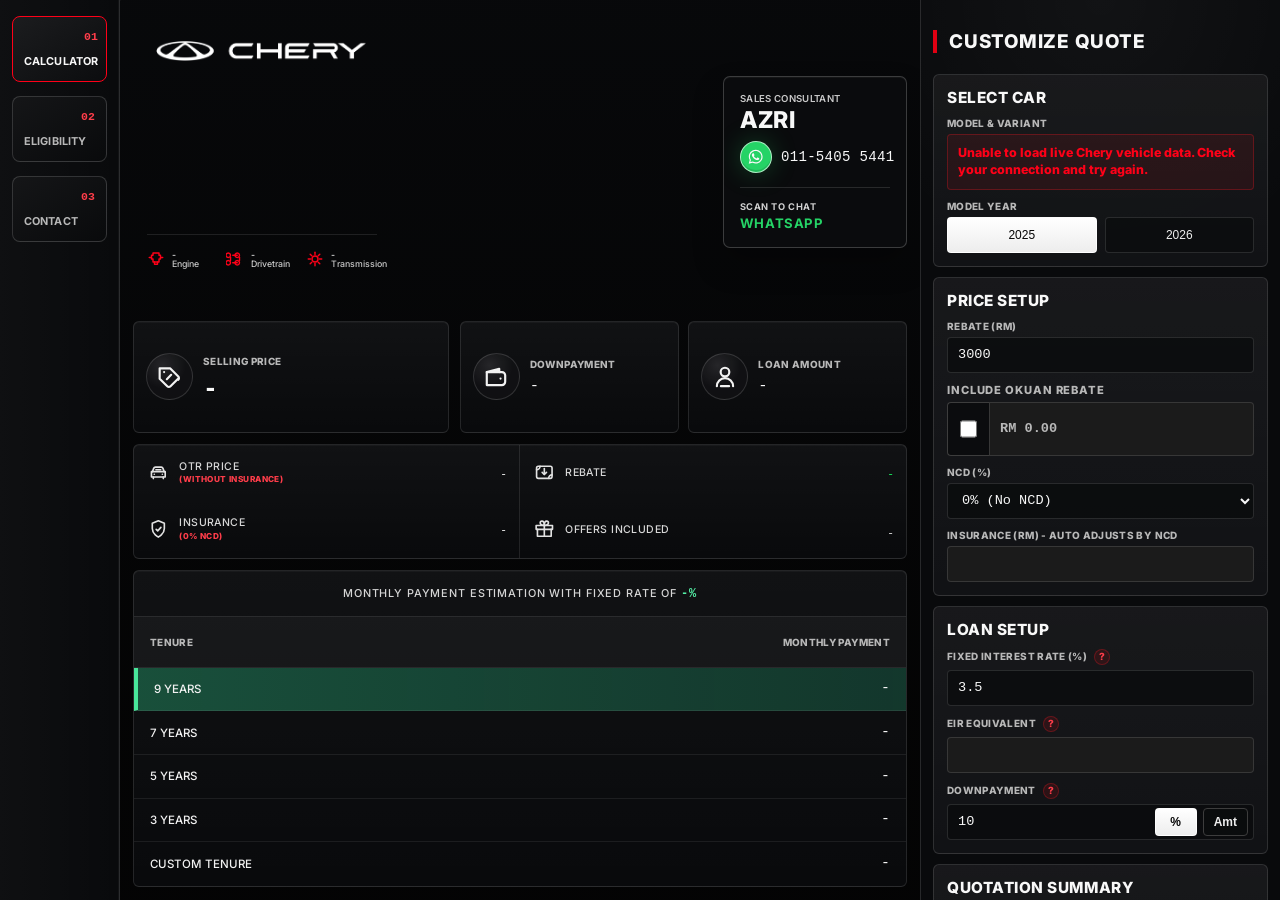
==== commit ca833261: "Fix responsive layouts and restore site assets" ====
--- a/index.html
+++ b/index.html
@@ -22,7 +22,7 @@
     <meta name="apple-mobile-web-app-title" content="Chery Calc">
     <link rel="icon" type="image/png" href="/images/logo.png">
     <link rel="apple-touch-icon" href="/images/logo.png">
-    <link rel="stylesheet" href="style.css?v=ui-v11">
+    <link rel="stylesheet" href="style.css?v=ui-v19">
     <link
         href="https://fonts.googleapis.com/css2?family=Inter:opsz,wght@14..32,400;14..32,500;14..32,600;14..32,700;14..32,800&display=swap"
         rel="stylesheet">
--- a/style.css
+++ b/style.css
@@ -2701,16 +2701,6 @@
     height: auto;
   }
 
-  .vehicle-selector {
-    --car-option-height: 38px;
-    grid-template-columns: 1fr;
-    gap: 9px;
-  }
-
-  .vehicle-option-row {
-    grid-template-columns: 98px minmax(0, 1fr);
-  }
-
   .eligibility-settings-panel .control-card {
     grid-column: 1 / -1;
   }
@@ -2766,326 +2756,6 @@
   }
 }
 
-@media (min-width: 981px) and (max-width: 1366px) and (min-height: 900px),
-       (min-width: 981px) and (max-width: 1366px) and (orientation: landscape) and (hover: none) {
-  .contact-services {
-    display: none;
-  }
-
-  body {
-    overflow-x: hidden;
-    overflow-y: auto;
-  }
-
-  .app-shell {
-    grid-template-columns: 1fr;
-    grid-template-rows: auto 1fr;
-    height: auto;
-    min-height: 100vh;
-    overflow: visible;
-  }
-
-  .page-navigation {
-    position: sticky;
-    top: 0;
-    z-index: 40;
-    flex-direction: row;
-    padding: 10px;
-    width: 100%;
-    height: auto;
-    border-right: 0;
-    border-bottom: 2px solid var(--border);
-    transform: none;
-  }
-
-  .page-navigation-link {
-    display: flex;
-    flex: 1;
-    flex-direction: column;
-    gap: 3px;
-    min-height: 48px;
-    align-items: center;
-    justify-content: center;
-    padding: 8px 10px;
-    text-align: center;
-  }
-
-  .page-navigation-link span {
-    justify-self: auto;
-    line-height: 1;
-  }
-
-  .page-content-area,
-  .page-content {
-    height: auto;
-    min-height: 0;
-    overflow: visible;
-  }
-
-  .calculator-layout {
-    height: auto;
-    overflow: visible;
-  }
-
-  .quote-preview-panel {
-    min-width: 0;
-    height: auto;
-    padding: 0;
-    justify-content: center;
-    overflow: visible;
-  }
-
-  .settings-panel {
-    grid-template-columns: repeat(auto-fit, minmax(min(100%, 280px), 1fr));
-    gap: 12px;
-    align-items: start;
-    margin-inline: 0;
-  }
-
-  .calculator-settings-panel,
-  .advisor-settings-panel {
-    grid-template-columns: repeat(3, minmax(0, 1fr));
-  }
-
-  .eligibility-settings-panel {
-    border-top: 0;
-  }
-
-  .control-header {
-    grid-column: 1 / -1;
-    margin-bottom: 2px;
-  }
-
-
-  .control-card:has(.vehicle-selector),
-  .tenure-selection-card,
-  .eligibility-settings-panel .control-card {
-    grid-column: 1 / -1;
-  }
-
-  .calculator-settings-panel>.control-card:has(.vehicle-selector) {
-    grid-column: 1 / -1;
-  }
-
-  .calculator-settings-panel>.control-card:has(#rebateInput) {
-    grid-column: 1;
-  }
-
-  .calculator-settings-panel>.control-card:has(#interestRateInput) {
-    grid-column: 2;
-  }
-
-  .calculator-settings-panel>.tenure-selection-card {
-    grid-column: 3;
-    grid-row: 3;
-    display: flex;
-    flex-direction: column;
-  }
-
-  .calculator-settings-panel>.tenure-selection-card .control-group {
-    display: flex;
-    flex: 1;
-    flex-direction: column;
-    justify-content: flex-start;
-  }
-
-  .vehicle-selector {
-    --car-option-height: 34px;
-    grid-template-columns: repeat(auto-fit, minmax(min(100%, 250px), 1fr));
-    gap: 10px 14px;
-  }
-
-  .vehicle-option-row {
-    grid-template-columns: 74px minmax(0, 1fr);
-  }
-
-  .summary-card-shell,
-  .quote-summary-card {
-    height: auto;
-    min-height: 0;
-    max-height: none;
-  }
-
-  .summary-card-shell {
-    min-height: 0;
-  }
-
-  #calculatorPage .summary-card-shell.quote-summary-card,
-  .eligibility-page .summary-card-shell.eligibility-summary-card {
-    border: 0;
-    box-shadow: none;
-  }
-
-  .eligibility-page {
-    grid-template-columns: 1fr;
-    height: auto;
-  }
-
-  .eligibility-preview-panel {
-    justify-content: center;
-    min-width: 0;
-    width: 100%;
-    height: auto;
-    min-height: 0;
-    padding: 0;
-    background: transparent;
-    overflow: visible;
-  }
-
-  .eligibility-page .eligibility-preview-panel {
-    align-items: stretch;
-    justify-content: stretch;
-  }
-
-  .eligibility-page .eligibility-summary-card {
-    --summary-card-shell-design-width: 100%;
-    width: 100%;
-    max-width: 100%;
-  }
-
-  .quote-summary-card {
-    --summary-card-shell-design-width: 100%;
-    --vehicle-image-y: clamp(52px, 5vw, 76px);
-    --vehicle-image-scale: 0.78;
-    display: grid;
-    grid-template-columns: minmax(0, 1.18fr) minmax(320px, 0.82fr);
-    gap: 10px 12px;
-    width: 100%;
-    max-width: 100%;
-  }
-
-  .quote-summary-card .vehicle-summary {
-    grid-template-rows: clamp(238px, 28vw, 318px) auto;
-    align-content: end;
-    overflow: hidden;
-    height: auto;
-  }
-
-  .quote-summary-card .vehicle-advisor-header {
-    grid-column: 1 / -1;
-    grid-template-columns: minmax(0, 1fr) minmax(320px, 34vw);
-    align-items: stretch;
-    margin-bottom: 0;
-  }
-
-  .quote-summary-card .quote-advisor-panel {
-    display: grid;
-    grid-template-rows: auto auto auto;
-    align-content: center;
-    gap: clamp(16px, 2vw, 24px);
-  }
-
-  .quote-summary-card .quote-advisor-panel .advisor-qr-section {
-    gap: clamp(14px, 1.7vw, 20px);
-    margin-top: 0;
-  }
-
-  .quote-summary-card .quote-advisor-panel .chery-logo {
-    height: clamp(64px, 7.6vw, 88px);
-  }
-
-  .quote-summary-card .quote-advisor-panel .advisor-qr-code {
-    width: clamp(84px, 8.6vw, 100px);
-    height: clamp(84px, 8.6vw, 100px);
-  }
-
-  .quote-summary-card .vehicle-name-row {
-    position: relative;
-    z-index: 2;
-    margin-top: clamp(18px, 2.2vw, 30px);
-  }
-
-  .quote-summary-card .on-road-price-summary {
-    grid-column: 1;
-    margin-top: 0;
-    gap: clamp(16px, 1.8cqw, 24px);
-    min-height: clamp(128px, 17cqw, 178px);
-    padding: clamp(22px, 2.6cqw, 32px);
-    border-left-width: clamp(8px, 0.95cqw, 12px);
-  }
-
-  .quote-summary-card .financing-summary {
-    grid-column: 2;
-    grid-template-columns: 1fr;
-    gap: 10px;
-    margin-top: 0;
-  }
-
-  .quote-summary-card .on-road-price-label,
-  .quote-summary-card .financing-summary-item span,
-  .quote-summary-card .repayment-header {
-    font-size: clamp(1rem, 1.45cqw, 1.22rem);
-  }
-
-  .quote-summary-card .on-road-price-value {
-    font-size: clamp(3.2rem, 5.35cqw, 4.55rem);
-    white-space: nowrap;
-  }
-
-  .quote-summary-card .financing-summary-item {
-    min-height: clamp(96px, 11.5cqw, 128px);
-    gap: clamp(16px, 2cqw, 24px);
-    padding: clamp(20px, 2.4cqw, 30px);
-  }
-
-  .quote-summary-card .financing-summary-item strong {
-    font-size: clamp(1.45rem, 2.25cqw, 2rem);
-  }
-
-  .quote-summary-card .metric-icon {
-    --outlined-icon-size: clamp(56px, 6.1cqw, 76px);
-  }
-
-  .quote-summary-card .on-road-price-summary .metric-icon-large {
-    --outlined-icon-size: clamp(68px, 7cqw, 88px);
-  }
-
-  .quote-summary-card .price-breakdown,
-  .quote-summary-card .repayment-table {
-    grid-column: 1 / -1;
-  }
-
-  .quote-summary-card .price-breakdown {
-    padding: clamp(18px, 2.4cqw, 30px) clamp(24px, 3cqw, 38px);
-  }
-
-  .quote-summary-card .price-breakdown .price-breakdown-row {
-    padding: clamp(14px, 2cqw, 22px) 0;
-  }
-
-  .quote-summary-card .price-breakdown .price-breakdown-label {
-    gap: clamp(16px, 2.2cqw, 26px);
-    font-size: clamp(1.18rem, 1.85cqw, 1.55rem);
-  }
-
-  .quote-summary-card .price-breakdown-icon {
-    --price-breakdown-icon-size: clamp(34px, 4.2cqw, 48px);
-  }
-
-  .quote-summary-card .price-breakdown-value,
-  .quote-summary-card .special-offer-item {
-    font-size: clamp(1.35rem, 2.05cqw, 1.85rem);
-  }
-
-  .quote-summary-card .repayment-header {
-    padding: clamp(10px, 1.35cqw, 16px) clamp(24px, 3cqw, 38px);
-  }
-
-  .quote-summary-card .repayment-row {
-    min-height: clamp(58px, 7.4cqw, 82px);
-    padding: clamp(10px, 1.35cqw, 16px) clamp(24px, 3cqw, 38px);
-  }
-
-  .quote-summary-card .repayment-row.selected-repayment-row {
-    border-left-width: clamp(5px, 0.7cqw, 8px);
-    padding-left: clamp(19px, 2.3cqw, 30px);
-  }
-
-  .quote-summary-card .tenure-value,
-  .quote-summary-card .monthly-payment-value {
-    font-size: clamp(1.45rem, 2.3cqw, 2rem);
-  }
-}
 
 @media (min-width: 761px) and (max-width: 980px) {
   .quote-summary-card {
@@ -4184,10 +3854,10 @@
 
 @media (min-width: 981px) {
   #calculatorPage .quote-summary-card .vehicle-image-frame {
-    grid-column: 2;
-    grid-row: 1 / 4;
-    align-self: stretch;
-    justify-self: stretch;
+    position: absolute;
+    inset: 0 0 0 auto;
+    width: 63%;
+    height: 100%;
     padding: clamp(4px, 0.8dvh, 8px);
   }
 }
@@ -4942,28 +4612,6 @@
   }
 }
 
-/* Landscape touch tablets keep their independent two-column composition. */
-@media (min-width: 981px) and (max-width: 1366px) and (min-height: 900px),
-       (min-width: 981px) and (max-width: 1366px) and (orientation: landscape) and (hover: none) {
-  #calculatorPage .quote-summary-card {
-    container-type: inline-size;
-  }
-
-  #calculatorPage .quote-summary-card .vehicle-summary {
-    grid-template-rows: 27cqw auto;
-    align-self: start;
-    height: auto;
-    padding-inline: 3.2cqw;
-    gap: 0.8cqw;
-  }
-
-  #calculatorPage .quote-summary-card .vehicle-image {
-    --vehicle-image-y: 5cqw;
-    --vehicle-image-scale: 0.78;
-    --vehicle-model-image-offset-y: 0px;
-    transform: translateY(var(--vehicle-image-y)) scale(var(--vehicle-image-scale));
-  }
-}
 
 @media (max-width: 980px) {
   body.control-drawer-open {
@@ -5112,9 +4760,7 @@
 }
 
 /* Compact devices: keep model names readable while variants wrap as compact pills. */
-@media (max-width: 980px),
-       (min-width: 981px) and (max-width: 1366px) and (min-height: 900px),
-       (min-width: 981px) and (max-width: 1366px) and (orientation: landscape) and (hover: none) {
+@media (max-width: 980px) {
   .vehicle-selector {
     --car-option-height: 38px;
     display: grid;
@@ -5192,155 +4838,6 @@
   }
 }
 
-@media (min-width: 981px) and (max-width: 1366px) and (min-height: 900px),
-       (min-width: 981px) and (max-width: 1366px) and (orientation: landscape) and (hover: none) {
-  body.control-drawer-open {
-    overflow: hidden;
-  }
-
-  .calculator-layout,
-  .eligibility-page {
-    display: flex;
-    flex-direction: column;
-    min-height: 0;
-  }
-
-  .quote-preview-panel,
-  .eligibility-preview-panel {
-    order: 2;
-  }
-
-  .drawer-open-button {
-    order: 1;
-    position: sticky;
-    top: 70px;
-    z-index: 35;
-    display: flex;
-    width: 100%;
-    min-width: 0;
-    height: 48px;
-    gap: 8px;
-    padding: 0 16px;
-    border-radius: 0;
-    border-right: 0;
-    border-left: 0;
-    box-shadow: none;
-    animation: none;
-    overflow: hidden;
-    transform: translateY(0);
-    transition: height 0.2s ease, transform 0.2s ease, opacity 0.16s ease, border-color 0.16s ease;
-  }
-
-  body.control-drawer-trigger-hidden:not(.control-drawer-open) .drawer-open-button {
-    height: 0;
-    border-color: transparent;
-    opacity: 0;
-    pointer-events: none;
-    transform: translateY(-100%);
-  }
-
-  body.control-drawer-discovered .drawer-open-button {
-    padding-inline: 16px;
-    animation: none;
-  }
-
-  body.control-drawer-discovered .drawer-open-label {
-    max-width: none;
-    opacity: 1;
-  }
-
-  .drawer-close-button {
-    display: flex;
-    width: 36px;
-    height: 36px;
-    flex: 0 0 auto;
-    background: #171717;
-    border-color: var(--border);
-    box-shadow: none;
-  }
-
-  .drawer-backdrop {
-    position: fixed;
-    inset: 0;
-    z-index: 80;
-    display: block;
-    background: rgba(2, 2, 2, 0.68);
-    border: 0;
-    opacity: 0;
-    pointer-events: none;
-    transition: opacity 0.18s ease;
-  }
-
-  body.control-drawer-open .drawer-backdrop {
-    opacity: 1;
-    pointer-events: auto;
-  }
-
-  .settings-panel {
-    position: fixed;
-    top: 0;
-    right: auto;
-    bottom: 0;
-    left: 0;
-    z-index: 90;
-    display: block;
-    width: min(88vw, 430px);
-    min-width: 0;
-    max-width: none;
-    height: 100dvh;
-    max-height: none;
-    padding: 16px;
-    overflow-x: hidden;
-    overflow-y: auto;
-    overscroll-behavior: contain;
-    background: var(--settings-panel-background);
-    border-top: 0;
-    border-right: 1px solid var(--border);
-    border-left: 0;
-    box-shadow: 18px 0 42px rgba(0, 0, 0, 0.48);
-    transform: translateX(-104%);
-    transition: transform 0.22s ease;
-  }
-
-  .settings-panel.drawer-open {
-    transform: translateX(0);
-  }
-
-  .control-header {
-    position: sticky;
-    top: -16px;
-    z-index: 2;
-    display: flex;
-    align-items: center;
-    justify-content: space-between;
-    margin: -16px -16px 12px;
-    padding: 14px 16px;
-    background: var(--settings-panel-surface);
-    border-bottom: 1px solid var(--border);
-  }
-
-  .control-card,
-  .eligibility-settings-panel .control-card {
-    display: block;
-    height: auto;
-    margin-bottom: 12px;
-    padding: 12px;
-  }
-
-  .eligibility-settings-panel .control-card-title,
-  .eligibility-settings-panel .eligibility-calculation-note {
-    grid-column: auto;
-  }
-
-  .eligibility-settings-panel .control-group {
-    margin-bottom: 12px;
-  }
-
-  .eligibility-settings-panel .control-group:last-child {
-    margin-bottom: 0;
-  }
-
-}
 
 @media (prefers-reduced-motion: reduce) {
   .drawer-open-button {
@@ -6382,9 +5879,7 @@
   color: var(--text-main);
 }
 
-@media (max-width: 980px),
-       (min-width: 981px) and (max-width: 1366px) and (min-height: 900px),
-       (min-width: 981px) and (max-width: 1366px) and (orientation: landscape) and (hover: none) {
+@media (max-width: 980px) {
   #calculatorPage .price-breakdown {
     display: grid;
   }
@@ -6595,6 +6090,174 @@
   }
 
   body .eligibility-page .salary-logo {
+    display: none;
+  }
+}
+
+/* Landscape tablet header (for example 1180 x 820).
+ * Reuse the portrait-tablet vehicle card and the compact mobile advisor card
+ * while retaining the landscape desktop shell around them.
+ */
+@media (min-width: 981px) and (max-width: 1320px) and (max-height: 899px) and (orientation: landscape) {
+  #calculatorPage .summary-card-shell.quote-summary-card {
+    grid-template-rows:
+      clamp(320px, 40dvh, 340px)
+      clamp(82px, 12.5dvh, 112px)
+      clamp(90px, 12.8dvh, 118px)
+      minmax(174px, 1fr);
+  }
+
+  #calculatorPage .quote-summary-card .vehicle-advisor-header {
+    grid-template-columns: 1fr;
+    grid-template-rows: minmax(0, 1fr) auto;
+    gap: 10px;
+  }
+
+  #calculatorPage .quote-summary-card .vehicle-summary {
+    grid-template-columns: minmax(0, 1fr) minmax(250px, 46%);
+    grid-template-rows: minmax(0, 1fr) auto;
+    gap: 0 10px;
+    padding: 18px 16px 14px 24px;
+    background:
+      linear-gradient(135deg, rgba(255, 255, 255, 0.05), rgba(255, 255, 255, 0.008)),
+      rgba(11, 12, 14, 0.74);
+    border: 1px solid rgba(255, 255, 255, 0.18);
+    border-radius: 9px;
+    box-shadow: inset 0 1px 0 rgba(255, 255, 255, 0.035);
+  }
+
+  #calculatorPage .quote-summary-card .vehicle-brand-lockup {
+    display: none;
+  }
+
+  #calculatorPage .quote-summary-card .vehicle-image-frame {
+    position: relative;
+    inset: auto;
+    grid-column: 2;
+    grid-row: 1;
+    align-self: stretch;
+    width: 100%;
+    height: 100%;
+    min-height: 0;
+    padding: 0;
+  }
+
+  #calculatorPage .quote-summary-card .vehicle-image-frame .vehicle-image {
+    --vehicle-art-scale: 1.12;
+  }
+
+  #calculatorPage .quote-summary-card .vehicle-image-frame .vehicle-model-tiggo-cross {
+    --vehicle-art-scale: 1.18;
+  }
+
+  #calculatorPage .quote-summary-card .vehicle-image-frame .vehicle-model-chery-o5 {
+    --vehicle-art-scale: 1.04;
+  }
+
+  #calculatorPage .quote-summary-card .vehicle-image-frame .vehicle-model-omoda-e5 {
+    --vehicle-art-scale: 1.1;
+  }
+
+  #calculatorPage .quote-summary-card .vehicle-name-row {
+    grid-column: 1;
+    grid-row: 1;
+    align-self: center;
+    width: 100%;
+    padding-top: 0;
+    transform: translateY(-6px);
+  }
+
+  #calculatorPage .quote-summary-card .vehicle-model {
+    font-size: clamp(2.75rem, 7.6cqw, 3.35rem);
+    line-height: 0.88;
+    letter-spacing: -0.025em;
+  }
+
+  #calculatorPage .quote-summary-card .vehicle-variant {
+    margin-top: 11px;
+    font-size: clamp(1.16rem, 2.8cqw, 1.42rem);
+    letter-spacing: 0.14em;
+  }
+
+  #calculatorPage .quote-summary-card .vehicle-spec-strip {
+    grid-column: 1 / -1;
+    grid-row: 2;
+    grid-template-columns: repeat(3, minmax(0, 1fr));
+    gap: 10px;
+    align-self: end;
+    margin-top: 12px;
+    padding-top: 12px;
+  }
+
+  #calculatorPage .quote-summary-card .vehicle-spec-strip span {
+    grid-template-columns: 20px minmax(0, 1fr);
+    gap: 2px 6px;
+    font-size: clamp(0.54rem, 0.9cqw, 0.64rem);
+  }
+
+  #calculatorPage .quote-summary-card .quote-advisor-panel {
+    grid-template-columns: minmax(0, 1fr) 84px;
+    grid-template-rows: auto;
+    grid-template-areas: "agent qr";
+    align-items: center;
+    align-self: center;
+    width: 100%;
+    min-height: 106px;
+    gap: 16px;
+    padding: 10px 14px;
+    overflow: hidden;
+    background:
+      linear-gradient(135deg, rgba(255, 255, 255, 0.05), rgba(255, 255, 255, 0.008)),
+      rgba(11, 12, 14, 0.74);
+    border-color: rgba(255, 255, 255, 0.18);
+    border-radius: 9px;
+    box-shadow: inset 0 1px 0 rgba(255, 255, 255, 0.035);
+  }
+
+  #calculatorPage .quote-summary-card .advisor-details {
+    grid-area: agent;
+    align-self: center;
+    gap: 4px;
+  }
+
+  #calculatorPage .quote-summary-card .advisor-role {
+    font-size: 0.64rem;
+  }
+
+  #calculatorPage .quote-summary-card .advisor-name {
+    font-size: 1.55rem;
+  }
+
+  #calculatorPage .quote-summary-card .advisor-contact-row {
+    margin-top: 4px;
+  }
+
+  #calculatorPage .quote-summary-card .advisor-phone-link {
+    gap: 8px;
+    font-size: 0.9rem;
+    letter-spacing: 0;
+  }
+
+  #calculatorPage .quote-summary-card .phone-icon {
+    --outlined-icon-size: 30px;
+  }
+
+  #calculatorPage .quote-summary-card .advisor-qr-section {
+    grid-area: qr;
+    display: flex;
+    align-items: center;
+    justify-content: center;
+    margin: 0;
+    padding: 0;
+    border: 0;
+  }
+
+  #calculatorPage .quote-summary-card .advisor-qr-code {
+    width: 84px;
+    height: 84px;
+  }
+
+  #calculatorPage .quote-summary-card .advisor-qr-copy {
     display: none;
   }
 }
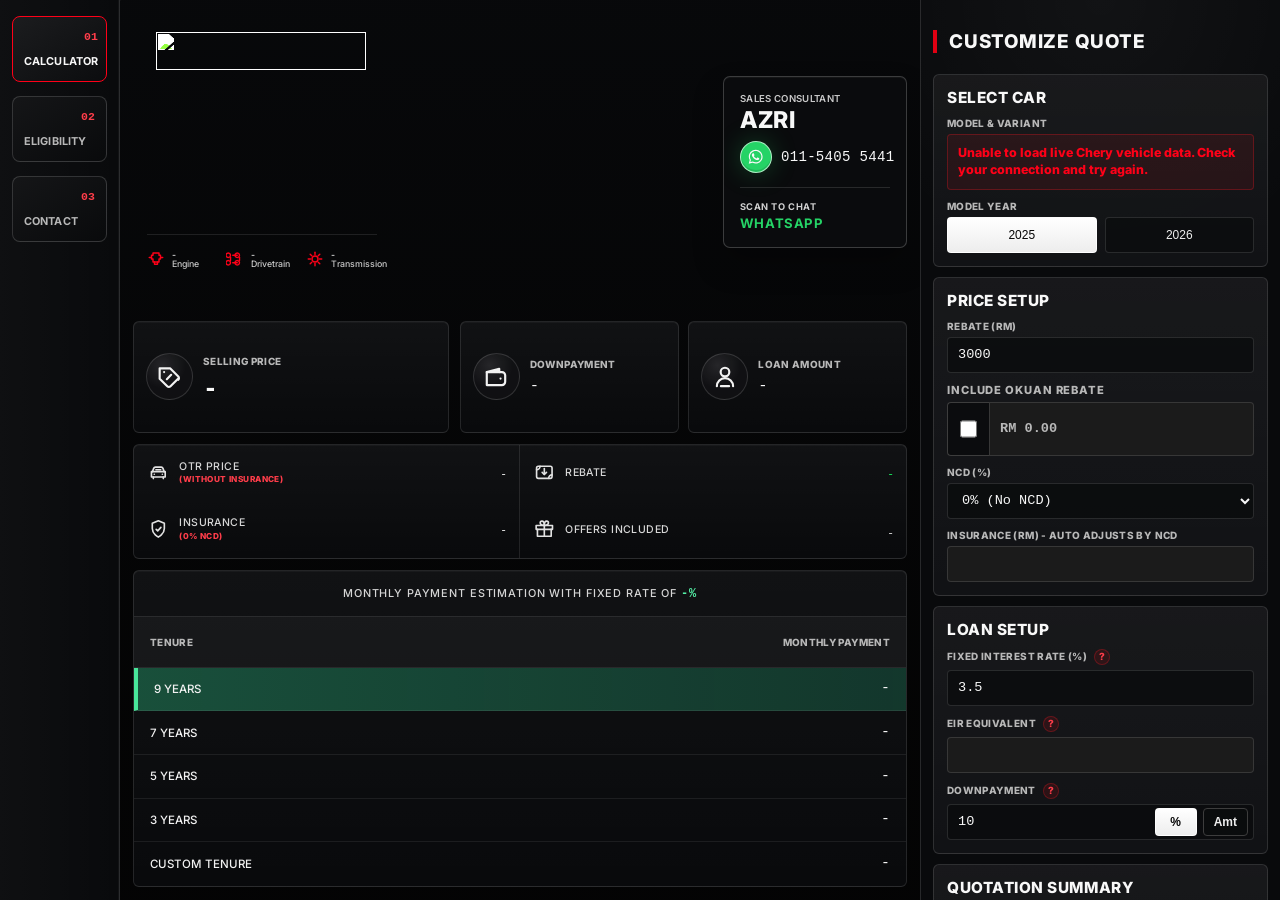
==== commit 77248995: "Add live mode" ====
--- a/index.html
+++ b/index.html
@@ -62,6 +62,13 @@
                 <span>03</span>
                 Contact
             </a>
+            <div class="calculator-mode-switch" aria-label="Display mode">
+                <span class="calculator-mode-label">Mode</span>
+                <button type="button" class="calculator-mode-button is-active" data-calculator-mode="quotation"
+                    aria-pressed="true">Quotation</button>
+                <button type="button" class="calculator-mode-button" data-calculator-mode="live"
+                    aria-pressed="false">Live Mode</button>
+            </div>
         </aside>
 
         <main class="page-content-area">
@@ -138,9 +145,7 @@
                                         <div class="advisor-name" data-advisor-name>AZRI</div>
                                         <div class="advisor-role">SALES CONSULTANT</div>
                                         <div class="advisor-contact-row">
-                                            <a class="advisor-phone-link"
-                                                href="https://api.whatsapp.com/send?phone=601154055441&text=Saya+berminat+dengan+kereta+Chery%21"
-                                                aria-label="WhatsApp Azri at 011-5405 5441" data-advisor-whatsapp-link>
+                                            <div class="advisor-phone-link" aria-label="WhatsApp Azri at 011-5405 5441">
                                                 <span class="outlined-icon phone-icon whatsapp-icon" aria-hidden="true">
                                                     <svg viewBox="0 0 32 32">
                                                         <path
@@ -148,7 +153,7 @@
                                                     </svg>
                                                 </span>
                                                 <span data-advisor-phone-text>011-5405 5441</span>
-                                            </a>
+                                            </div>
                                         </div>
                                     </div>
 
@@ -292,6 +297,52 @@
                                 </div>
                             </div>
                         </div>
+
+                        <aside class="live-script-panel" aria-labelledby="liveScriptTitle">
+                            <header class="live-script-header">
+                                <div>
+                                    <span class="live-script-kicker"><span aria-hidden="true"></span> COMMENT REPLY</span>
+                                    <h2 id="liveScriptTitle">Reply to your viewer</h2>
+                                </div>
+                                <span class="live-script-auto-label">AUTO-UPDATED</span>
+                            </header>
+
+                            <div class="live-script-facts" aria-label="Current quotation highlights">
+                                <span><small>MODEL</small><strong id="liveScriptModelBadge">-</strong></span>
+                                <span><small>DOWNPAYMENT</small><strong id="liveScriptDownpaymentBadge">-</strong></span>
+                                <span><small>TEMPOH PILIHAN</small><strong id="liveScriptTenureBadge">-</strong></span>
+                                <span><small>BAYARAN BULANAN</small><strong id="liveScriptMonthlyBadge">-</strong></span>
+                            </div>
+
+                            <div class="live-script-content" id="liveScriptContent">
+                                <section class="live-script-section">
+                                    <h3><span>01</span> TERUS JAWAB</h3>
+                                    <p id="liveScriptOpening">Quotation sedang disediakan...</p>
+                                    <p id="liveScriptMonthly">Anggaran bayaran bulanan akan dipaparkan di sini.</p>
+                                </section>
+                                <section class="live-script-section">
+                                    <h3><span>02</span> KIRAAN RINGKAS</h3>
+                                    <p id="liveScriptPrice">Maklumat harga akan dipaparkan di sini.</p>
+                                    <p id="liveScriptLoan">Maklumat pembiayaan akan dipaparkan di sini.</p>
+                                </section>
+                                <section class="live-script-section">
+                                    <h3><span>04</span> PILIH IKUT BAJET</h3>
+                                    <p class="live-script-comparison" id="liveScriptComparison"></p>
+                                </section>
+                                <section class="live-script-section">
+                                    <h3><span>05</span> PROMO & IMPORTANT NOTE</h3>
+                                    <p class="live-script-offer" id="liveScriptOffer"></p>
+                                </section>
+                                <section class="live-script-section live-script-closing-section">
+                                    <h3><span>06</span> NEXT STEP</h3>
+                                    <p id="liveScriptClosing">Ajak viewers isi beg oren atau minta quotation lain.</p>
+                                </section>
+                            </div>
+
+                            <footer class="live-script-footer">
+                                Harga dan insurance dibundarkan ke bawah ke RM100; rebate kekal tepat dan bayaran bulanan ditunjukkan tanpa sen.
+                            </footer>
+                        </aside>
                     </div>
 
                     <button type="button" class="drawer-open-button" data-drawer-open="calculatorSettingsPanel"
@@ -421,7 +472,7 @@
                                     <button type="button" data-months="36" class="option-button">3 Yrs</button>
                                 </div>
                             </div>
-                            <div class="control-group">
+                            <div class="control-group custom-tenure-control">
                                 <label>Custom Tenure (Months)</label>
                                 <input type="number" id="customTenureMonthsInput" step="1" min="1" value="108">
                             </div>
--- a/style.css
+++ b/style.css
@@ -261,6 +261,10 @@
   gap: clamp(8px, 1.2vw, 12px);
 }
 
+.contact-copy-kicker {
+  display: none;
+}
+
 .contact-copy h1 {
   color: var(--text-main);
   font-size: clamp(3.2rem, 7vw, 7rem);
@@ -336,10 +340,23 @@
   border-radius: 8px;
 }
 
+.contact-advisor-eyebrow,
+.contact-advisor-specialties {
+  display: none;
+}
+
 .contact-actions {
   display: grid;
   grid-template-columns: repeat(2, minmax(0, 1fr));
   gap: clamp(12px, 2vw, 16px);
+}
+
+.contact-live-safe-cta {
+  display: none;
+}
+
+.contact-live-reference-card {
+  display: none;
 }
 
 .contact-action-card {
@@ -6374,3 +6391,1012 @@
     transform: none;
   }
 }
+
+/* Calculator mode control. It is intentionally absent from tablet/mobile UI. */
+.calculator-mode-switch {
+  display: none;
+}
+
+.live-script-panel {
+  display: none;
+}
+
+@media (min-width: 1321px) {
+  .calculator-mode-switch {
+    display: grid;
+    gap: 7px;
+    margin-top: auto;
+    padding-top: 15px;
+    border-top: 1px solid rgba(255, 255, 255, 0.1);
+  }
+
+  .calculator-mode-label {
+    color: #81858d;
+    font-size: 0.62rem;
+    font-weight: 800;
+    letter-spacing: 0.12em;
+    text-transform: uppercase;
+  }
+
+  .calculator-mode-button {
+    min-height: 40px;
+    padding: 8px 10px;
+    color: #b9bcc2;
+    background: rgba(14, 15, 17, 0.92);
+    border: 1px solid rgba(255, 255, 255, 0.14);
+    border-radius: 6px;
+    cursor: pointer;
+    font: inherit;
+    font-size: 0.66rem;
+    font-weight: 800;
+    letter-spacing: 0.02em;
+    text-align: left;
+    text-transform: uppercase;
+    transition: color 0.18s ease, background 0.18s ease, border-color 0.18s ease;
+  }
+
+  .calculator-mode-button:hover {
+    color: #fff;
+    border-color: rgba(255, 255, 255, 0.34);
+  }
+
+  .calculator-mode-button.is-active {
+    color: #fff;
+    background: linear-gradient(135deg, rgba(224, 0, 18, 0.34), rgba(68, 3, 12, 0.72));
+    border-color: var(--brand-red-bright);
+    box-shadow: inset 3px 0 0 var(--brand-red-bright);
+  }
+
+  /*
+   * Live Mode is a separate portrait presentation. Every selector is guarded
+   * by calculator-live-mode so the default Quotation Mode remains untouched.
+   */
+  body.calculator-live-mode #calculatorPage .quote-preview-panel {
+    align-items: stretch;
+    /* Anchor the live card directly to the page navigation. */
+    justify-content: flex-start;
+    padding: 0;
+    overflow: hidden;
+    background:
+      radial-gradient(circle at 50% 10%, rgba(224, 0, 18, 0.075), transparent 30%),
+      #030405;
+  }
+
+  body.calculator-live-mode #calculatorPage .summary-card-shell.quote-summary-card {
+    width: min(760px, 100%) !important;
+    height: var(--summary-card-shell-panel-height, 100dvh) !important;
+    flex: 0 1 760px;
+    border-inline: 1px solid rgba(255, 255, 255, 0.11);
+    border-left: 0;
+    box-shadow: 0 0 80px rgba(0, 0, 0, 0.5);
+    transform: none !important;
+  }
+
+  body.calculator-live-mode #calculatorPage .quote-summary-card .vehicle-advisor-header {
+    grid-template-columns: minmax(0, 1fr) clamp(190px, 27cqw, 214px);
+  }
+
+  body.calculator-live-mode #calculatorPage .quote-summary-card .vehicle-summary {
+    grid-template-columns: minmax(252px, 52%) minmax(0, 1fr);
+    padding-inline: clamp(16px, 2.5cqw, 22px);
+  }
+
+  body.calculator-live-mode #calculatorPage .quote-summary-card .vehicle-image-frame {
+    width: 62%;
+    padding: clamp(8px, 1.2dvh, 12px) clamp(4px, 0.8cqw, 8px);
+  }
+
+  body.calculator-live-mode #calculatorPage .quote-summary-card .vehicle-image-frame .vehicle-image {
+    --vehicle-art-scale: 1.28;
+  }
+
+  body.calculator-live-mode #calculatorPage .quote-summary-card .vehicle-model {
+    font-size: clamp(2rem, 5.2cqw, 2.55rem);
+  }
+
+  body.calculator-live-mode #calculatorPage .quote-summary-card .vehicle-variant {
+    font-size: clamp(0.92rem, 2.1cqw, 1.1rem);
+  }
+
+  body.calculator-live-mode #calculatorPage .quote-summary-card .vehicle-spec-strip {
+    gap: 8px;
+  }
+
+  body.calculator-live-mode #calculatorPage .quote-summary-card .vehicle-spec-strip span {
+    grid-template-columns: 21px minmax(0, 1fr);
+    column-gap: 7px;
+    font-size: clamp(0.68rem, 1.35cqw, 0.78rem);
+  }
+
+  body.calculator-live-mode #calculatorPage .quote-summary-card .quote-advisor-panel {
+    padding: clamp(11px, 1.5dvh, 15px);
+  }
+
+  body.calculator-live-mode #calculatorPage .quote-summary-card .advisor-name {
+    font-size: clamp(1.35rem, 3.2cqw, 1.7rem);
+  }
+
+  body.calculator-live-mode #calculatorPage .quote-summary-card .advisor-phone-link {
+    font-size: clamp(0.82rem, 1.8cqw, 0.98rem);
+  }
+
+  body.calculator-live-mode #calculatorPage .quote-summary-card .advisor-qr-section {
+    grid-template-columns: 70px minmax(0, 1fr);
+    gap: 9px;
+  }
+
+  body.calculator-live-mode #calculatorPage .quote-summary-card .advisor-qr-code {
+    width: 70px;
+    height: 70px;
+  }
+
+  body.calculator-live-mode #calculatorPage .quote-summary-card .on-road-price-label,
+  body.calculator-live-mode #calculatorPage .quote-summary-card .financing-summary-item span,
+  body.calculator-live-mode #calculatorPage .quote-summary-card .repayment-header {
+    font-size: clamp(0.64rem, 1.15cqw, 0.72rem);
+  }
+
+  body.calculator-live-mode #calculatorPage .quote-summary-card .on-road-price-value {
+    font-size: clamp(1.75rem, 4cqw, 2.1rem);
+  }
+
+  body.calculator-live-mode #calculatorPage .quote-summary-card .financing-summary-item strong {
+    font-size: clamp(1.08rem, 2.45cqw, 1.32rem);
+  }
+
+  body.calculator-live-mode #calculatorPage .quote-summary-card .price-breakdown .price-breakdown-label {
+    font-size: clamp(0.72rem, 1.25cqw, 0.82rem);
+  }
+
+  body.calculator-live-mode #calculatorPage .quote-summary-card .price-breakdown-value,
+  body.calculator-live-mode #calculatorPage .quote-summary-card .special-offer-item {
+    font-size: clamp(0.8rem, 1.45cqw, 0.94rem);
+  }
+
+  body.calculator-live-mode #calculatorPage .quote-summary-card .tenure-value::before {
+    font-size: clamp(0.76rem, 1.35cqw, 0.88rem);
+  }
+
+  body.calculator-live-mode #calculatorPage .quote-summary-card .monthly-payment-value {
+    font-size: clamp(0.98rem, 1.8cqw, 1.14rem);
+  }
+}
+
+/* The teleprompter occupies only genuine spare room on wide desktop screens. */
+@media (min-width: 1700px) {
+  body.calculator-live-mode #calculatorPage .summary-card-shell.quote-summary-card {
+    width: 760px !important;
+    min-width: 760px !important;
+    max-width: 760px !important;
+    flex: 0 0 760px !important;
+  }
+
+  body.live-mode .live-script-panel {
+    display: flex;
+    width: auto;
+    max-width: none;
+    min-width: 0;
+    flex: 1 1 auto;
+    flex-direction: column;
+    height: 100%;
+    padding: clamp(22px, 1.7vw, 32px) clamp(20px, 1.8vw, 34px) clamp(16px, 1.4vw, 26px);
+    overflow: hidden;
+    background:
+      radial-gradient(circle at 20% 8%, rgba(224, 0, 18, 0.09), transparent 27%),
+      linear-gradient(180deg, rgba(11, 7, 8, 0.96), rgba(3, 4, 5, 0.98) 38%);
+    container-type: inline-size;
+  }
+
+  .live-script-header {
+    display: flex;
+    flex: 0 0 auto;
+    align-items: flex-start;
+    justify-content: space-between;
+    gap: 14px;
+    padding-bottom: clamp(15px, 1.8dvh, 21px);
+    border-bottom: 1px solid rgba(255, 255, 255, 0.12);
+  }
+
+  .live-script-kicker {
+    display: inline-flex;
+    align-items: center;
+    gap: 8px;
+    color: #ff4b59;
+    font-size: clamp(0.62rem, 2.7cqw, 0.72rem);
+    font-weight: 900;
+    letter-spacing: 0.14em;
+  }
+
+  .live-script-kicker > span {
+    width: 8px;
+    height: 8px;
+    flex: 0 0 8px;
+    background: var(--brand-red-bright);
+    border-radius: 50%;
+    box-shadow: 0 0 0 4px rgba(255, 0, 24, 0.12), 0 0 14px rgba(255, 0, 24, 0.6);
+    animation: live-script-pulse 1.8s ease-in-out infinite;
+  }
+
+  .live-script-header h2 {
+    margin-top: 7px;
+    color: #fff;
+    font-size: clamp(1.05rem, 5cqw, 1.42rem);
+    font-weight: 800;
+    letter-spacing: -0.02em;
+    line-height: 1.12;
+  }
+
+  .live-script-auto-label {
+    flex: 0 0 auto;
+    padding: 6px 8px;
+    color: #95999f;
+    background: rgba(255, 255, 255, 0.035);
+    border: 1px solid rgba(255, 255, 255, 0.1);
+    border-radius: 4px;
+    font-size: clamp(0.5rem, 2.15cqw, 0.6rem);
+    font-weight: 800;
+    letter-spacing: 0.08em;
+  }
+
+  .live-script-facts {
+    display: grid;
+    grid-template-columns: repeat(2, minmax(0, 1fr));
+    flex: 0 0 auto;
+    gap: 8px;
+    margin: clamp(14px, 1.8dvh, 20px) 0;
+  }
+
+  .live-script-facts > span {
+    display: grid;
+    gap: 4px;
+    min-width: 0;
+    padding: 10px 11px;
+    background: rgba(255, 255, 255, 0.035);
+    border: 1px solid rgba(255, 255, 255, 0.1);
+    border-radius: 5px;
+  }
+
+  .live-script-facts small {
+    color: #7f838a;
+    font-size: clamp(0.5rem, 2.1cqw, 0.58rem);
+    font-weight: 800;
+    letter-spacing: 0.09em;
+  }
+
+  .live-script-facts strong {
+    overflow: hidden;
+    color: #f8f8f8;
+    font-size: clamp(0.72rem, 3.1cqw, 0.84rem);
+    font-weight: 800;
+    text-overflow: ellipsis;
+    white-space: nowrap;
+  }
+
+  .live-script-facts > span:last-child strong {
+    color: #59f0ab;
+  }
+
+  .live-script-content {
+    min-height: 0;
+    flex: 1 1 auto;
+    overflow-x: hidden;
+    overflow-y: auto;
+    padding-right: clamp(8px, 2cqw, 12px);
+    scrollbar-color: rgba(255, 0, 24, 0.55) rgba(255, 255, 255, 0.035);
+    scrollbar-width: thin;
+  }
+
+  .live-script-content::-webkit-scrollbar {
+    width: 5px;
+  }
+
+  .live-script-content::-webkit-scrollbar-track {
+    background: rgba(255, 255, 255, 0.035);
+  }
+
+  .live-script-content::-webkit-scrollbar-thumb {
+    background: rgba(255, 0, 24, 0.55);
+    border-radius: 10px;
+  }
+
+  .live-script-section {
+    padding: clamp(13px, 1.65dvh, 18px) 0;
+    border-bottom: 1px solid rgba(255, 255, 255, 0.08);
+  }
+
+  .live-script-section:first-child {
+    padding-top: 2px;
+  }
+
+  .live-script-section h3 {
+    display: flex;
+    align-items: center;
+    gap: 9px;
+    margin-bottom: 8px;
+    color: #8d9299;
+    font-size: clamp(0.58rem, 2.45cqw, 0.68rem);
+    font-weight: 900;
+    letter-spacing: 0.12em;
+  }
+
+  .live-script-section h3 span {
+    color: var(--brand-red-soft);
+    font-family: Consolas, "Courier New", monospace;
+  }
+
+  .live-script-section p {
+    color: #eef0f2;
+    font-size: clamp(0.82rem, 3.7cqw, 1rem);
+    font-weight: 520;
+    line-height: 1.58;
+  }
+
+  .live-script-section p + p {
+    margin-top: 10px;
+  }
+
+  .live-script-section .live-script-comparison {
+    margin-top: 10px;
+    padding: 9px 10px;
+    color: #bfc3c8;
+    background: rgba(255, 255, 255, 0.032);
+    border-left: 2px solid rgba(255, 0, 24, 0.72);
+    font-size: clamp(0.74rem, 3.2cqw, 0.88rem);
+    line-height: 1.5;
+  }
+
+  .live-script-section .live-script-offer {
+    margin-top: 9px;
+    color: #61e8aa;
+    font-size: clamp(0.75rem, 3.25cqw, 0.9rem);
+  }
+
+  .live-script-closing-section {
+    border-bottom: 0;
+  }
+
+  .live-script-footer {
+    flex: 0 0 auto;
+    margin-top: 12px;
+    padding-top: 12px;
+    color: #686c72;
+    border-top: 1px solid rgba(255, 255, 255, 0.08);
+    font-size: clamp(0.53rem, 2.2cqw, 0.62rem);
+    font-weight: 700;
+    letter-spacing: 0.03em;
+    line-height: 1.4;
+  }
+}
+
+@keyframes live-script-pulse {
+  0%,
+  100% {
+    opacity: 1;
+  }
+
+  50% {
+    opacity: 0.42;
+  }
+}
+
+@media (prefers-reduced-motion: reduce) {
+  .live-script-kicker > span {
+    animation: none;
+  }
+}
+
+@media (min-width: 1321px) {
+  /* Live Mode financing hierarchy: one primary price, then two equal figures. */
+  body.calculator-live-mode #calculatorPage .summary-card-shell.quote-summary-card {
+    grid-template-rows:
+      clamp(270px, 38dvh, 350px)
+      clamp(82px, 10.5dvh, 108px)
+      clamp(72px, 8.8dvh, 90px)
+      clamp(100px, 12.5dvh, 126px)
+      minmax(190px, 1fr);
+  }
+
+  body.calculator-live-mode #calculatorPage .quote-summary-card .on-road-price-summary {
+    grid-column: 1 / -1;
+    grid-row: 2;
+    min-height: 0;
+    padding: clamp(14px, 1.8dvh, 20px) clamp(18px, 3cqw, 26px);
+  }
+
+  body.calculator-live-mode #calculatorPage .quote-summary-card .financing-summary {
+    grid-column: 1 / -1;
+    grid-row: 3;
+    grid-template-columns: repeat(2, minmax(0, 1fr));
+    gap: clamp(8px, 1dvh, 12px);
+    margin: 0;
+  }
+
+  body.calculator-live-mode #calculatorPage .quote-summary-card .financing-summary-item {
+    min-height: 0;
+    padding: clamp(10px, 1.4dvh, 15px) clamp(14px, 2.2cqw, 20px);
+  }
+
+  body.calculator-live-mode #calculatorPage .quote-summary-card .price-breakdown {
+    grid-column: 1 / -1;
+    grid-row: 4;
+  }
+
+  body.calculator-live-mode #calculatorPage .quote-summary-card .repayment-table {
+    grid-column: 1 / -1;
+    grid-row: 5;
+    grid-template-rows: clamp(40px, 5.8dvh, 56px) repeat(4, minmax(0, 1fr));
+  }
+
+  body.calculator-live-mode #calculatorPage #customTenureRepaymentRow,
+  body.calculator-live-mode #calculatorPage .custom-tenure-control {
+    display: none;
+  }
+
+  body.calculator-live-mode #calculatorPage .okuan-rebate-label,
+  body.calculator-live-mode #calculatorPage .okuan-rebate-control {
+    display: none;
+  }
+
+  body.calculator-live-mode #calculatorPage .quote-summary-card .on-road-price-value {
+    font-size: clamp(2rem, 4.8cqw, 2.55rem);
+  }
+
+  body.calculator-live-mode #calculatorPage .quote-summary-card .financing-summary-item strong {
+    font-size: clamp(1.1rem, 2.7cqw, 1.42rem);
+  }
+
+  body.calculator-live-mode #calculatorPage .quote-summary-card #quoteDownpayment .amount-nowrap {
+    font-size: 1em;
+  }
+
+  /* Reuse the iPad-landscape header structure, with a transparent vehicle area. */
+  body.calculator-live-mode #calculatorPage .quote-summary-card .vehicle-advisor-header {
+    grid-template-columns: minmax(0, 1fr);
+    grid-template-rows: minmax(0, 1fr) auto;
+    gap: clamp(8px, 1dvh, 10px);
+  }
+
+  body.calculator-live-mode #calculatorPage .quote-summary-card .vehicle-summary {
+    grid-template-columns: minmax(0, 1fr) minmax(250px, 46%);
+    grid-template-rows: minmax(0, 1fr) auto;
+    gap: 0 10px;
+    padding: clamp(12px, 1.6dvh, 18px) clamp(14px, 2.2cqw, 20px) clamp(10px, 1.4dvh, 14px);
+    overflow: hidden;
+    background: transparent;
+    border: 0;
+    border-radius: 0;
+    box-shadow: none;
+  }
+
+  body.calculator-live-mode #calculatorPage .quote-summary-card .vehicle-image-frame {
+    position: relative;
+    inset: auto;
+    grid-column: 2;
+    grid-row: 1;
+    align-self: stretch;
+    width: 100%;
+    height: 100%;
+    min-height: 0;
+    padding: 0;
+  }
+
+  body.calculator-live-mode #calculatorPage .quote-summary-card .vehicle-image-frame .vehicle-image {
+    --vehicle-art-scale: 1.15;
+  }
+
+  body.calculator-live-mode #calculatorPage .quote-summary-card .vehicle-image-frame .vehicle-model-chery-o5 {
+    --vehicle-art-scale: 0.98;
+  }
+
+  body.calculator-live-mode #calculatorPage .quote-summary-card .vehicle-name-row {
+    grid-column: 1;
+    grid-row: 1;
+    align-self: center;
+    width: 100%;
+    padding-top: clamp(18px, 2.5dvh, 24px);
+    transform: none;
+  }
+
+  body.calculator-live-mode #calculatorPage .quote-summary-card .vehicle-brand-lockup {
+    top: calc(clamp(24px, 3dvh, 32px) - var(--summary-card-shell-padding));
+    left: calc(28px - var(--summary-card-shell-padding));
+    width: 210px;
+    height: 38px;
+  }
+
+  body.calculator-live-mode #calculatorPage .quote-summary-card .vehicle-spec-strip {
+    grid-column: 1 / -1;
+    grid-row: 2;
+    align-self: end;
+    min-height: clamp(50px, 6.2dvh, 58px);
+    margin-top: clamp(7px, 1dvh, 10px);
+    padding: clamp(10px, 1.25dvh, 12px) 4px 4px;
+  }
+
+  body.calculator-live-mode #calculatorPage .quote-summary-card .vehicle-spec-strip svg {
+    width: 21px;
+    height: 21px;
+  }
+
+  body.calculator-live-mode #calculatorPage .quote-summary-card .quote-advisor-panel {
+    display: grid;
+    grid-template-columns: minmax(0, 1fr) 76px;
+    grid-template-rows: auto;
+    grid-template-areas: "agent qr";
+    align-items: center;
+    align-self: center;
+    width: 100%;
+    min-height: 88px;
+    gap: 14px;
+    padding: 8px 14px;
+    overflow: hidden;
+    background:
+      linear-gradient(135deg, rgba(255, 255, 255, 0.05), rgba(255, 255, 255, 0.008)),
+      rgba(11, 12, 14, 0.92);
+    border: 1px solid rgba(255, 255, 255, 0.18);
+    border-radius: 7px;
+    box-shadow: inset 0 1px 0 rgba(255, 255, 255, 0.035);
+  }
+
+  body.calculator-live-mode #calculatorPage .quote-summary-card .advisor-details {
+    display: grid;
+    grid-template-columns: max-content minmax(0, 1fr);
+    grid-template-areas:
+      "role contact"
+      "name contact";
+    grid-area: agent;
+    align-self: center;
+    align-items: center;
+    gap: 3px 20px;
+  }
+
+  body.calculator-live-mode #calculatorPage .quote-summary-card .advisor-role {
+    grid-area: role;
+    font-size: 0.6rem;
+  }
+
+  body.calculator-live-mode #calculatorPage .quote-summary-card .advisor-name {
+    grid-area: name;
+    font-size: 1.45rem;
+  }
+
+  body.calculator-live-mode #calculatorPage .quote-summary-card .advisor-contact-row {
+    grid-area: contact;
+    display: flex;
+    align-items: center;
+    align-self: center;
+    justify-self: start;
+    min-width: 0;
+    margin: 0;
+    padding: 0 0 0 20px;
+    border-left: 1px solid rgba(255, 255, 255, 0.16);
+  }
+
+  body.calculator-live-mode #calculatorPage .quote-summary-card .advisor-contact-row::before {
+    content: none;
+  }
+
+  body.calculator-live-mode #calculatorPage .quote-summary-card .advisor-phone-link {
+    gap: 10px;
+    font-size: 1.04rem;
+    font-weight: 700;
+    line-height: 1;
+    cursor: default;
+    transform: none;
+  }
+
+  body.calculator-live-mode #calculatorPage .quote-summary-card .phone-icon {
+    --outlined-icon-size: 34px;
+  }
+
+  body.calculator-live-mode #calculatorPage .quote-summary-card .advisor-qr-section {
+    grid-area: qr;
+    display: flex;
+    align-items: center;
+    justify-content: center;
+    margin: 0;
+    padding: 0;
+    border: 0;
+  }
+
+  body.calculator-live-mode #calculatorPage .quote-summary-card .advisor-qr-code {
+    width: 76px;
+    height: 76px;
+  }
+
+  body.calculator-live-mode #calculatorPage .quote-summary-card .advisor-qr-copy {
+    display: none;
+  }
+
+  body.calculator-live-mode #calculatorPage .quote-summary-card #quoteInterest {
+    display: inline-block;
+    margin-left: 4px;
+    font-size: 1.42em;
+    font-weight: 900;
+    line-height: 1;
+  }
+}
+
+@media (min-width: 1321px) and (max-height: 820px) {
+  body.calculator-live-mode #calculatorPage .summary-card-shell.quote-summary-card {
+    grid-template-rows:
+      clamp(270px, 38dvh, 350px)
+      clamp(82px, 10.5dvh, 108px)
+      clamp(72px, 8.8dvh, 90px)
+      clamp(100px, 12.5dvh, 126px)
+      minmax(130px, 1fr);
+  }
+}
+
+/* Shared Live Mode geometry for Eligibility and Contact. */
+@media (min-width: 1321px) {
+  body.live-mode .eligibility-page .eligibility-preview-panel,
+  body.live-mode .contact-page {
+    align-items: stretch;
+    justify-content: flex-start;
+    padding: 0;
+    overflow: hidden;
+    background:
+      radial-gradient(circle at 50% 10%, rgba(224, 0, 18, 0.075), transparent 30%),
+      #030405;
+  }
+
+  body.live-mode .eligibility-page .summary-card-shell.eligibility-summary-card,
+  body.live-mode .contact-page .contact-card {
+    width: min(760px, 100%) !important;
+    max-width: 760px !important;
+    height: 100dvh !important;
+    min-height: 0;
+    flex: 0 1 760px;
+    border-right: 1px solid rgba(255, 255, 255, 0.11);
+    border-left: 0;
+    box-shadow: 0 0 80px rgba(0, 0, 0, 0.5);
+    transform: none !important;
+  }
+
+  body.live-mode .contact-page .contact-card {
+    grid-template-rows: auto minmax(420px, 1fr) auto auto;
+    gap: clamp(11px, 1.55dvh, 17px);
+    padding: clamp(24px, 3dvh, 32px) 28px clamp(18px, 2.4dvh, 26px);
+  }
+
+  body.live-mode .contact-page .contact-brand {
+    padding-bottom: 12px;
+  }
+
+  body.live-mode .contact-page .contact-brand img {
+    width: 210px;
+    height: 38px;
+  }
+
+  body.live-mode .contact-page .contact-hero {
+    grid-template-columns: minmax(0, 1fr);
+    grid-template-rows: auto auto;
+    align-content: center;
+    gap: 22px;
+  }
+
+  body.live-mode .contact-page .contact-copy {
+    align-self: center;
+    align-content: center;
+    gap: 0;
+  }
+
+  body.live-mode .contact-page .contact-copy-kicker {
+    display: block;
+    margin-bottom: 11px;
+    color: var(--brand-red-soft);
+    font-size: 0.68rem;
+    font-weight: 900;
+    letter-spacing: 0.15em;
+  }
+
+  body.live-mode .contact-page .contact-copy h1 {
+    display: flex;
+    flex-wrap: wrap;
+    gap: 0 0.22em;
+    align-items: baseline;
+    font-size: clamp(3.05rem, 4.8dvh, 3.85rem);
+    line-height: 0.96;
+    letter-spacing: -0.045em;
+  }
+
+  body.live-mode .contact-page .contact-copy h1 span {
+    display: inline;
+  }
+
+  body.live-mode .contact-page .contact-copy h1 span:last-child {
+    color: var(--brand-red-soft);
+  }
+
+  body.live-mode .contact-page .contact-copy p {
+    max-width: 60ch;
+    margin-top: 17px;
+    color: #d0d3d7;
+    font-size: clamp(0.96rem, 1.4dvh, 1.06rem);
+    font-weight: 530;
+    line-height: 1.55;
+  }
+
+  body.live-mode .contact-page .contact-profile-panel {
+    grid-template-columns: 250px minmax(0, 1fr);
+    grid-template-rows: 228px;
+    align-self: stretch;
+    justify-self: stretch;
+    width: 100%;
+    min-height: 0;
+    gap: 0;
+    overflow: hidden;
+    background: rgba(255, 255, 255, 0.035);
+    border: 1px solid rgba(255, 255, 255, 0.18);
+    border-radius: 9px;
+    box-shadow: inset 0 1px 0 rgba(255, 255, 255, 0.035);
+  }
+
+  body.live-mode .contact-page .contact-photo-slot {
+    width: 100%;
+    height: 228px;
+    min-height: 0;
+    max-height: none;
+    aspect-ratio: auto;
+    border: 0;
+    border-radius: 0;
+    box-shadow: none;
+  }
+
+  body.live-mode .contact-page .contact-photo-slot::before {
+    content: none;
+  }
+
+  body.live-mode .contact-page .contact-photo-slot img {
+    object-position: center 32%;
+  }
+
+  body.live-mode .contact-page .contact-advisor-card {
+    grid-template-rows: auto auto auto;
+    align-content: center;
+    gap: 12px;
+    height: 228px;
+    padding: 24px 28px;
+    background:
+      radial-gradient(circle at 92% 20%, rgba(224, 0, 18, 0.13), transparent 34%),
+      rgba(15, 16, 18, 0.96);
+    border: 0;
+    border-left: 1px solid rgba(255, 255, 255, 0.15);
+    border-radius: 0;
+  }
+
+  body.live-mode .contact-page .contact-advisor-eyebrow {
+    display: block;
+    color: var(--brand-red-soft);
+    font-size: 0.58rem;
+    font-weight: 900;
+    letter-spacing: 0.14em;
+  }
+
+  body.live-mode .contact-page .contact-advisor-card .advisor-name {
+    font-size: 2.2rem;
+    letter-spacing: 0.015em;
+  }
+
+  body.live-mode .contact-page .contact-advisor-card .advisor-role {
+    margin-top: 5px;
+    color: #c4c7cb;
+    font-size: 0.74rem;
+    letter-spacing: 0.08em;
+  }
+
+  body.live-mode .contact-page .contact-advisor-specialties {
+    display: flex;
+    flex-wrap: wrap;
+    gap: 8px 0;
+    padding-top: 10px;
+    color: #9ca1a8;
+    border-top: 1px solid rgba(255, 255, 255, 0.1);
+    font-size: 0.6rem;
+    font-weight: 850;
+    letter-spacing: 0.07em;
+  }
+
+  body.live-mode .contact-page .contact-advisor-specialties span + span::before {
+    margin-inline: 10px;
+    color: var(--brand-red-soft);
+    content: "•";
+  }
+
+  body.live-mode .contact-page .contact-actions {
+    display: none;
+  }
+
+  body.live-mode .contact-page .contact-live-reference-card {
+    display: grid;
+    grid-template-columns: 42px minmax(0, 1fr) auto;
+    align-items: center;
+    gap: 13px;
+    min-height: 70px;
+    padding: 12px 16px;
+    background:
+      radial-gradient(circle at 8% 50%, rgba(102, 96, 255, 0.28), transparent 34%),
+      linear-gradient(135deg, rgba(38, 43, 78, 0.94), rgba(16, 18, 28, 0.96));
+    border: 1px solid rgba(151, 158, 255, 0.34);
+    border-radius: 7px;
+    box-shadow: inset 0 1px 0 rgba(255, 255, 255, 0.07);
+    cursor: default;
+  }
+
+  body.live-mode .contact-page .contact-live-reference-icon {
+    display: grid;
+    width: 42px;
+    height: 42px;
+    place-items: center;
+    color: #d9dcff;
+    background: rgba(134, 127, 255, 0.2);
+    border: 1px solid rgba(172, 177, 255, 0.3);
+    border-radius: 50%;
+  }
+
+  body.live-mode .contact-page .contact-live-reference-icon svg {
+    width: 22px;
+    height: 22px;
+    fill: none;
+    stroke: currentColor;
+    stroke-linecap: round;
+    stroke-linejoin: round;
+    stroke-width: 1.8;
+  }
+
+  body.live-mode .contact-page .contact-live-reference-copy {
+    display: grid;
+    gap: 4px;
+  }
+
+  body.live-mode .contact-page .contact-live-reference-copy small {
+    color: #aeb4ce;
+    font-size: 0.6rem;
+    font-weight: 900;
+    letter-spacing: 0.11em;
+  }
+
+  body.live-mode .contact-page .contact-live-reference-copy strong {
+    color: #fff;
+    font-family: Consolas, "Courier New", monospace;
+    font-size: 1.12rem;
+    font-weight: 800;
+    letter-spacing: 0.035em;
+  }
+
+  body.live-mode .contact-page .contact-live-reference-note {
+    padding: 5px 7px;
+    color: #c8caff;
+    background: rgba(255, 255, 255, 0.06);
+    border: 1px solid rgba(255, 255, 255, 0.11);
+    border-radius: 4px;
+    font-size: 0.54rem;
+    font-weight: 900;
+    letter-spacing: 0.08em;
+  }
+
+  body.live-mode .contact-page .contact-live-safe-cta {
+    display: grid;
+    grid-template-columns: minmax(0, 1fr) auto;
+    grid-template-areas:
+      "eyebrow note"
+      "title note";
+    align-items: center;
+    gap: 5px 24px;
+    min-height: 76px;
+    padding: 13px 18px;
+    background:
+      radial-gradient(circle at 12% 50%, rgba(255, 0, 24, 0.22), transparent 38%),
+      rgba(255, 255, 255, 0.05);
+    border: 1px solid rgba(255, 255, 255, 0.17);
+    border-radius: 7px;
+  }
+
+  body.live-mode .contact-page .contact-live-safe-cta > small {
+    grid-area: eyebrow;
+    color: #aeb2b8;
+    font-size: 0.62rem;
+    font-weight: 900;
+    letter-spacing: 0.08em;
+  }
+
+  body.live-mode .contact-page .contact-live-safe-cta > strong {
+    grid-area: title;
+    font-size: 1.2rem;
+    font-weight: 900;
+  }
+
+  body.live-mode .contact-page .contact-live-comment-prompt {
+    grid-area: note;
+    display: grid;
+    gap: 3px;
+    min-width: 148px;
+    padding: 8px 12px;
+    background: rgba(255, 0, 24, 0.09);
+    border: 1px solid rgba(255, 61, 74, 0.28);
+    border-radius: 6px;
+    text-align: center;
+    white-space: nowrap;
+  }
+
+  body.live-mode .contact-page .contact-live-comment-prompt small {
+    color: #9ca0a7;
+    font-size: 0.5rem;
+    font-weight: 900;
+    letter-spacing: 0.12em;
+  }
+
+  body.live-mode .contact-page .contact-live-comment-prompt b {
+    color: #ff6673;
+    font-size: 0.78rem;
+    font-weight: 900;
+    letter-spacing: 0.025em;
+  }
+
+  body.live-mode .contact-page .contact-services {
+    gap: 8px 18px;
+    padding-block: 3px;
+  }
+
+  body.live-mode .contact-page .contact-services span {
+    font-size: 0.76rem;
+  }
+
+  body.live-mode .contact-page .contact-social-heading {
+    display: none;
+  }
+
+  body.live-mode .contact-page .contact-socials {
+    display: none;
+  }
+
+  body.live-mode .contact-live-script-panel .live-script-facts > span:last-child {
+    grid-column: 1 / -1;
+  }
+
+  body.live-mode #advisorSettingsPanel .control-group:has([data-advisor-setting="phone"]),
+  body.live-mode #advisorSettingsPanel .control-group:has([data-advisor-setting="instagram"]),
+  body.live-mode #advisorSettingsPanel .control-group:has([data-advisor-setting="facebook"]),
+  body.live-mode #advisorSettingsPanel .control-group:has([data-advisor-setting="threads"]) {
+    display: none;
+  }
+
+  body.live-mode .contact-page .contact-socials .contact-social-link {
+    min-height: 46px;
+    padding-block: 4px;
+    font-size: 0.76rem;
+  }
+
+  body.live-mode .contact-page .contact-socials .contact-social-link-centered {
+    grid-column: 1 / -1;
+    justify-self: center;
+    width: calc(50% - 4px);
+  }
+
+  body.live-mode .contact-page .contact-socials .contact-social-link svg {
+    flex-basis: 30px;
+    width: 30px;
+    height: 30px;
+  }
+
+  body.live-mode .eligibility-page .eligibility-table-header,
+  body.live-mode .eligibility-page .eligibility-row {
+    grid-template-columns: minmax(280px, 0.95fr) minmax(0, 1.3fr);
+  }
+
+  body.live-mode .eligibility-page .eligibility-table-header > span:nth-child(2),
+  body.live-mode .eligibility-page .eligibility-status {
+    display: none;
+  }
+}
+
+@media (min-width: 1700px) {
+  body.live-mode .eligibility-page .summary-card-shell.eligibility-summary-card,
+  body.live-mode .contact-page .contact-card {
+    width: 760px !important;
+    min-width: 760px !important;
+    max-width: 760px !important;
+    flex: 0 0 760px !important;
+  }
+}
